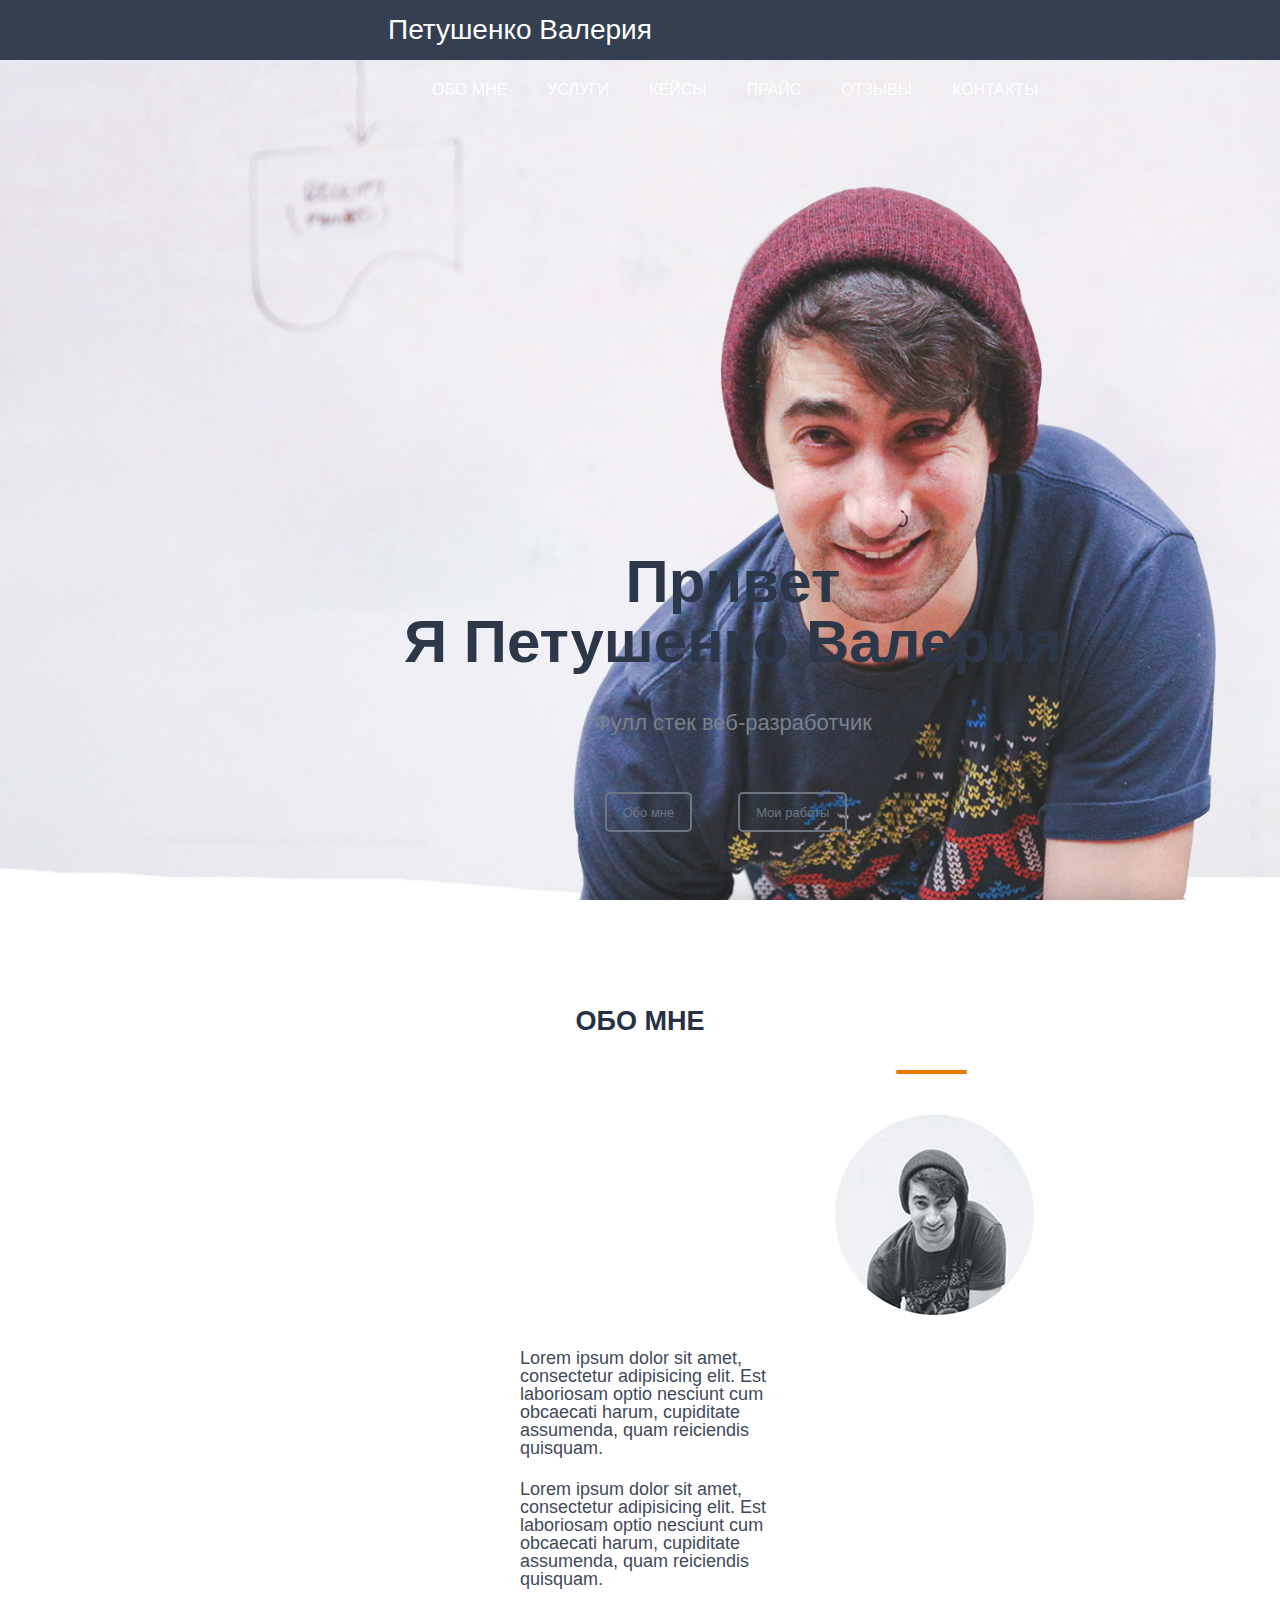
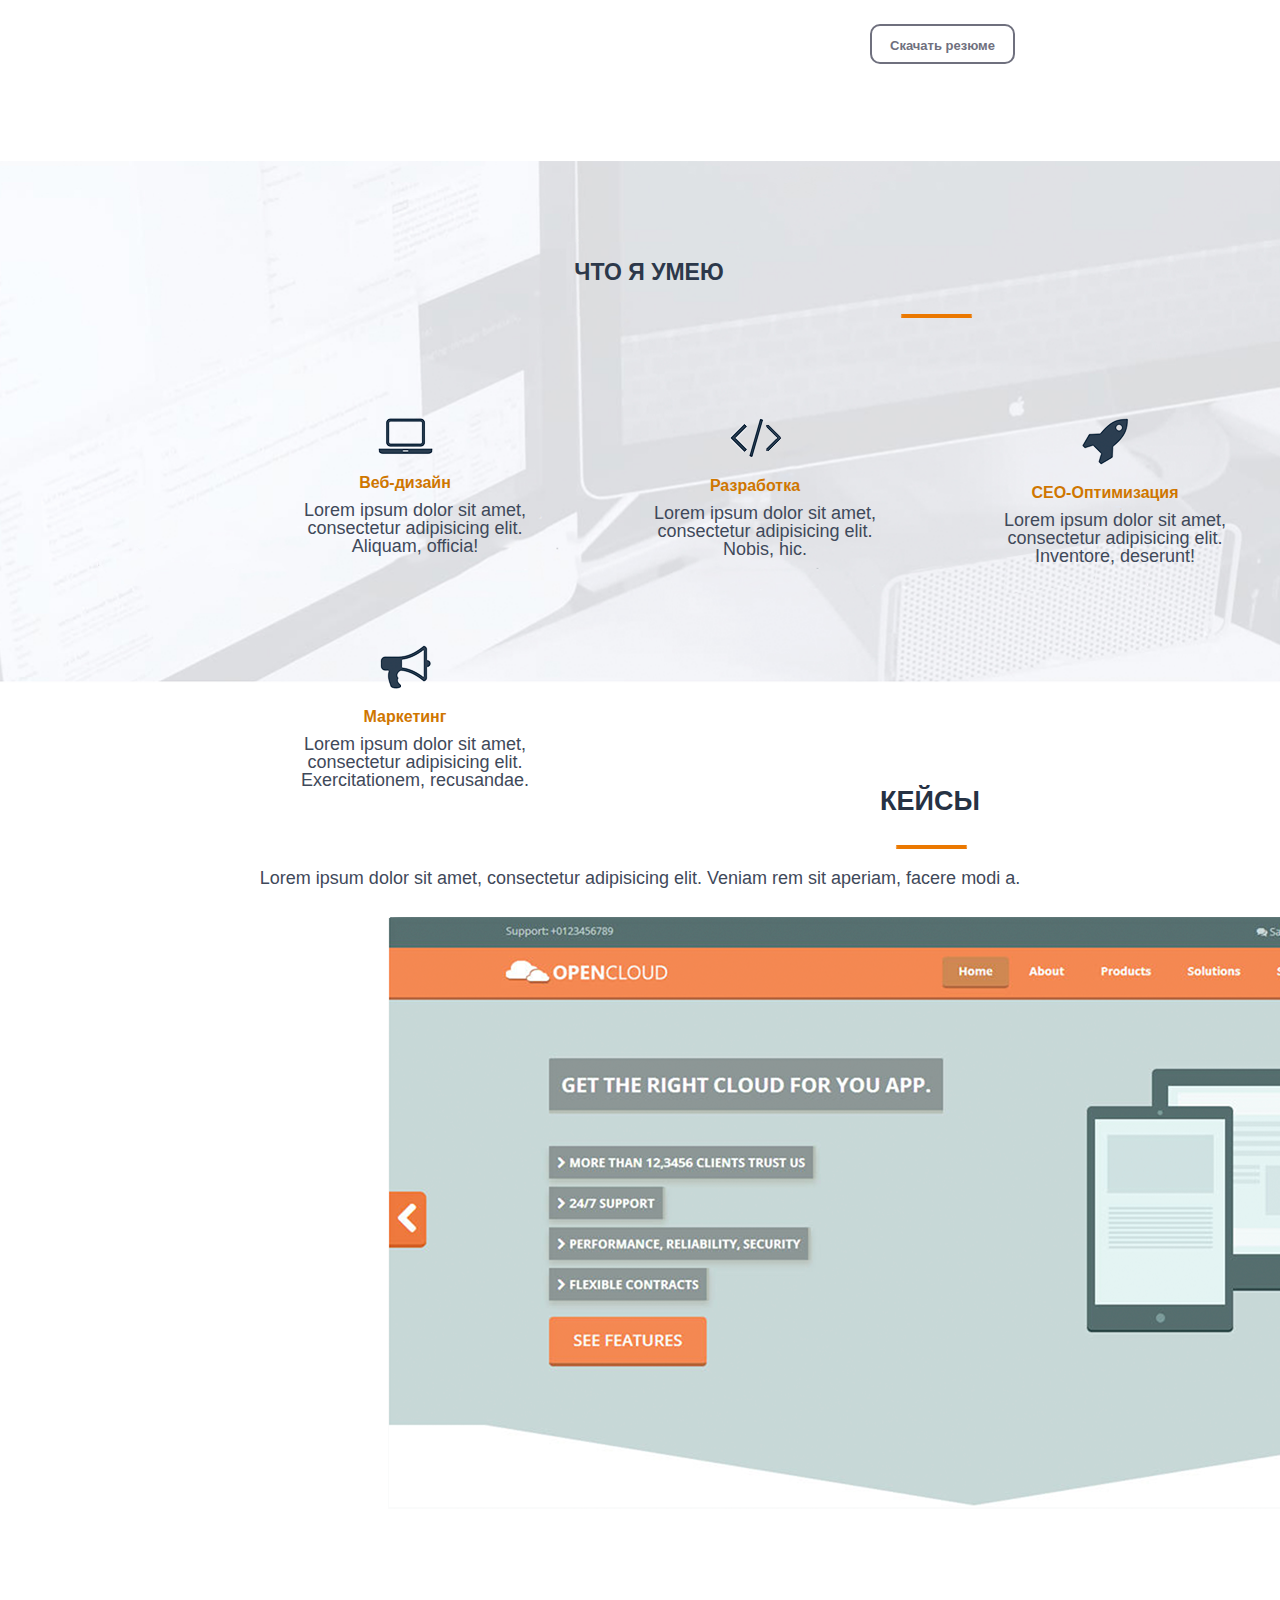
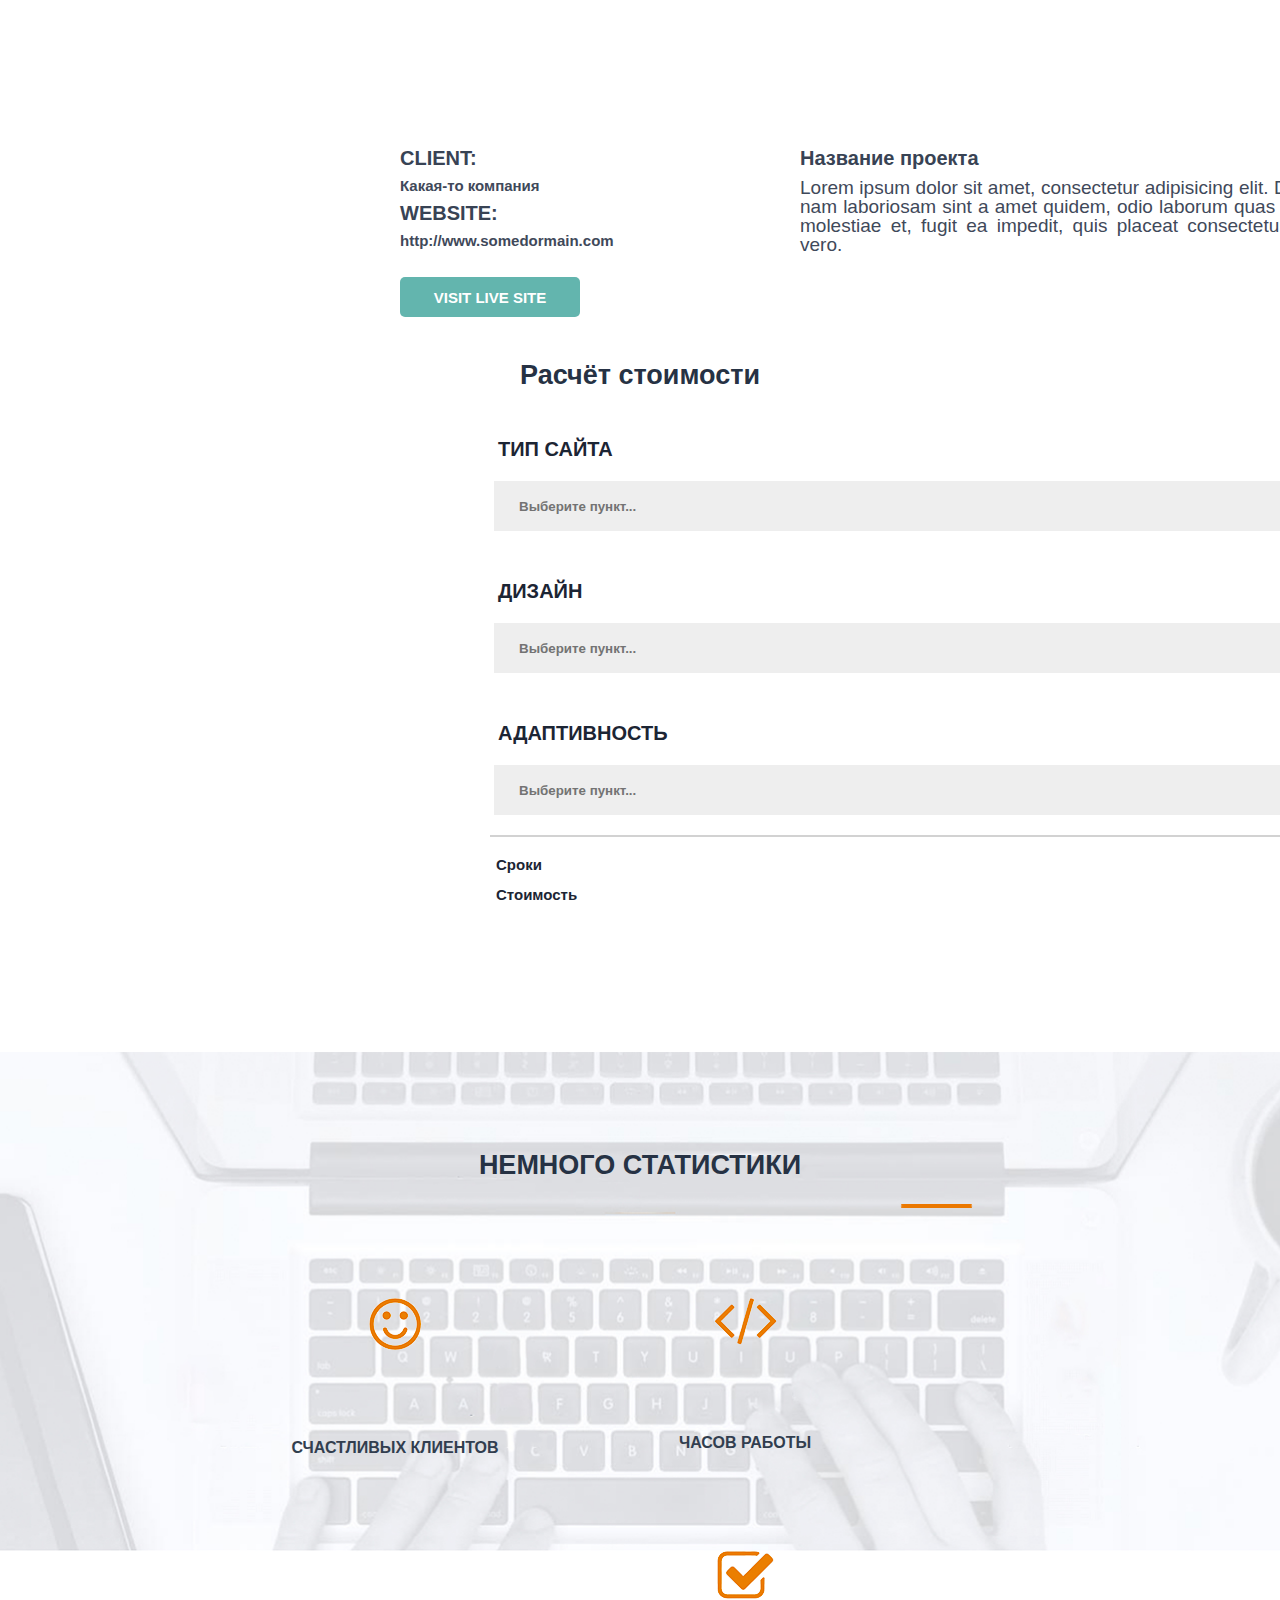
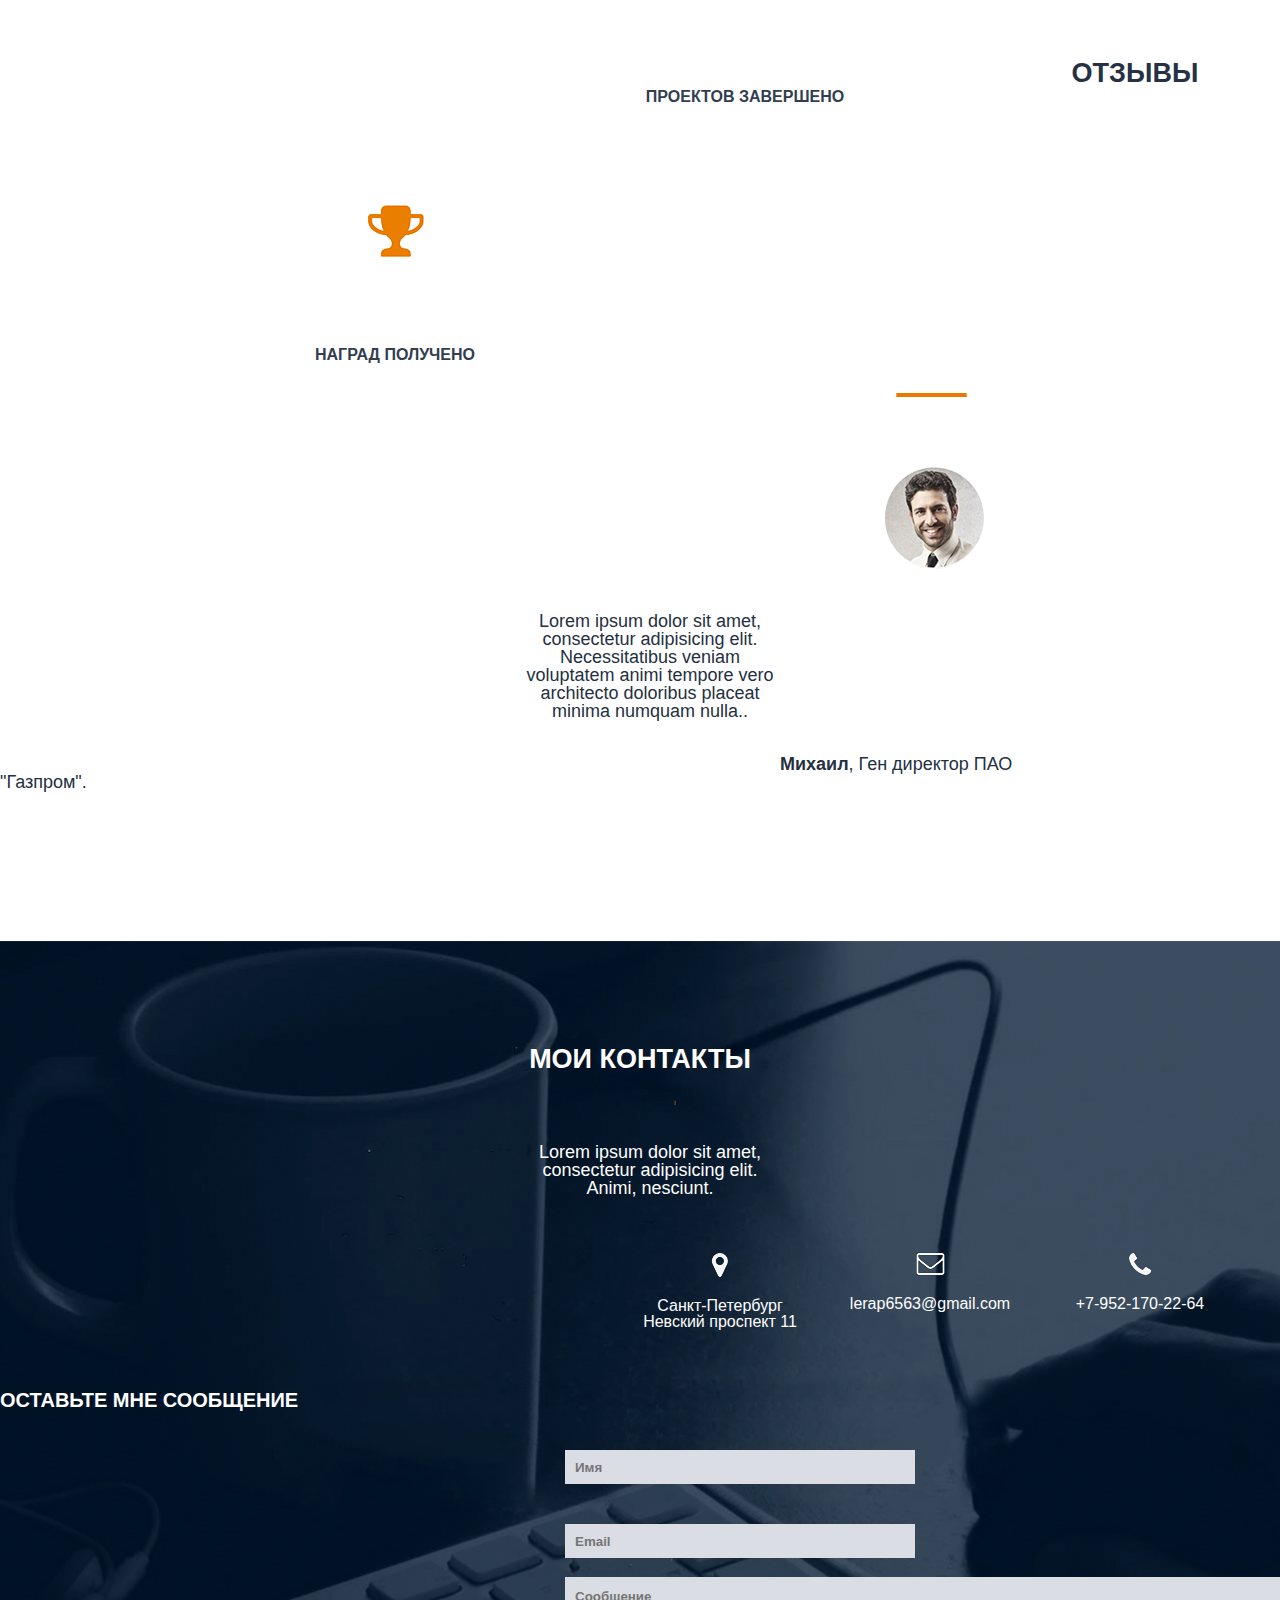
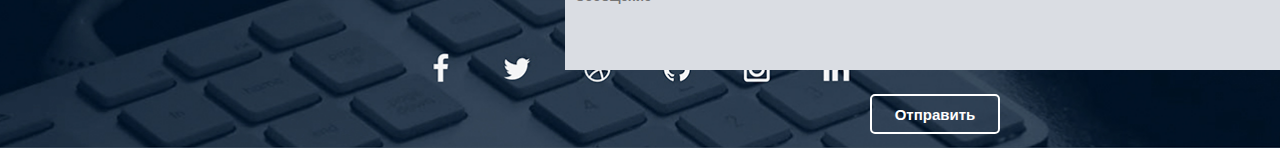
==== MyProject/src/index.html @ 8e2f85c7 "Переделаны "Кейсы", "Мои контакты", 'Отзывы'" ====
<!DOCTYPE html>
<html lang="en">

<head>
<meta charset="UTF-8">
<meta name="description"content="Моя первая страница">
<meta name="autor"content="Valeria">
<meta name="robots"content="all">

<meta property="og:title"content="Моя первая страница">

<title>Петушенко Валерия - Веб-разработчик</title>
<link rel="stylesheet" href="css/reset.css">
<link rel="stylesheet" href="css/style.css">
</head>

<body>

<header> 
<nav>
    <div class="logo">Петушенко Валерия</div>
    <div class="menu">
    <ul>
    <li>ОБО МНЕ</li>
    <li>УСЛУГИ</li>
    <li>КЕЙСЫ</li>
    <li>ПРАЙС</li>
    <li>ОТЗЫВЫ</li>
    <li>КОНТАКТЫ</li>
        </ul></div>
</nav>
</header>

<div class="main"><div class="title__container">
    <h1>Привет<br>Я Петушенко Валерия</h1>
    <h4>Фулл стек веб-разработчик</h4>
    <input type="submit"value="Обо мне">
    <input type="submit"value="Мои работы">
    </div>
    </div>
    
    <div class="obomne">
    <h2>ОБО МНЕ</h2>
    <div class="cherta">
    <img src="img/chertazagolovka.png">
    </div>
    <img src="img/photo.png"alt="аватарка">
    <p>Lorem ipsum dolor sit amet, consectetur adipisicing elit. Est laboriosam optio nesciunt cum obcaecati harum, cupiditate assumenda, quam reiciendis quisquam.</p>
    <p>Lorem ipsum dolor sit amet, consectetur adipisicing elit. Est laboriosam optio nesciunt cum obcaecati harum, cupiditate assumenda, quam reiciendis quisquam.</p>
     <input type="submit"value="Скачать резюме">
    </div>
     
    <div class="shtoumeu">
      <h2>ЧТО Я УМЕЮ</h2>
      <div class="herta">
      <img src="img/chertazagolovka.png">
      </div>
      <div class="block">
	 <h3><img src="img/noutbuk.png"alt="картинка"><br>Веб-дизайн<p>Lorem ipsum dolor sit amet, consectetur adipisicing elit. Aliquam, officia!</p></h3>
     <h3><img src="img/znak.png"alt="картинка"><br>Разработка<p>Lorem ipsum dolor sit amet, consectetur adipisicing elit. Nobis, hic.</p></h3>
     <h3><img src="img/raketa.png"alt="картинка"><br>CEO-Оптимизация<p>Lorem ipsum dolor sit amet, consectetur adipisicing elit. Inventore, deserunt!</p></h3>
     <h3><img src="img/gromofon.png"alt="картинка"><br>Маркетинг<p>Lorem ipsum dolor sit amet, consectetur adipisicing elit. Exercitationem, recusandae.</p></h3>
    </div> 
    </div>
    
    <div class="keic">
    <h2>КЕЙСЫ</h2>
    <div class="certa">
    <img src="img/chertazagolovka.png">
    </div>
    <p>Lorem ipsum dolor sit amet, consectetur adipisicing elit. Veniam rem sit aperiam, facere modi a.</p>
    <img src="img/kartinka.png">
    <div class="cl">
    <h3>CLIENT:</h3>
    <h4>Какая-то компания</h4>
     <h5>WEBSITE:</h5>
    <h4>http://www.somedormain.com</h4>
    <br><input type="submit"value="VISIT LIVE SITE">
    </div>
    <div class="naz">
    <h3>Название проекта</h3>
    <p>Lorem ipsum dolor sit amet, consectetur adipisicing elit. Dolore iusto illo esse nam laboriosam sint a amet quidem, odio laborum quas mollitia nisi nostrum molestiae et, fugit ea impedit, quis placeat consectetur laudantium neque vero.</p>
    </div>
   </div>
    
    <div class="stoimost">
    <h2>Расчёт стоимости</h2>
    <div class="pun">
    <h3>ТИП САЙТА</h3>
    <select name="list1"id="list">
        <option value="Opt1">Выберите пункт...</option>
    </select>
    <h3>ДИЗАЙН</h3>
    <select name="list1"id="list">
        <option value="Opt1">Выберите пункт...</option>
    </select>
    <h3>АДАПТИВНОСТЬ</h3>
    <select name="list1"id="list">
        <option value="Opt1">Выберите пункт...</option>
    </select>
    </div>
    <img src="img/liniaitoga.png">
    <h4>Сроки</h4>
    <h4>Стоимость</h4>
     </div>
    
    <div class="statistica">
    <h2>НЕМНОГО СТАТИСТИКИ</h2>
    <div class="hcerta">
    <img src="img/chertazagolovka.png">
    </div>
    <div class="bloc">
    <h4><img src="img/smile.png"alt="картинка"><br>СЧАСТЛИВЫХ КЛИЕНТОВ</h4>
    <h4><img src="img/skobki.png"alt="картинка"><br>ЧАСОВ РАБОТЫ</h4>
    <h4><img src="img/galka.png"alt="картинка"><br>ПРОЕКТОВ ЗАВЕРШЕНО</h4>
    <h4><img src="img/kubok.png"alt="картинка"><br>НАГРАД ПОЛУЧЕНО</h4>
    </div>
    </div>
    
    <div class="otz">
    <h2>ОТЗЫВЫ</h2>
    <div class="zag">
    <img src="img/chertazagolovka.png">
    </div>
    <img src="img/photo2.png"alt="аватарка">
    <p>Lorem ipsum dolor sit amet, consectetur adipisicing elit. Necessitatibus veniam voluptatem animi tempore vero architecto doloribus placeat minima numquam nulla..</p>
    <span><b>Михаил</b>, Ген директор ПАО "Газпром".</span>
    </div>
    
    <footer>
        <div class="podval">
         <h2>МОИ КОНТАКТЫ</h2>
        <p>Lorem ipsum dolor sit amet, consectetur adipisicing elit. Animi, nesciunt.</p>
        <div class="blok">
        <h4><img src="img/geo.png"alt="картинка"><br>Санкт-Петербург<br>Невский проспект 11</h4>
        <h4><img src="img/email.png"alt="картинка"><br>lerap6563@gmail.com</h4>
        <h4><img src="img/phone.png"alt="картинка"><br>+7-952-170-22-64</h4> 
        </div>
        <h3>ОСТАВЬТЕ МНЕ СООБЩЕНИЕ</h3>
        <form action="#">
        <div class="vvod">
        <input type="text"name="text_unput"value=""placeholder="Имя">
        <input type="text"name="text_unput"value=""placeholder="Email">
        </div>
        <div class="soob">
        <br><input type="text"name="text_unput"value=""placeholder="Сообщение">
        </div>
        <div class="otpravit">
        <br><input type="reset"value="Отправить">
        </div>
        </form>
        </div>
    </footer>
</body>
</html>
---- MyProject/src/css/style.css ----
body{
    font-family: Arial, sans-serif;
}
nav{
   width: 100%;
   height: 60px;
   background: #344051
}

.logo{
   color:#fff;
   font-size: 28px;
   line-height: 60px;
   padding-left:388px;
   float: left;   
}

.menu{
   float: left;
   padding-left:432px;
}

.menu li{
    float:left;
    line-height: 60px;
    color:#fff;
    margin-right: 40px;
    font-size: 16px;
}

.main{
    width: 100%;
    height: calc(100% - 60px);
    background: url(../img/boy.png)90% 100%/auto 85% no-repeat, url(../img/bg.jpg) center/cover no-repeat;
}

.title__container{
    float:left;
    margin:432px 0px 0px 404px;
    color:#2c384a;
    text-align: center;
}

.title__container h1{
   font-size: 60px;
   font-weight: bold;
}

.title__container h4{
    margin-top:40px;
    font-size: 22px;
    color:#79818d;
}
    
.title__container input{
    height: 40px;
    text-align: center;
    border: 2px solid #6d7682;
    background: none;
    border-radius: 5px;
    color:#6d7682;
    font-size:13px;
    padding: 0px 16px;
    margin:58px 28px 0px 14px;
}    
    
.obomne h2{
    text-align: center;
    font-size: 27px;
    margin:108px 0px 0px 0px;
    color:#263244;
    font-weight: 600; 
}

.cherta img{
    padding: 5px 0px 0px 60px;
}

.obomne img{
    margin: 30px 0px 10px 835px;
}

.obomne p{
    font-size: 18px;
    color:#3f495a;
    margin:23px 500px 0px 520px;
}

.obomne input{
    height: 40px;
    text-align: center;
    border: 2px solid #6f707e;
    background: none;
    border-radius: 10px;
    color:#6f707e;
    font-size:13px;
    padding: 12px 18px;
    margin:36px 0px 97px 870px;
    font-weight: 600;
}

.shtoumeu{
    background: url(../img/bg2.jpg) center/cover no-repeat; 
    width: 100%;
    height:522px;
}

.shtoumeu h2{
    text-align: center;
    font-size: 23px;
    padding: 100px 0px 0px 18px;
    color:#2c384a;
    font-weight: 600;
}

.herta img{
    padding: 30px 0px 20px 900px;
}

.shtoumeu h3{
    float: left;
    font-size: 16px;
    color:#cf7600;
    font-weight: 600;
    margin: 0px 50px 0px 50px;
	width:250px;
	text-align: center;
}

.block img{
    padding-top: 80px;
	padding-bottom: 20px;	
}

.shtoumeu p{
    float: left;
    text-align: center;
    font-weight:500;
    font-size: 18px;
    color:#3f495a;
    width: 100%;
    margin: 10px 10px 0px 10px;
}

.block{
    margin-left: 230px;
}

.keic h2{
    text-align: center;
    font-size: 27px;
    margin-top:105px;
    color:#263244;
    font-weight: 600;
}

.certa img{
   margin: 30px 0px 20px 895px;
   
}

.keic p{
    text-align: center;
    font-size: 18px;
    color:#3f495a;
}

.keic img{
    margin-top: 30px;
}

.keic h3{
    font-size: 20px;
    margin:0px 0px 0px 400px;
    color:#384354;
    font-weight: 600;
}

.keic h4{
    font-size: 15px;
    margin:10px 0px 10px 400px;
    color:#3f495a;
    font-weight: 600; 
}

.keic h5{
    font-size: 20px;
    margin:0px 0px 0px 400px;
    color:#384354;
    font-weight: 600;
}

.cl{
    float:left;
    width: 800px;
}

.naz p{
    color:#3f495a;
    margin: 10px 0px 0px 600px;
    font-size: 19px;
    text-align:justify;
    width: 850px;
}

.keic input{
    height: 40px;
    text-align: center;
    background-color: #63b5ae;
    border-radius: 5px;
    color:#ffffff;
    font-size:15px;
    font-weight: 600;
    padding: 0px 16px;
    margin:5px 28px 0px 400px;
    width: 180px;
}

.stoimost h2{
    text-align: center;
    font-size: 27px;
    margin:108px 0px 0px 0px;
    color:#263244;
    font-weight: 600;
}

.pun h3{
    font-size: 20px;
    margin:50px 0px 0px 498px;
    color:#1c2534;
    font-weight: 600;
}

.pun select{
    background-color: #eeeeee;
    width: 880px; 
    height: 50px;
    margin: 22px 0px 0px 494px;
    color:#737373;
    padding:0px 20px;
    border: 1px solid #eeeeee;
    font-weight: 600;
}

.stoimost img{
    margin: 20px 0px 5px 490px;
}

.stoimost h4{
    font-size:15px;
    font-weight: 600;
    margin:15px 0px 0px 496px;
    color:#1c2534;
}

.statistica{
    background: url(../img/bg3.jpg) center/cover no-repeat; 
    width: 100%;
    height:500px;
    margin-top: 150px; 
}

.statistica h2{
    text-align: center;
    font-size: 27px;
    padding: 100px 0px 0px 0px;
    color:#263244;
    font-weight: 600;
}

.hcerta img{
    padding: 25px 0px 0px 900px;
}

.bloc h4{ 
    float: left;
    font-size: 16px;
    color:#323e4f;
    font-weight: 600;
    margin: 90px 140px 10px 0px;
	width:210px;
	text-align: center;
}

.bloc img{
	position:relative;
	margin-bottom: 90px;	
}

.bloc{
    margin-left: 290px;
}

.otz h2{
    text-align: center;
    font-size: 27px;
    margin:108px 0px 0px 0px;
    color:#263244;
    font-weight: 600;
}

.zag {
  margin: 10px 20px 30px 10px;
}

.otz img{
    margin: 20px 0px 20px 885px;
}

.otz p{
    color: #243042;
    font-size: 18px;
    margin:23px 500px 35px 520px;
    text-align: center;
}

.otz span{
    color: #243042;
    font-size: 18px;
    margin:0px 500px 0px 780px;
    text-align: center;
}

.podval{
    background: url(../img/bg4.jpg) center/cover no-repeat; 
    width: 100%;
    height:807px;
    margin-top: 150px; 
}

.podval h2{
    text-align: center;
    font-size: 27px;
    color:#ffffff;
    font-weight: 600;
    padding:105px 0px 0px 0px;
}
 
.podval p{
    color:#ffffff;
    font-size: 18px;
    margin:70px 500px 35px 520px;
    text-align: center;
}

.podval h4{
    float: left;
    font-size: 16px;
    color:#ffffff;
    margin: 20px 0px 60px 30px;
	width:180px;
	text-align: center;
}

.podval img{
    position:relative;
	margin-left: 0%;
	margin-bottom: 20px;	
}

.blok{
    height: 110px;
    margin-left: 600px;
}

.podval h3{
    font-size: 20px;
    color:#ffffff;
    font-weight: 600;
    margin:10px 600px 0px 0px;
}

.podval input{
 background-color:rgba(218, 221, 227,1); 
 width: 350px; 
 height: 34px;
 margin-right:20px; 
 color:#5d5d5e;
 font-weight: 600;
 padding-left: 10px;
margin: 40px 0px 0px 20px;
}

.soob input{
 padding-bottom: 55px;
 width: 724px; 
 height: 93px;
 margin:5px 0px 0px 565px;
}

.vvod{
    margin-left: 545px;
}

.otpravit input{
    height: 40px;
    text-align: center;
    border: 2px solid #ffffff;
    background: none;
    border-radius: 5px;
    color:#ffffff;
    font-size:15px;
    padding: 0px 16px;
    margin:10px 28px 0px 870px;
    width: 130px;
    font-weight: 600;
}
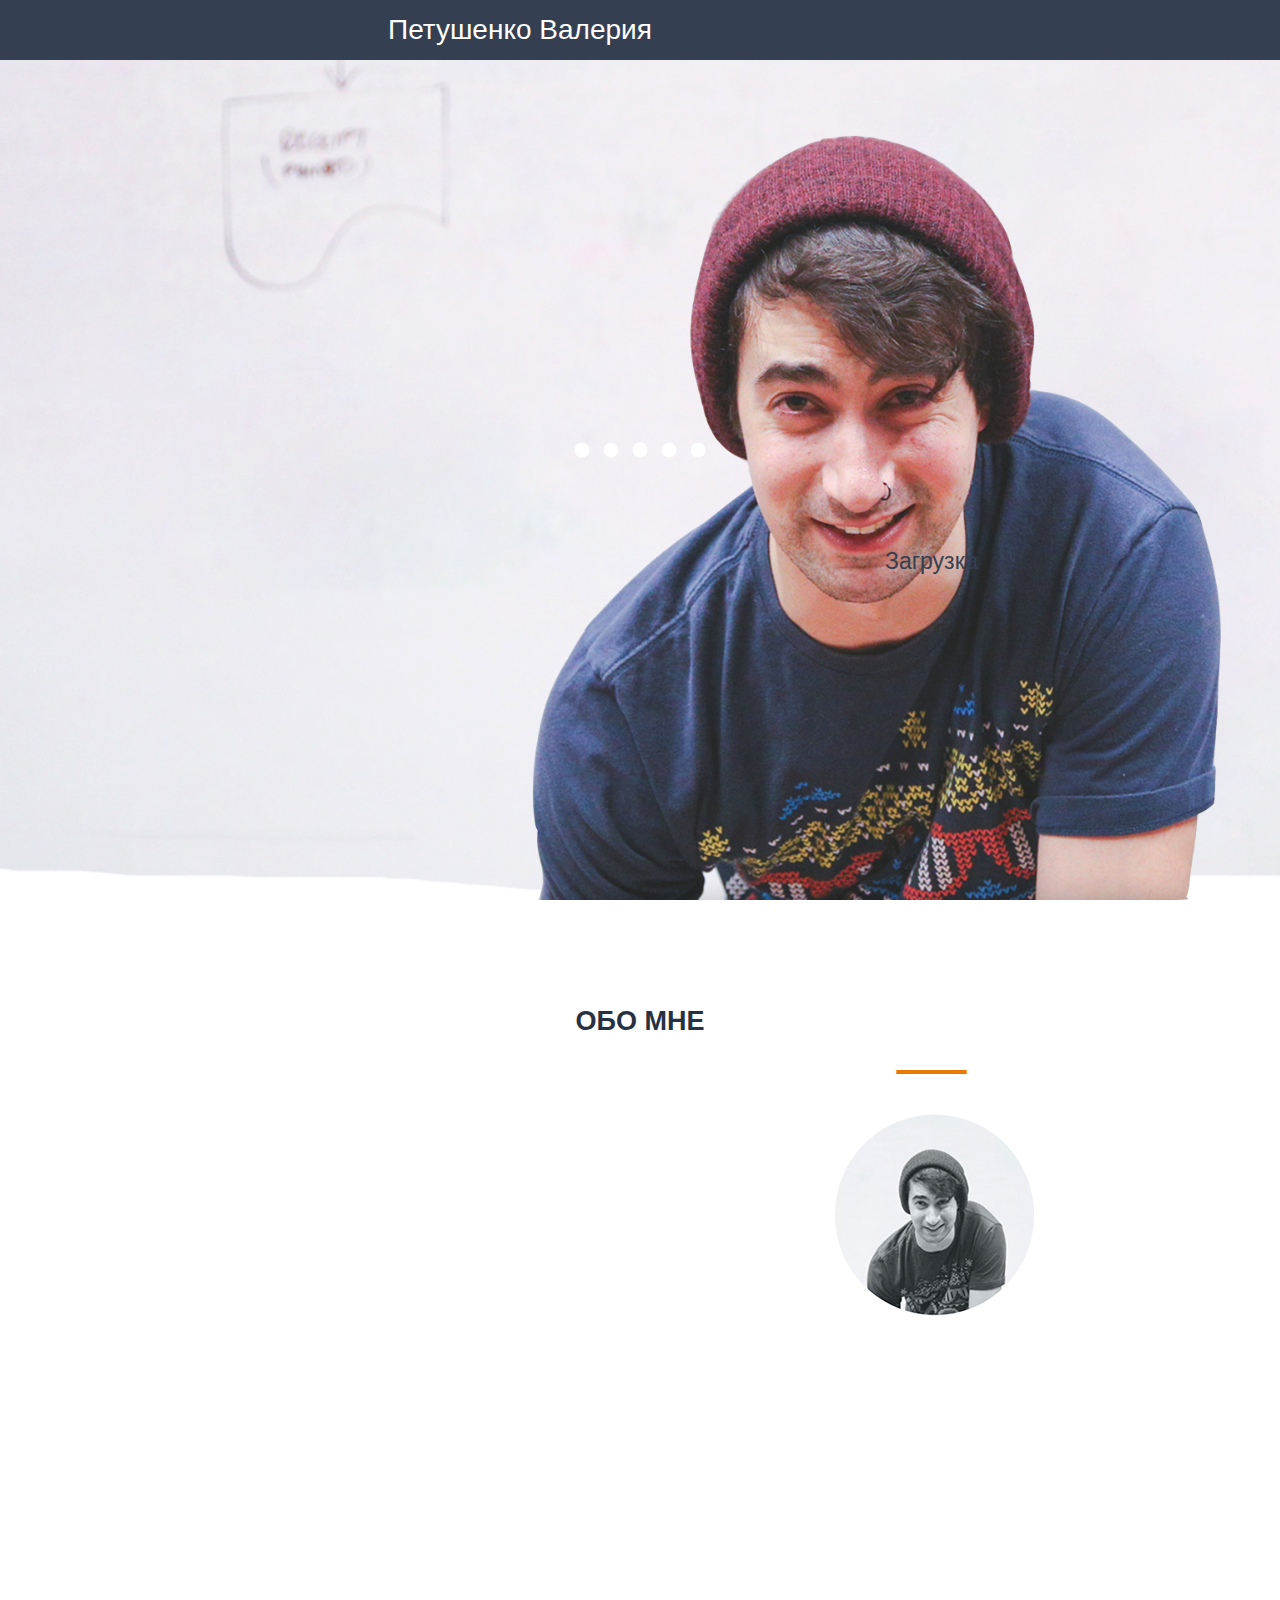
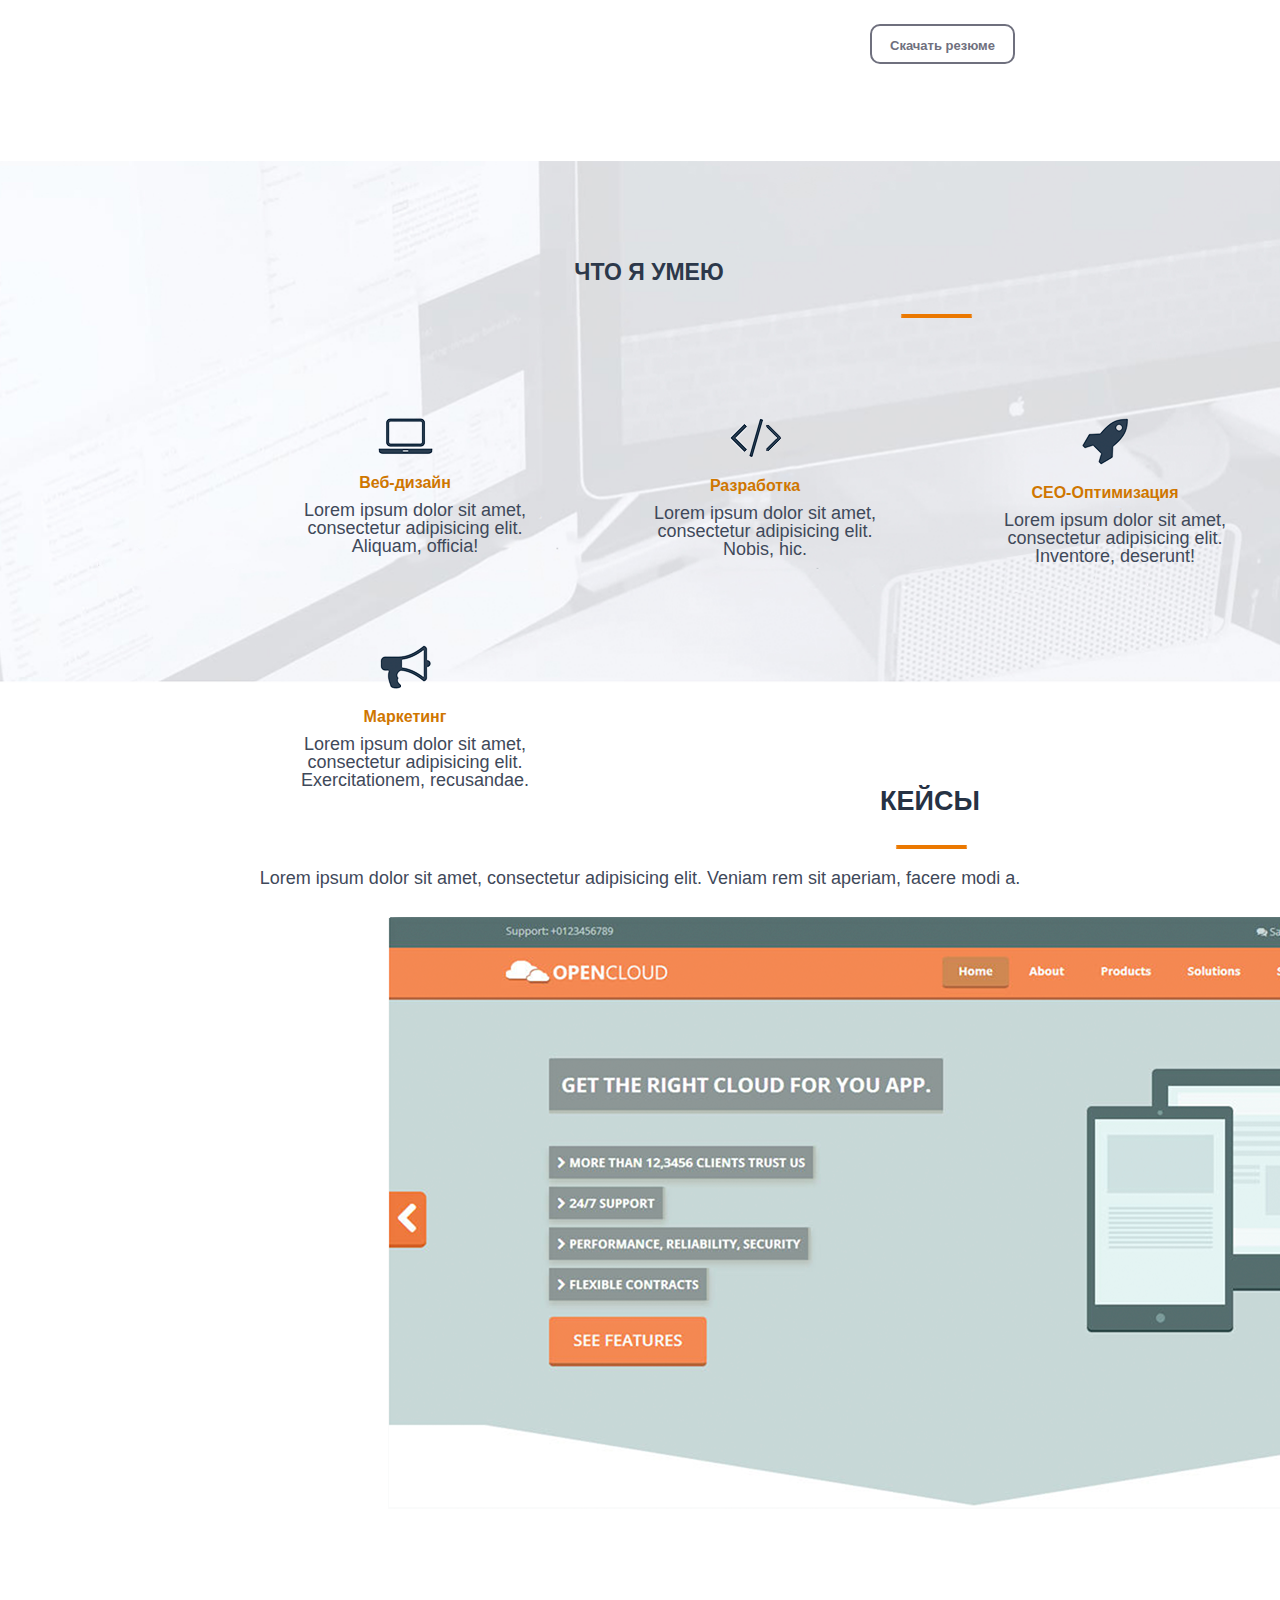
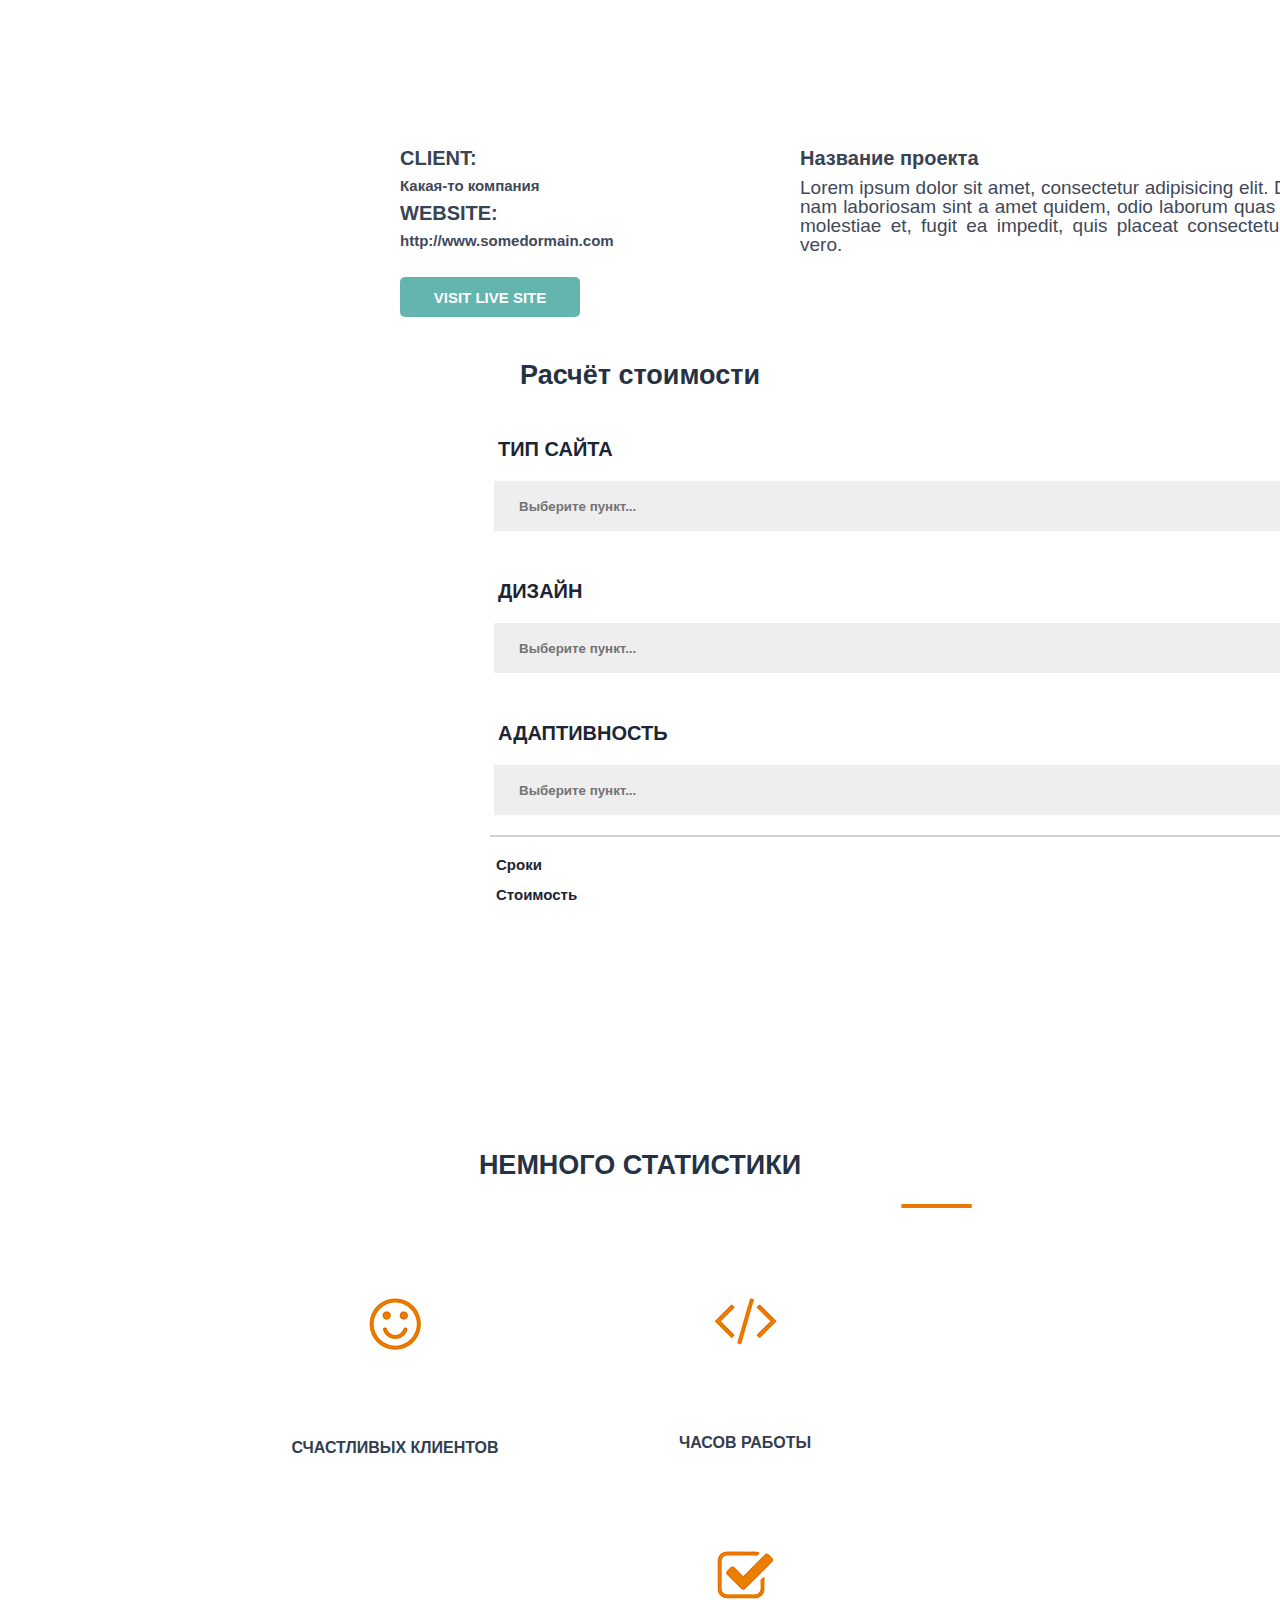
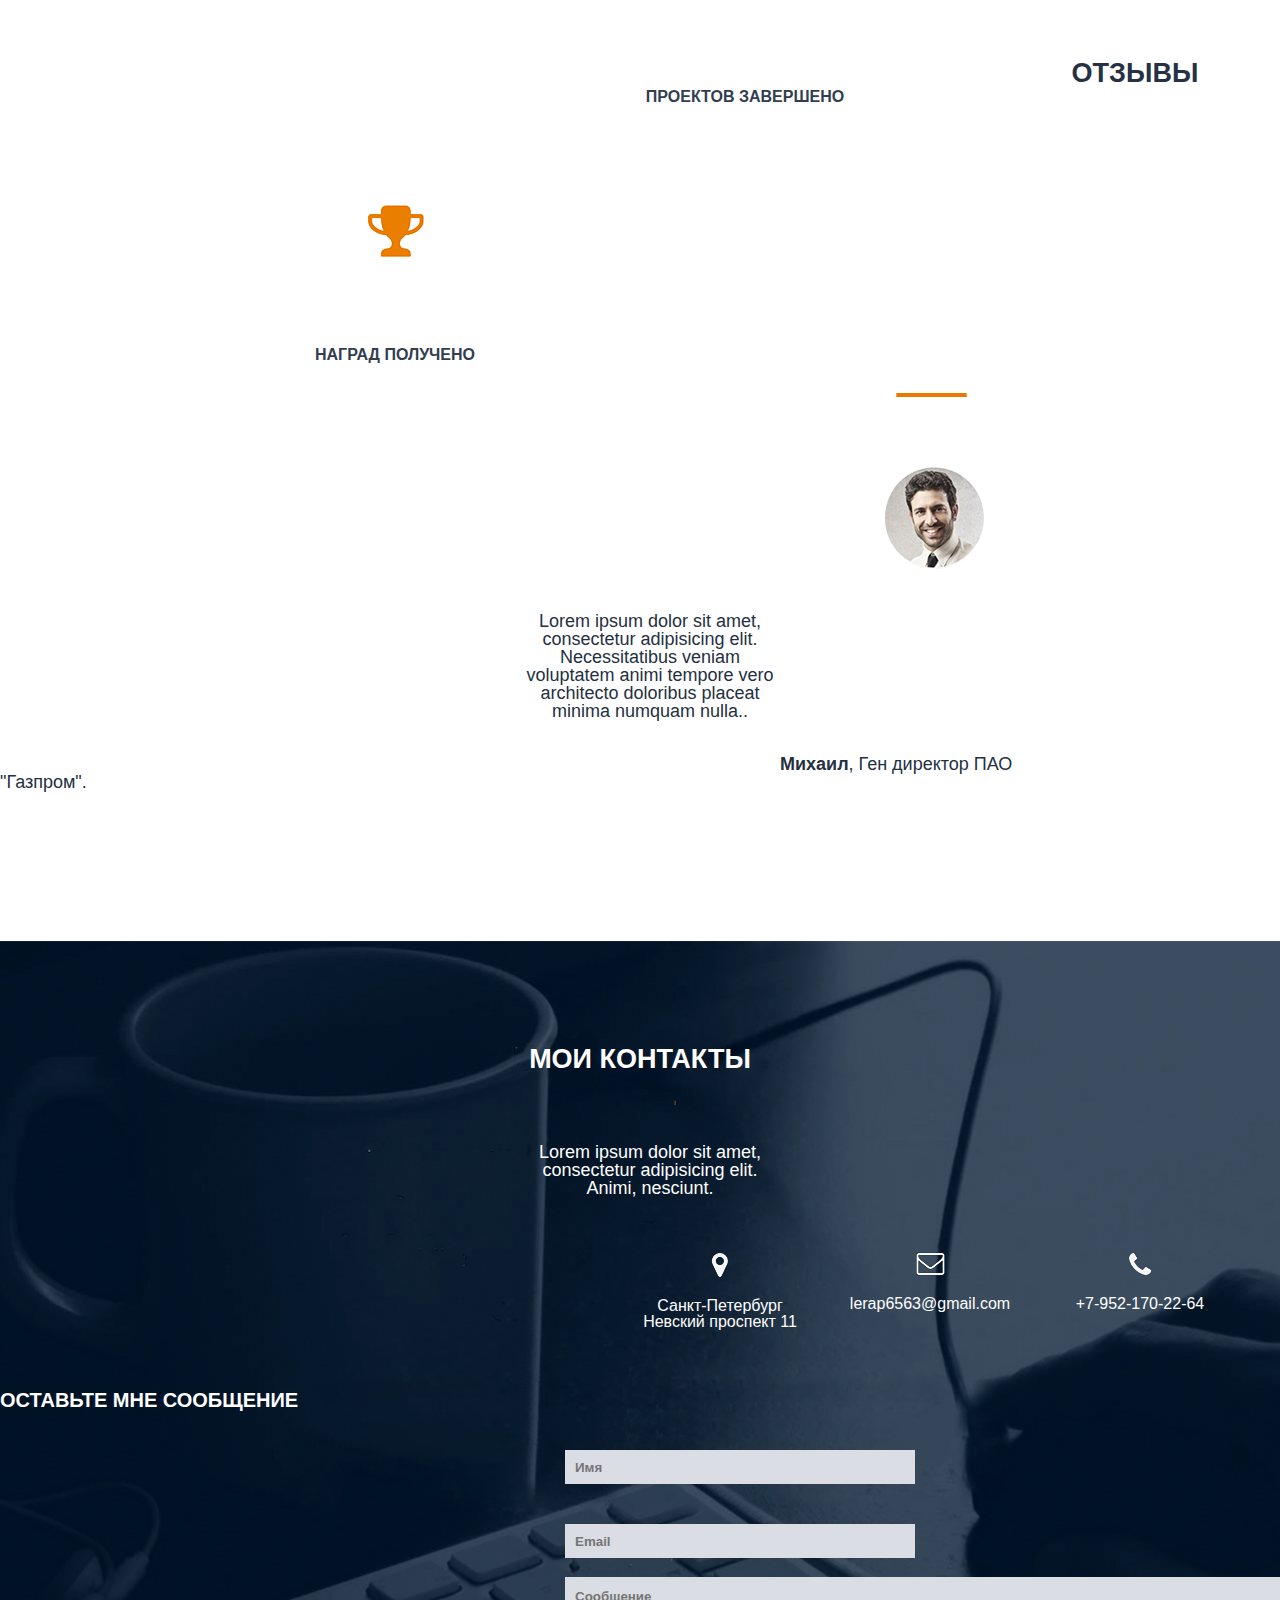
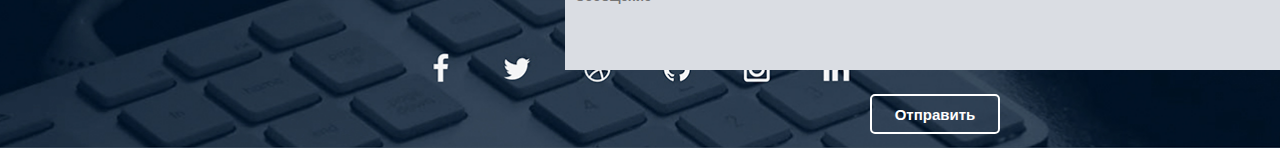
==== commit c3447cb7: "Добавлено +- 8 анимаций, параллакс, загрузка" ====
--- a/MyProject/src/index.html
+++ b/MyProject/src/index.html
@@ -12,36 +12,48 @@
 <title>Петушенко Валерия - Веб-разработчик</title>
 <link rel="stylesheet" href="css/reset.css">
 <link rel="stylesheet" href="css/style.css">
+<link rel="stylesheet" href="css/animate.min.css">
 </head>
 
 <body>
+
+<div class="preloader">
+<span></span>
+<span></span>
+<span></span>
+<span></span>
+<span></span>
+</div>
+<div class="loader animate__animated animate__bounce">Загрузка</div>
 
 <header> 
 <nav>
     <div class="logo">Петушенко Валерия</div>
     <div class="menu">
     <ul>
-    <li>ОБО МНЕ</li>
-    <li>УСЛУГИ</li>
-    <li>КЕЙСЫ</li>
-    <li>ПРАЙС</li>
-    <li>ОТЗЫВЫ</li>
-    <li>КОНТАКТЫ</li>
+        <li><a href="#">ОБО МНЕ</a></li>
+    <li><a href="#">УСЛУГИ</a></li>
+    <li><a href="#">КЕЙСЫ</a></li>
+    <li><a href="#">ПРАЙС</a></li>
+    <li><a href="#">ОТЗЫВЫ</a></li>
+    <li><a href="#">КОНТАКТЫ</a></li>
         </ul></div>
 </nav>
 </header>
 
-<div class="main"><div class="title__container">
+<main>
+<section class="main"><div class="title__container">
     <h1>Привет<br>Я Петушенко Валерия</h1>
     <h4>Фулл стек веб-разработчик</h4>
-    <input type="submit"value="Обо мне">
-    <input type="submit"value="Мои работы">
+    <input type="button" value="Обо мне">
+    <input type="button" value="Мои работы">
     </div>
-    </div>
+    </section>
+    </main>
     
     <div class="obomne">
     <h2>ОБО МНЕ</h2>
-    <div class="cherta">
+    <div class="cherta_1">
     <img src="img/chertazagolovka.png">
     </div>
     <img src="img/photo.png"alt="аватарка">
@@ -52,7 +64,7 @@
      
     <div class="shtoumeu">
       <h2>ЧТО Я УМЕЮ</h2>
-      <div class="herta">
+      <div class="cherta_2">
       <img src="img/chertazagolovka.png">
       </div>
       <div class="block">
@@ -65,11 +77,13 @@
     
     <div class="keic">
     <h2>КЕЙСЫ</h2>
-    <div class="certa">
+    <div class="cherta_3">
     <img src="img/chertazagolovka.png">
     </div>
     <p>Lorem ipsum dolor sit amet, consectetur adipisicing elit. Veniam rem sit aperiam, facere modi a.</p>
+    <div class="kart">
     <img src="img/kartinka.png">
+        </div>
     <div class="cl">
     <h3>CLIENT:</h3>
     <h4>Какая-то компания</h4>
@@ -106,7 +120,7 @@
     
     <div class="statistica">
     <h2>НЕМНОГО СТАТИСТИКИ</h2>
-    <div class="hcerta">
+    <div class="cherta_4">
     <img src="img/chertazagolovka.png">
     </div>
     <div class="bloc">
@@ -119,7 +133,7 @@
     
     <div class="otz">
     <h2>ОТЗЫВЫ</h2>
-    <div class="zag">
+    <div class="cherta_5">
     <img src="img/chertazagolovka.png">
     </div>
     <img src="img/photo2.png"alt="аватарка">
@@ -130,7 +144,7 @@
     <footer>
         <div class="podval">
          <h2>МОИ КОНТАКТЫ</h2>
-        <p>Lorem ipsum dolor sit amet, consectetur adipisicing elit. Animi, nesciunt.</p>
+            <p>Lorem ipsum dolor sit amet, consectetur adipisicing elit. Animi, nesciunt.</p>
         <div class="blok">
         <h4><img src="img/geo.png"alt="картинка"><br>Санкт-Петербург<br>Невский проспект 11</h4>
         <h4><img src="img/email.png"alt="картинка"><br>lerap6563@gmail.com</h4>
@@ -139,14 +153,14 @@
         <h3>ОСТАВЬТЕ МНЕ СООБЩЕНИЕ</h3>
         <form action="#">
         <div class="vvod">
-        <input type="text"name="text_unput"value=""placeholder="Имя">
-        <input type="text"name="text_unput"value=""placeholder="Email">
+        <input type="text"value="" autocomplete="on" required placeholder="Имя">
+        <input type="email" autocomplete="on" required placeholder="Email">
         </div>
         <div class="soob">
-        <br><input type="text"name="text_unput"value=""placeholder="Сообщение">
+        <br><input type="text"value="" placeholder="Сообщение">
         </div>
         <div class="otpravit">
-        <br><input type="reset"value="Отправить">
+        <br><input type="submit" value="Отправить">
         </div>
         </form>
         </div>
--- a/MyProject/src/css/style.css
+++ b/MyProject/src/css/style.css
@@ -1,10 +1,82 @@
 body{
     font-family: Arial, sans-serif;
 }
+
+.preloader{
+    position: absolute;
+    top:50%;
+    left:50%;
+    transform:translate(-50%, -50%);
+    display: flex;
+    justify-content: center;
+    align-items: center;
+}
+
+.preloader span{
+    display: block;
+    height: 15px;
+    width: 15px;
+    background: #ffffff;
+    margin:0px 7px;
+    border-radius: 10px;
+    animation: 1.2s upDown ease infinite;
+}
+
+.preloader span:first-child{
+    animation-delay: .15s;
+}
+
+.preloader span:nth-child(2){
+    animation-delay: .3s;
+}
+
+.preloader span:nth-child(3){
+    animation-delay: .45s;
+}
+
+.preloader span:nth-child(4){
+    animation-delay: .6s;
+}
+
+.preloader span:last-child{
+    animation-delay: .75s;
+}
+
+
+@keyframes upDown{
+    0%{
+        height:15px;
+        background:#f5c6ab; 
+    }
+    50%{
+        height:60px;
+        background:#ff5f02;
+    }
+    100%{
+        height:15px;
+        background:#db8756;
+    }
+}
+
+.loader {
+    position: absolute;
+    top:550px;
+    left:885px;
+    display: flex;
+    color:#344051;
+    font-size: 23px;
+}
+
+.loader.animate__bounce{
+    animation-iteration-count: infinite;
+}
+
 nav{
    width: 100%;
    height: 60px;
-   background: #344051
+   background: #344051;
+   position:fixed;
+    z-index: 1;
 }
 
 .logo{
@@ -12,7 +84,13 @@
    font-size: 28px;
    line-height: 60px;
    padding-left:388px;
-   float: left;   
+   float: left; 
+    animation: comming 2s ease;
+}
+
+main{
+   width: 100%;
+    height:100%;
 }
 
 .menu{
@@ -26,11 +104,13 @@
     color:#fff;
     margin-right: 40px;
     font-size: 16px;
+    animation: topshift 0.4s ease forwards;
+    opacity: 0;
 }
 
 .main{
     width: 100%;
-    height: calc(100% - 60px);
+    height: 100% ;
     background: url(../img/boy.png)90% 100%/auto 85% no-repeat, url(../img/bg.jpg) center/cover no-repeat;
 }
 
@@ -39,6 +119,9 @@
     margin:432px 0px 0px 404px;
     color:#2c384a;
     text-align: center;
+    opacity: 0;
+    animation: titlemove 1s ease forwards;
+    animation-delay: 2.4s;
 }
 
 .title__container h1{
@@ -63,7 +146,91 @@
     padding: 0px 16px;
     margin:58px 28px 0px 14px;
 }    
-    
+   
+.menu li a{
+    transition: all 0.1s;
+    color: white;
+    transform: scale(1);
+    display: inline-block;
+}
+
+.menu li a:visited{
+    color: white;
+}
+
+.menu li a:hover{
+    color: orange;
+}
+
+.menu li a:active{
+    transform: scale(1.1);
+}
+
+.title__container input{
+    transition: all 0.2s;
+    transform: scale(1);
+}
+
+.title__container input:hover{
+    background: #344051;
+    color: white;
+}
+
+.title__container input:active{
+    transform: scale(1.1);
+}
+
+@keyframes comming{
+    from{
+        opacity:0;
+    }
+    to{
+        opacity:1;
+    }
+}
+
+@keyframes topshift{
+    from{
+        opacity:0;
+        margin-top:-80px;
+    }
+    to{
+        opacity:1;
+        margin-top:0px;
+    }
+}
+
+.menu li:nth-child(2){
+    animation-delay:0.4s;
+}
+
+.menu li:nth-child(3){
+    animation-delay:0.8s;
+}
+
+.menu li:nth-child(4){
+    animation-delay:1.2s;
+} 
+
+.menu li:nth-child(5){
+    animation-delay:1.6s;
+} 
+
+.menu li:nth-child(6){
+    animation-delay:2s;
+}
+
+@keyframes titlemove{
+    from{
+        opacity:0;
+        margin-left:-500px;
+    }
+    to{
+        opacity:1;
+        margin-left:404px;
+    }
+}
+
 .obomne h2{
     text-align: center;
     font-size: 27px;
@@ -72,7 +239,7 @@
     font-weight: 600; 
 }
 
-.cherta img{
+.cherta_1 img{
     padding: 5px 0px 0px 60px;
 }
 
@@ -84,6 +251,18 @@
     font-size: 18px;
     color:#3f495a;
     margin:23px 500px 0px 520px;
+    opacity: 0;
+    animation: obomnemove 1s ease forwards;
+    animation-delay: 3.5s;
+}
+
+@keyframes obomnemove{
+    from{
+        opacity:0;
+    }
+    to{
+        opacity:1;
+    }
 }
 
 .obomne input{
@@ -97,10 +276,21 @@
     padding: 12px 18px;
     margin:36px 0px 97px 870px;
     font-weight: 600;
+    transition: all 0.2s;
+    transform: scale(1);
+}
+
+.obomne input:hover{
+     background: #344051;
+    color: white;
+}
+
+.obomne input:active{
+    transform: scale(1.1);
 }
 
 .shtoumeu{
-    background: url(../img/bg2.jpg) center/cover no-repeat; 
+    background: url(../img/bg2.jpg) center/cover no-repeat;
     width: 100%;
     height:522px;
 }
@@ -113,7 +303,7 @@
     font-weight: 600;
 }
 
-.herta img{
+.cherta_2 img{
     padding: 30px 0px 20px 900px;
 }
 
@@ -129,7 +319,11 @@
 
 .block img{
     padding-top: 80px;
-	padding-bottom: 20px;	
+	padding-bottom: 20px;
+}
+
+.block img:hover{
+    transform: scale(1.1);
 }
 
 .shtoumeu p{
@@ -154,7 +348,7 @@
     font-weight: 600;
 }
 
-.certa img{
+.cherta_3 img{
    margin: 30px 0px 20px 895px;
    
 }
@@ -165,8 +359,8 @@
     color:#3f495a;
 }
 
-.keic img{
-    margin-top: 30px;
+.kart img{
+     margin-top: 30px;
 }
 
 .keic h3{
@@ -214,6 +408,14 @@
     padding: 0px 16px;
     margin:5px 28px 0px 400px;
     width: 180px;
+}
+
+.keic input:hover{
+    background-color: #3f495a;
+}
+
+.keic input:active{
+    transform: scale(1.1);
 }
 
 .stoimost h2{
@@ -254,7 +456,9 @@
 }
 
 .statistica{
-    background: url(../img/bg3.jpg) center/cover no-repeat; 
+    background: url(../img/bg3.jpg) center/cover
+        no-repeat; 
+    background-attachment: fixed;
     width: 100%;
     height:500px;
     margin-top: 150px; 
@@ -268,7 +472,7 @@
     font-weight: 600;
 }
 
-.hcerta img{
+.cherta_4 img{
     padding: 25px 0px 0px 900px;
 }
 
@@ -287,6 +491,10 @@
 	margin-bottom: 90px;	
 }
 
+.bloc img:hover{
+ transform: scale(1.1);
+}
+
 .bloc{
     margin-left: 290px;
 }
@@ -299,7 +507,7 @@
     font-weight: 600;
 }
 
-.zag {
+.cherta_5 {
   margin: 10px 20px 30px 10px;
 }
 
@@ -388,10 +596,17 @@
  margin:5px 0px 0px 565px;
 }
 
+.soob input:focus{
+    border: 2px solid orange;
+}
+
 .vvod{
     margin-left: 545px;
 }
 
+.vvod input:focus{
+    border: 2px solid orange;
+}
 .otpravit input{
     height: 40px;
     text-align: center;
@@ -404,6 +619,15 @@
     margin:10px 28px 0px 870px;
     width: 130px;
     font-weight: 600;
-}
-
+    transition: all 0.2s;
+    transform: scale(1);
+}
+
+.otpravit input:hover{
+    border-color: orange;
+    color: orange;
+}
   
+.otpravit input:active{
+    transform: scale(1.1);
+}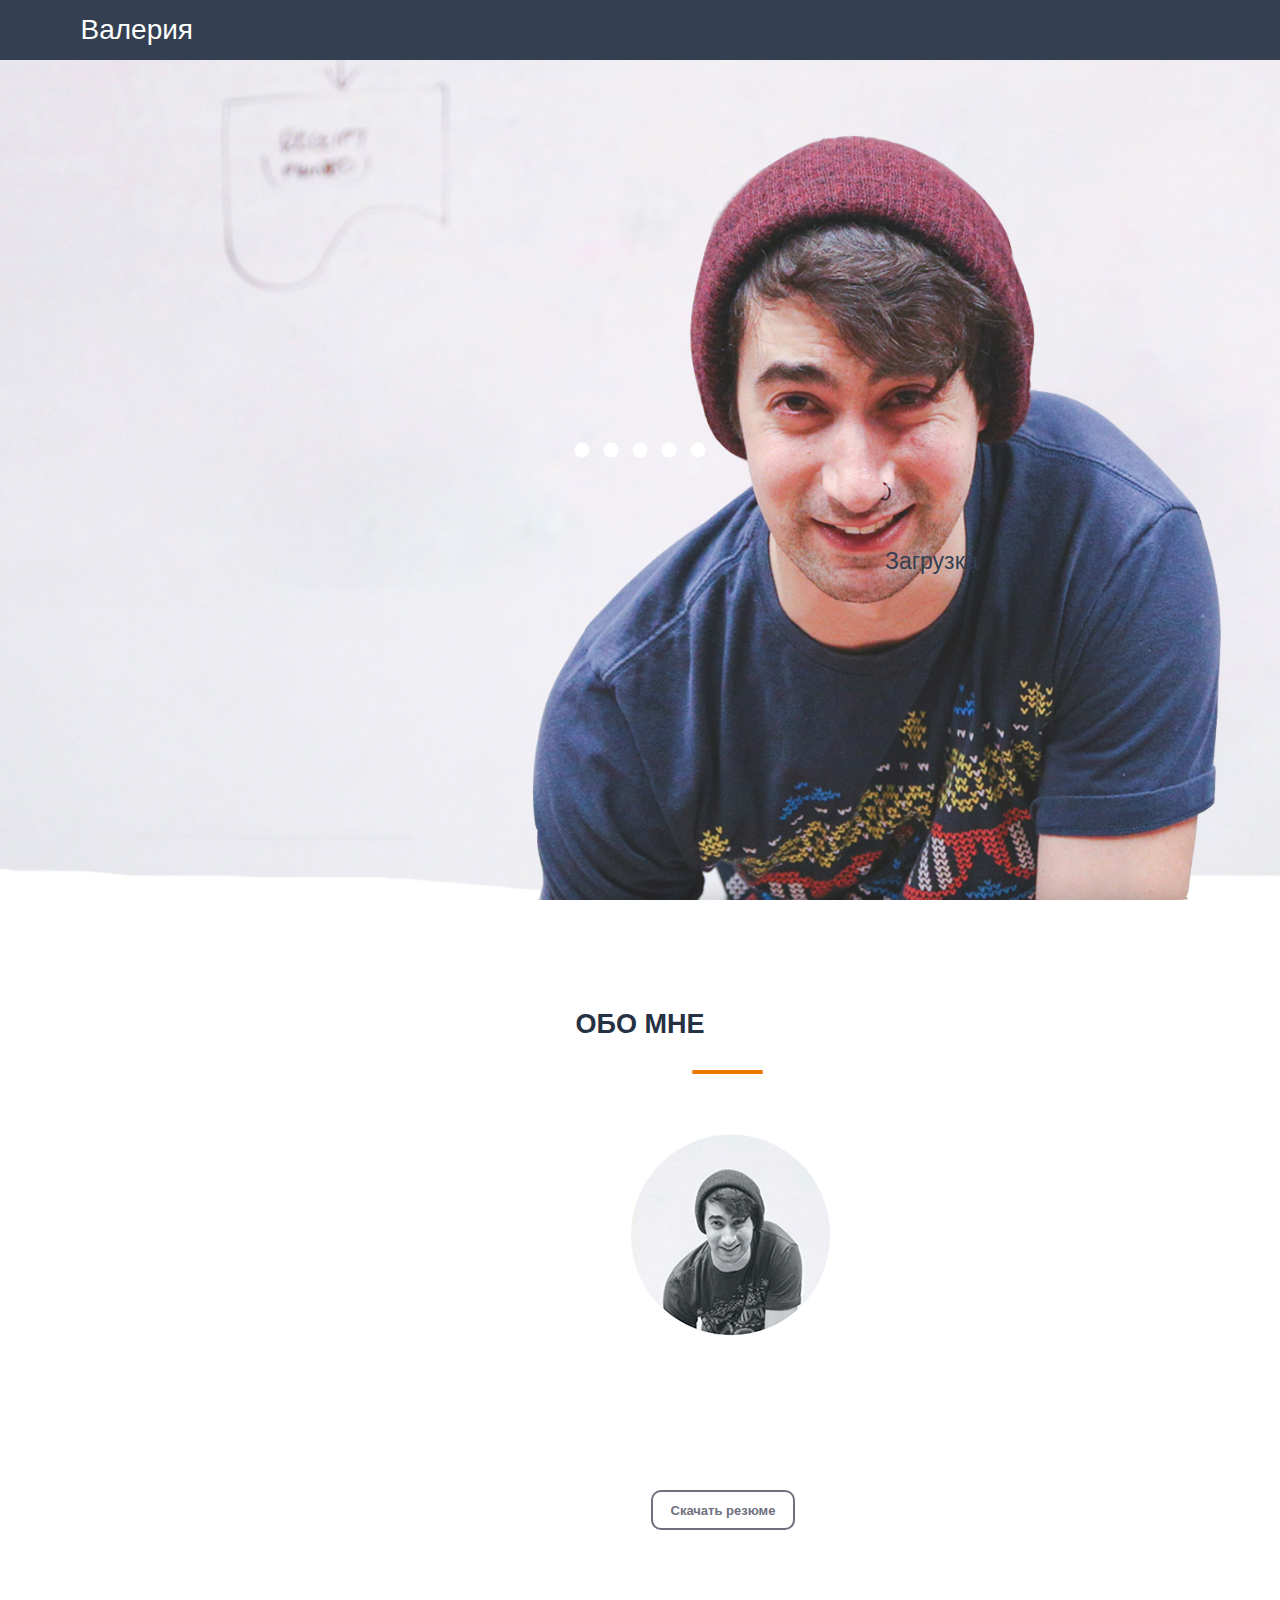
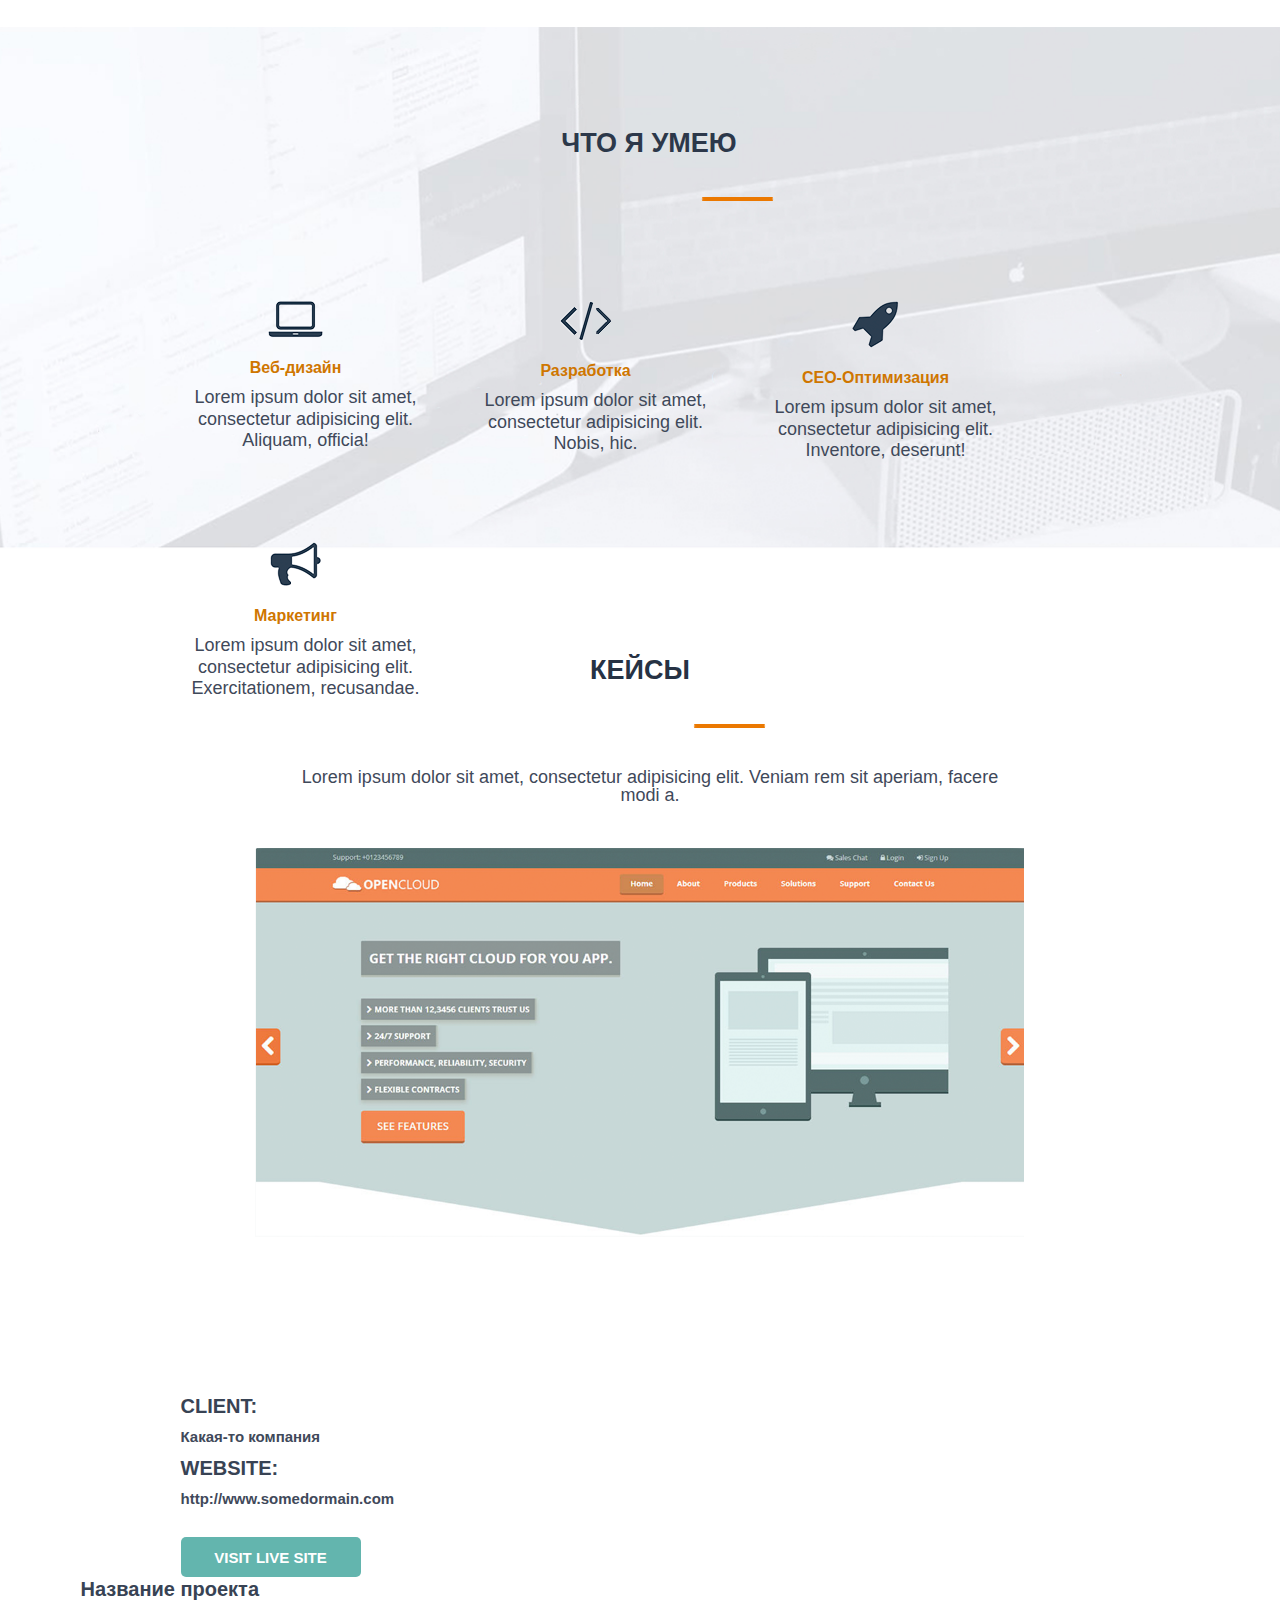
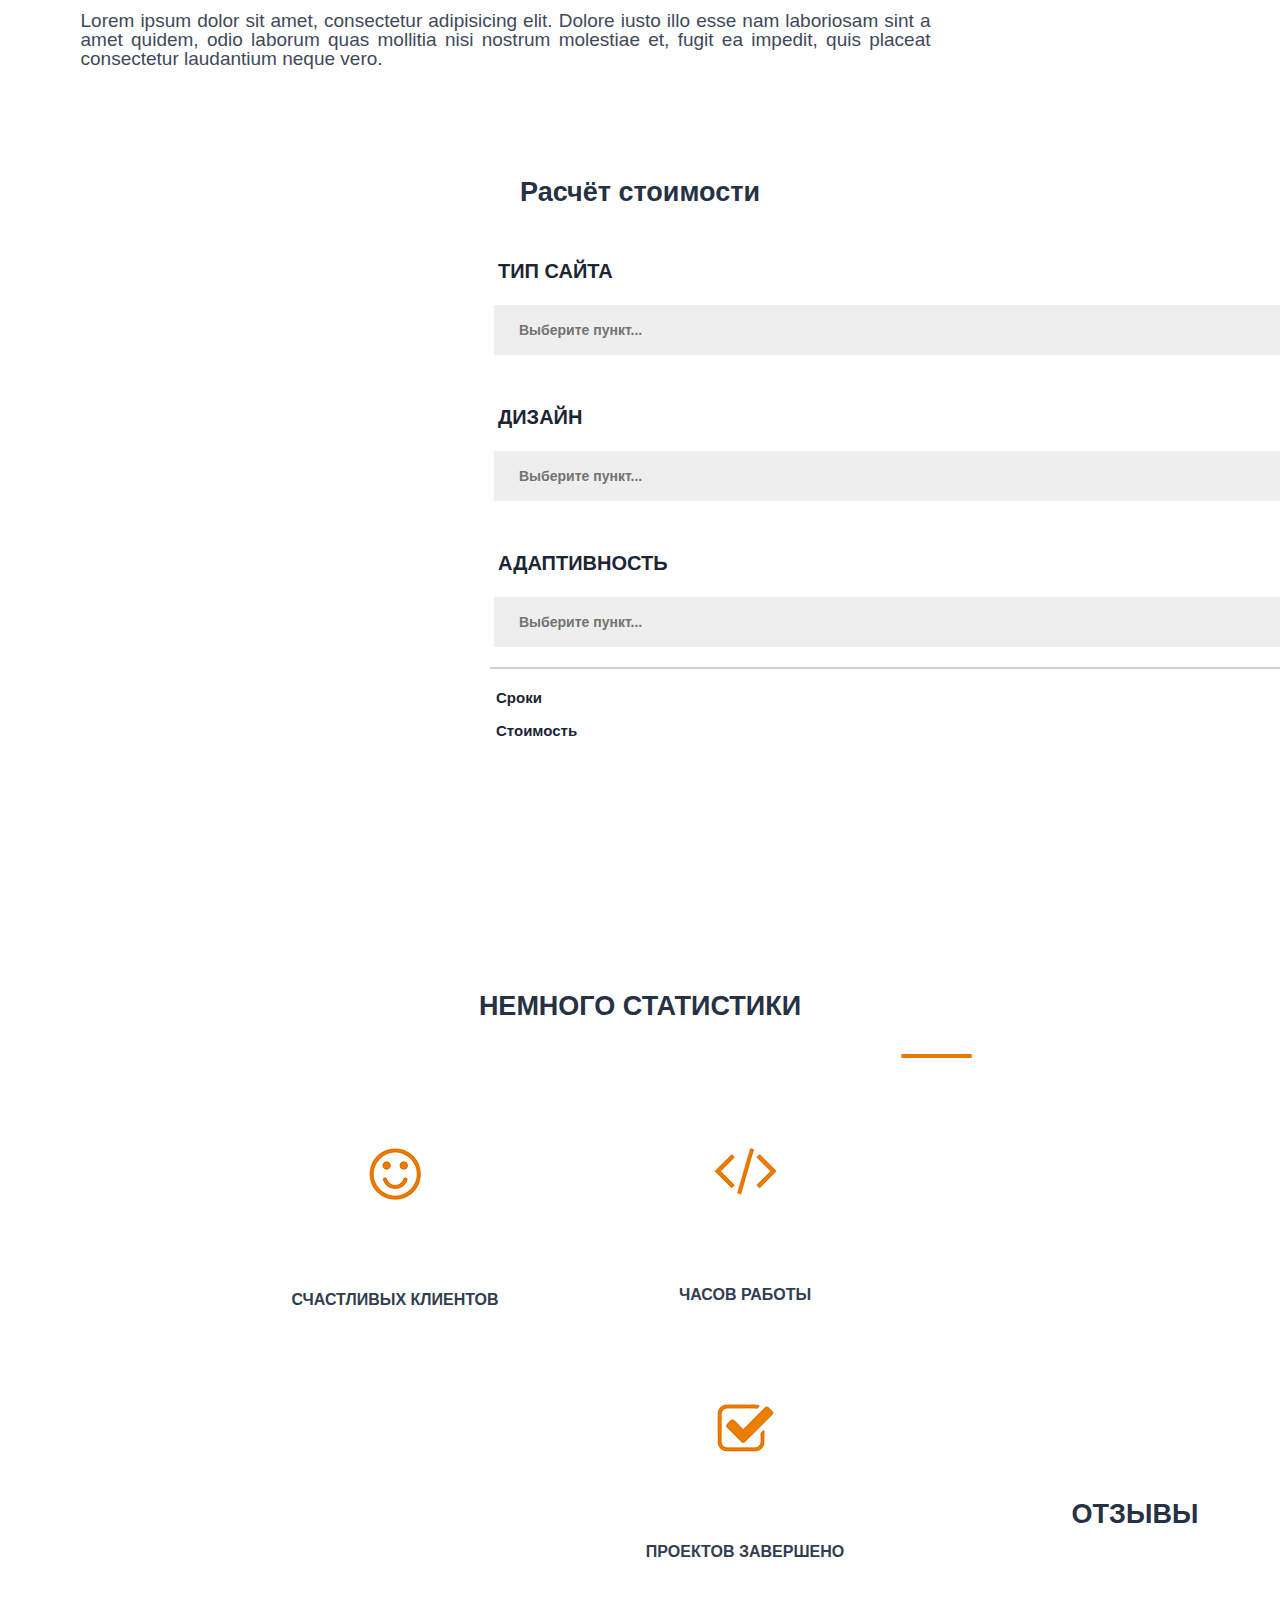
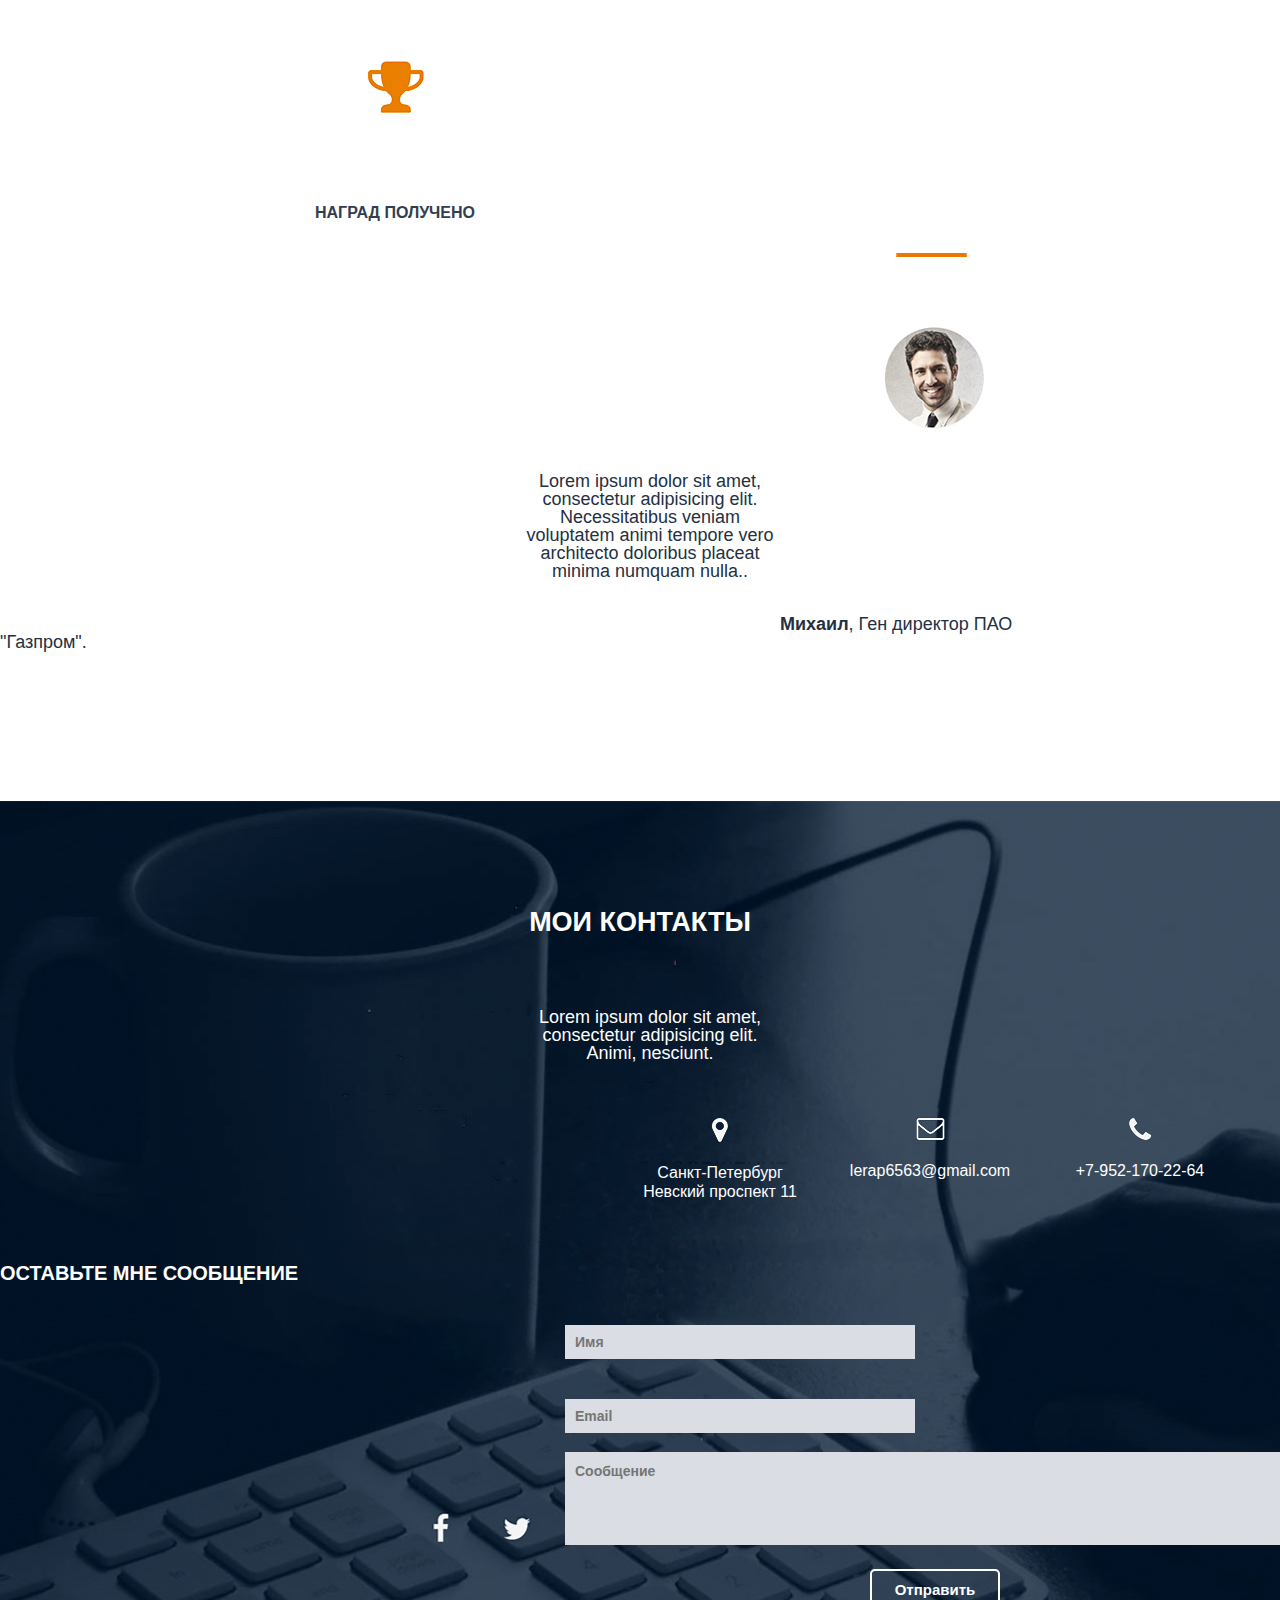
==== commit 0d891e0f: "7-8" ====
--- a/MyProject/src/index.html
+++ b/MyProject/src/index.html
@@ -6,13 +6,17 @@
 <meta name="description"content="Моя первая страница">
 <meta name="autor"content="Valeria">
 <meta name="robots"content="all">
+<meta name="viewport" content="width=device-width, initial-scale=1.0">
 
 <meta property="og:title"content="Моя первая страница">
 
 <title>Петушенко Валерия - Веб-разработчик</title>
+<link rel="stylesheet" href="css/bootstrap.min.css">
 <link rel="stylesheet" href="css/reset.css">
+<link rel="stylesheet" href="css/font-awesome.css">
 <link rel="stylesheet" href="css/style.css">
 <link rel="stylesheet" href="css/animate.min.css">
+
 </head>
 
 <body>
@@ -28,45 +32,97 @@
 
 <header> 
 <nav>
-    <div class="logo">Петушенко Валерия</div>
-    <div class="menu">
+   <div class="container">
+       <div class="row">
+          <div class="col-xxl-2 col-lg-3 col-7"><div class="logo">Валерия</div></div>
+          <div class="px-0 col-xxl-6 col-xl-7 col-lg-8 offset-xxl-4 offset-xl- offset-lg-1 d-none d-lg-block"> 
+          <div class="menu">
     <ul>
-        <li><a href="#">ОБО МНЕ</a></li>
+    <li><a href="#">ОБО МНЕ</a></li>
     <li><a href="#">УСЛУГИ</a></li>
     <li><a href="#">КЕЙСЫ</a></li>
     <li><a href="#">ПРАЙС</a></li>
     <li><a href="#">ОТЗЫВЫ</a></li>
     <li><a href="#">КОНТАКТЫ</a></li>
-        </ul></div>
+    </ul>
+    </div>
+      </div>
+      <div class="col-5 d-flex d-lg-none flex-column justify-content-center align-items-end">
+       <div class="dropdown">
+  <a class="btn btn-outline-secondary dropdown-toggle white-btn" href="#" role="button" id="dropdownMenuLink" data-bs-toggle="dropdown" aria-expanded="false">
+  Навигация
+  </a>
+  <ul class="dropdown-menu" aria-labelledby="dropdownMenuLink">
+     <li><a class="dropdown-item" href="#">ОБО МНЕ</a></li>
+    <li><a class="dropdown-item" href="#">УСЛУГИ</a></li>
+    <li><a class="dropdown-item" href="#">КЕЙСЫ</a></li>
+    <li><a class="dropdown-item" href="#">ПРАЙС</a></li>
+    <li><a class="dropdown-item" href="#">ОТЗЫВЫ</a></li>
+    <li><a class="dropdown-item" href="#">КОНТАКТЫ</a></li>
+  </ul>
+</div>
+    </div>
+     
+       </div>
+   </div>
+    
+   
 </nav>
 </header>
 
 <main>
-<section class="main"><div class="title__container">
+<section class="main">
+  <div class="container h-100">
+  <div class="row align-items-center h-100">
+  <div class="col-lg-8 mt-5 pt-5">
+      <div class="title__container mt-5">
     <h1>Привет<br>Я Петушенко Валерия</h1>
     <h4>Фулл стек веб-разработчик</h4>
     <input type="button" value="Обо мне">
     <input type="button" value="Мои работы">
     </div>
+  </div>
+  </div>
+  </div>
+   
     </section>
     </main>
-    
-    <div class="obomne">
-    <h2>ОБО МНЕ</h2>
+    <div class="container ">
+        <div class="row ">
+         <div class="obomne">
+         <h2>ОБО МНЕ</h2>
+        <div class="col-xl-2 col-lg-4 colsize_img"> 
     <div class="cherta_1">
     <img src="img/chertazagolovka.png">
     </div>
+    <div class="photo">
     <img src="img/photo.png"alt="аватарка">
-    <p>Lorem ipsum dolor sit amet, consectetur adipisicing elit. Est laboriosam optio nesciunt cum obcaecati harum, cupiditate assumenda, quam reiciendis quisquam.</p>
-    <p>Lorem ipsum dolor sit amet, consectetur adipisicing elit. Est laboriosam optio nesciunt cum obcaecati harum, cupiditate assumenda, quam reiciendis quisquam.</p>
-     <input type="submit"value="Скачать резюме">
+    </div>
+    </div>
+     <div class="col-xxl-8 col-lg-8 colsize_p"><p>Lorem ipsum dolor sit amet, consectetur adipisicing elit. Est laboriosam optio nesciunt cum obcaecati harum, cupiditate assumenda, quam reiciendis quisquam.</p>
+     <p>Lorem ipsum dolor sit amet, consectetur adipisicing elit. Est laboriosam optio nesciunt cum obcaecati harum, cupiditate assumenda, quam reiciendis quisquam.</p>
+     </div>
+     <div class="col-xxl-2 col-xl-2 colsize_input"> 
+    <input type="submit"value="Скачать резюме">
+    </div>
+    </div>
+    </div>
     </div>
      
     <div class="shtoumeu">
       <h2>ЧТО Я УМЕЮ</h2>
-      <div class="cherta_2">
+      <div class="container">
+        <div class="row">
+        <div class="col-2 colsize-cherta2">
+        <div class="cherta_2">
       <img src="img/chertazagolovka.png">
       </div>
+        </div>
+          </div>
+      </div>
+      <div class="container">
+      <div class="row">
+      <div class="col-12 colsize-block">
       <div class="block">
 	 <h3><img src="img/noutbuk.png"alt="картинка"><br>Веб-дизайн<p>Lorem ipsum dolor sit amet, consectetur adipisicing elit. Aliquam, officia!</p></h3>
      <h3><img src="img/znak.png"alt="картинка"><br>Разработка<p>Lorem ipsum dolor sit amet, consectetur adipisicing elit. Nobis, hic.</p></h3>
@@ -74,16 +130,31 @@
      <h3><img src="img/gromofon.png"alt="картинка"><br>Маркетинг<p>Lorem ipsum dolor sit amet, consectetur adipisicing elit. Exercitationem, recusandae.</p></h3>
     </div> 
     </div>
+    </div>
+    </div>
+    </div>
     
     <div class="keic">
     <h2>КЕЙСЫ</h2>
+     <div class="container">
+      <div class="row">
     <div class="cherta_3">
-    <img src="img/chertazagolovka.png">
-    </div>
+    <div class="col-2 colsize-cherta3">
+    <img src="img/chertazagolovka.png">
+    </div>
+    </div>
+    <div class="col-8 colp">
     <p>Lorem ipsum dolor sit amet, consectetur adipisicing elit. Veniam rem sit aperiam, facere modi a.</p>
+    </div>
+     </div>
+    </div>
     <div class="kart">
     <img src="img/kartinka.png">
         </div>
+    
+    <div class="container">
+    <div class="row">
+    <div class="col-3 colsize-cl">
     <div class="cl">
     <h3>CLIENT:</h3>
     <h4>Какая-то компания</h4>
@@ -91,12 +162,16 @@
     <h4>http://www.somedormain.com</h4>
     <br><input type="submit"value="VISIT LIVE SITE">
     </div>
+    </div>
+    <div class="col-9 colsize-naz">
     <div class="naz">
     <h3>Название проекта</h3>
     <p>Lorem ipsum dolor sit amet, consectetur adipisicing elit. Dolore iusto illo esse nam laboriosam sint a amet quidem, odio laborum quas mollitia nisi nostrum molestiae et, fugit ea impedit, quis placeat consectetur laudantium neque vero.</p>
     </div>
    </div>
-    
+   </div>
+    </div>
+    </div>
     <div class="stoimost">
     <h2>Расчёт стоимости</h2>
     <div class="pun">
@@ -165,5 +240,6 @@
         </form>
         </div>
     </footer>
+    <script src="js/bootstrap.bundle.min.js"></script>
 </body>
 </html>--- a/MyProject/src/css/style.css
+++ b/MyProject/src/css/style.css
@@ -1,3 +1,15 @@
+@font-face {
+    font-family: 'Franklin Gothic';
+    src: url('FranklinGothic-Medium.eot');
+    src: url('FranklinGothic-Medium.eot?#iefix') format('embedded-opentype'),
+        url('FranklinGothic-Medium.woff2') format('woff2'),
+        url('FranklinGothic-Medium.woff') format('woff'),
+        url('FranklinGothic-Medium.ttf') format('truetype'),
+        url('FranklinGothic-Medium.svg#FranklinGothic-Medium') format('svg');
+    font-weight: 500;
+    font-style: normal;
+}
+
 body{
     font-family: Arial, sans-serif;
 }
@@ -65,6 +77,7 @@
     display: flex;
     color:#344051;
     font-size: 23px;
+    text-align: center;
 }
 
 .loader.animate__bounce{
@@ -76,16 +89,16 @@
    height: 60px;
    background: #344051;
    position:fixed;
-    z-index: 1;
+   z-index: 10;
 }
 
 .logo{
    color:#fff;
    font-size: 28px;
    line-height: 60px;
-   padding-left:388px;
    float: left; 
     animation: comming 2s ease;
+    font-family:'Franklin Gothic', sans-serif;
 }
 
 main{
@@ -95,7 +108,7 @@
 
 .menu{
    float: left;
-   padding-left:432px;
+
 }
 
 .menu li{
@@ -103,7 +116,7 @@
     line-height: 60px;
     color:#fff;
     margin-right: 40px;
-    font-size: 16px;
+    font-size: 14px;
     animation: topshift 0.4s ease forwards;
     opacity: 0;
 }
@@ -116,17 +129,17 @@
 
 .title__container{
     float:left;
-    margin:432px 0px 0px 404px;
     color:#2c384a;
     text-align: center;
     opacity: 0;
     animation: titlemove 1s ease forwards;
-    animation-delay: 2.4s;
+    animation-delay: 2.4s; 
 }
 
 .title__container h1{
-   font-size: 60px;
-   font-weight: bold;
+   font-size: 72px;
+   font-weight: 600;
+   font-family:Arial, sans-serif;
 }
 
 .title__container h4{
@@ -227,30 +240,59 @@
     }
     to{
         opacity:1;
-        margin-left:404px;
-    }
+        margin-left:0px;
+    }
+}
+
+.white-btn:visited{
+    color:white; 
+}
+
+@media (max-width:991px){
+    .title__container, .title__container h4, .title__container input{
+        color:white;
+        position:relative;
+        z-index: 3;
+    }
+    .title__container input{
+        border: 2px solid #fff; 
+    }
+    .main{
+        position:relative;
+    }
+    .main:after{
+        content:"";
+        bottom:0;
+        top:0;
+        left:0;
+        right:0;
+        position:absolute;
+        background: rgba(0,0,0,0.4);
+        z-index: 1;
+    }
+    
 }
 
 .obomne h2{
     text-align: center;
     font-size: 27px;
-    margin:108px 0px 0px 0px;
+    margin:108px 0px 0px 0px; 
     color:#263244;
     font-weight: 600; 
 }
 
 .cherta_1 img{
-    padding: 5px 0px 0px 60px;
-}
-
-.obomne img{
-    margin: 30px 0px 10px 835px;
+    padding: 30px 0px 0px 60px;
+}
+
+.photo{
+    margin: 60px 0px 10px 0px;
 }
 
 .obomne p{
     font-size: 18px;
     color:#3f495a;
-    margin:23px 500px 0px 520px;
+   margin:23px 0px 0px 0px;
     opacity: 0;
     animation: obomnemove 1s ease forwards;
     animation-delay: 3.5s;
@@ -274,7 +316,7 @@
     color:#6f707e;
     font-size:13px;
     padding: 12px 18px;
-    margin:36px 0px 97px 870px;
+    margin:36px 0px 97px 0px;
     font-weight: 600;
     transition: all 0.2s;
     transform: scale(1);
@@ -287,6 +329,18 @@
 
 .obomne input:active{
     transform: scale(1.1);
+}
+
+.colsize_img{
+    margin-left: 550px;
+}
+
+.colsize_p{
+    margin-left: 230px;
+}
+
+.colsize_input{
+   margin-left: 570px; 
 }
 
 .shtoumeu{
@@ -297,14 +351,14 @@
 
 .shtoumeu h2{
     text-align: center;
-    font-size: 23px;
+    font-size: 27px;
     padding: 100px 0px 0px 18px;
     color:#2c384a;
     font-weight: 600;
 }
 
 .cherta_2 img{
-    padding: 30px 0px 20px 900px;
+    padding: 30px 0px 20px 0px;
 }
 
 .shtoumeu h3{
@@ -312,7 +366,6 @@
     font-size: 16px;
     color:#cf7600;
     font-weight: 600;
-    margin: 0px 50px 0px 50px;
 	width:250px;
 	text-align: center;
 }
@@ -324,6 +377,10 @@
 
 .block img:hover{
     transform: scale(1.1);
+}
+
+.block h3{
+    margin:0px 20px 0px 20px;
 }
 
 .shtoumeu p{
@@ -336,8 +393,12 @@
     margin: 10px 10px 0px 10px;
 }
 
-.block{
-    margin-left: 230px;
+.colsize-block{
+    margin-left: 70px;
+}
+
+.colsize-cherta2{
+    margin-left: 620px;
 }
 
 .keic h2{
@@ -349,8 +410,11 @@
 }
 
 .cherta_3 img{
-   margin: 30px 0px 20px 895px;
-   
+   margin: 30px 0px 40px 0px;
+}
+
+.colsize-cherta3{
+    margin-left: 612px;
 }
 
 .keic p{
@@ -359,42 +423,55 @@
     color:#3f495a;
 }
 
+.colp{
+  margin-left: 200px;  
+}
+
 .kart img{
      margin-top: 30px;
+    position:relative;
+    width: 80%;
 }
 
 .keic h3{
     font-size: 20px;
-    margin:0px 0px 0px 400px;
     color:#384354;
     font-weight: 600;
 }
 
 .keic h4{
     font-size: 15px;
-    margin:10px 0px 10px 400px;
+    margin:10px 0px 10px 0px;
     color:#3f495a;
     font-weight: 600; 
 }
 
 .keic h5{
     font-size: 20px;
-    margin:0px 0px 0px 400px;
     color:#384354;
     font-weight: 600;
 }
 
 .cl{
+    width: 800px;
+}
+
+.colsize-cl{
+    margin-left: 100px;
     float:left;
     width: 800px;
 }
 
 .naz p{
     color:#3f495a;
-    margin: 10px 0px 0px 600px;
+    margin: 10px 0px 0px 0px;
     font-size: 19px;
     text-align:justify;
     width: 850px;
+}
+
+.colsize-naz{
+    
 }
 
 .keic input{
@@ -406,7 +483,7 @@
     font-size:15px;
     font-weight: 600;
     padding: 0px 16px;
-    margin:5px 28px 0px 400px;
+    margin:5px 28px 0px 0px;
     width: 180px;
 }
 
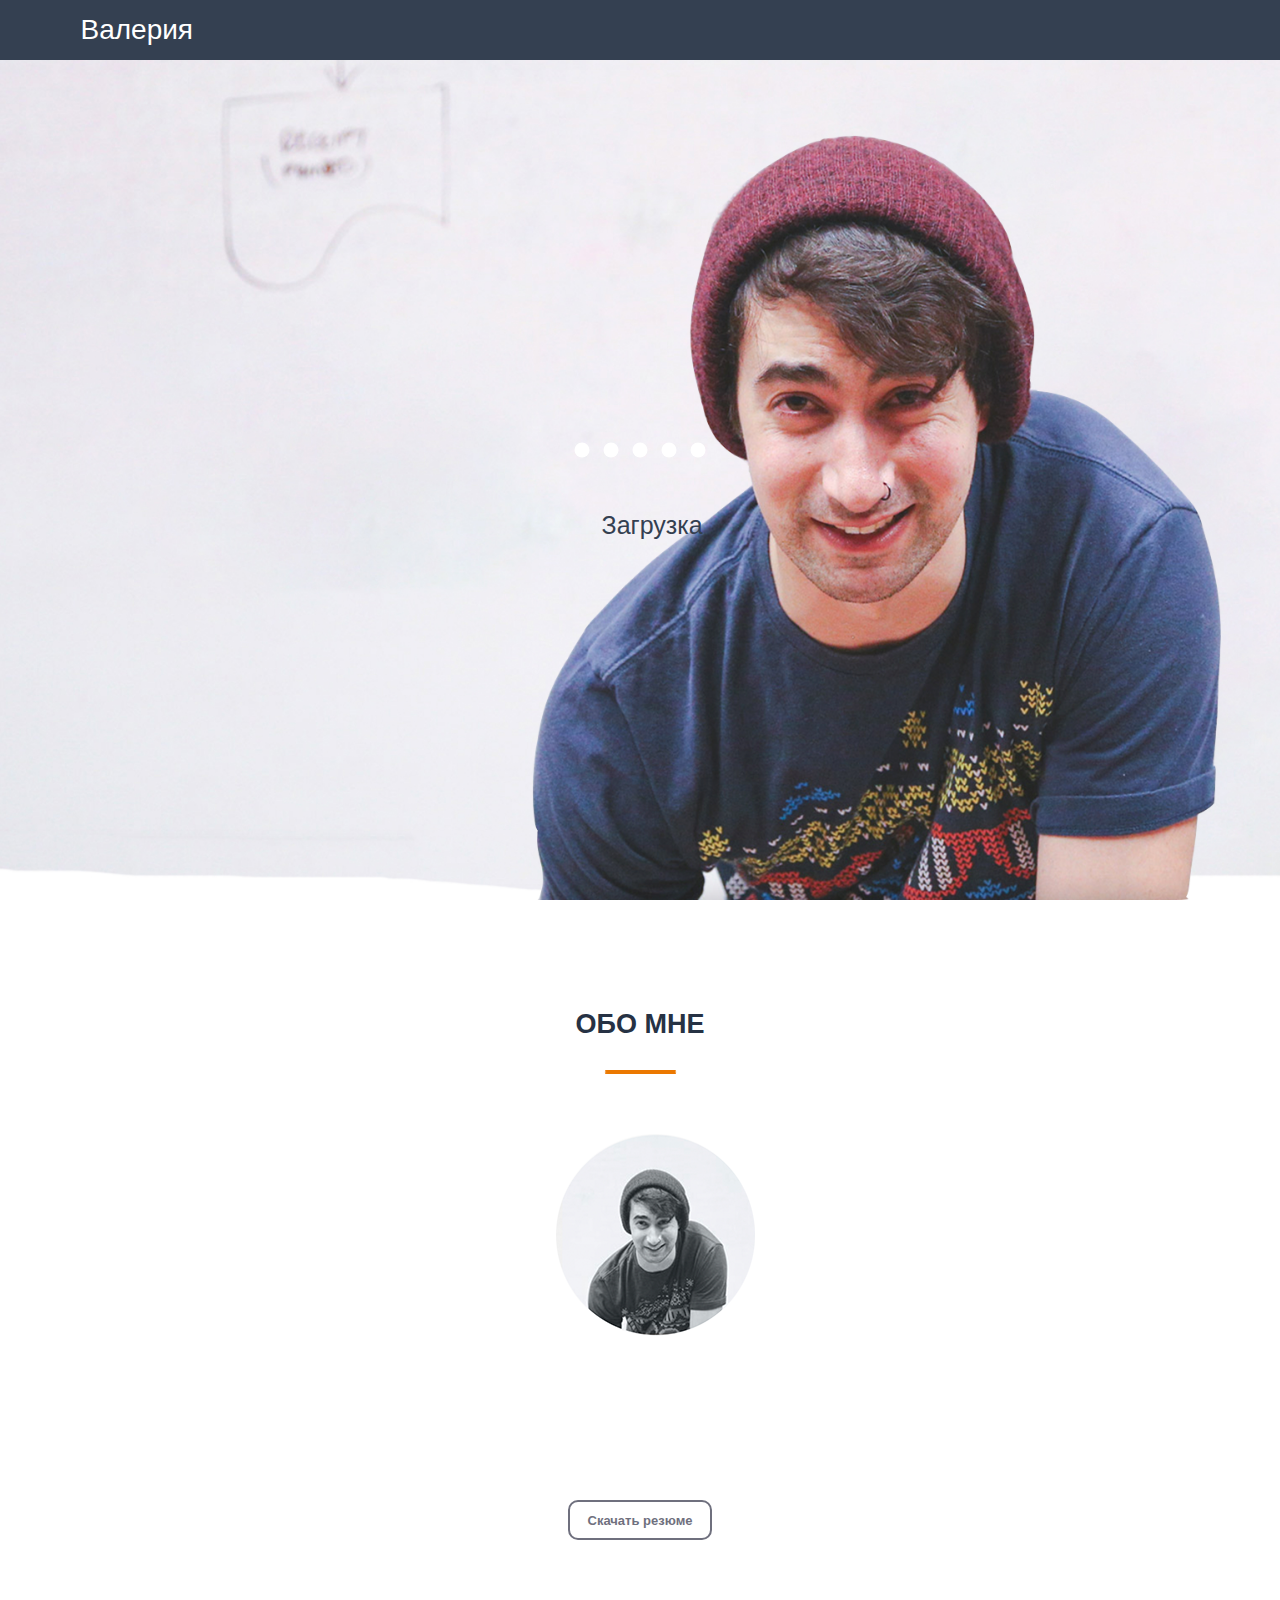
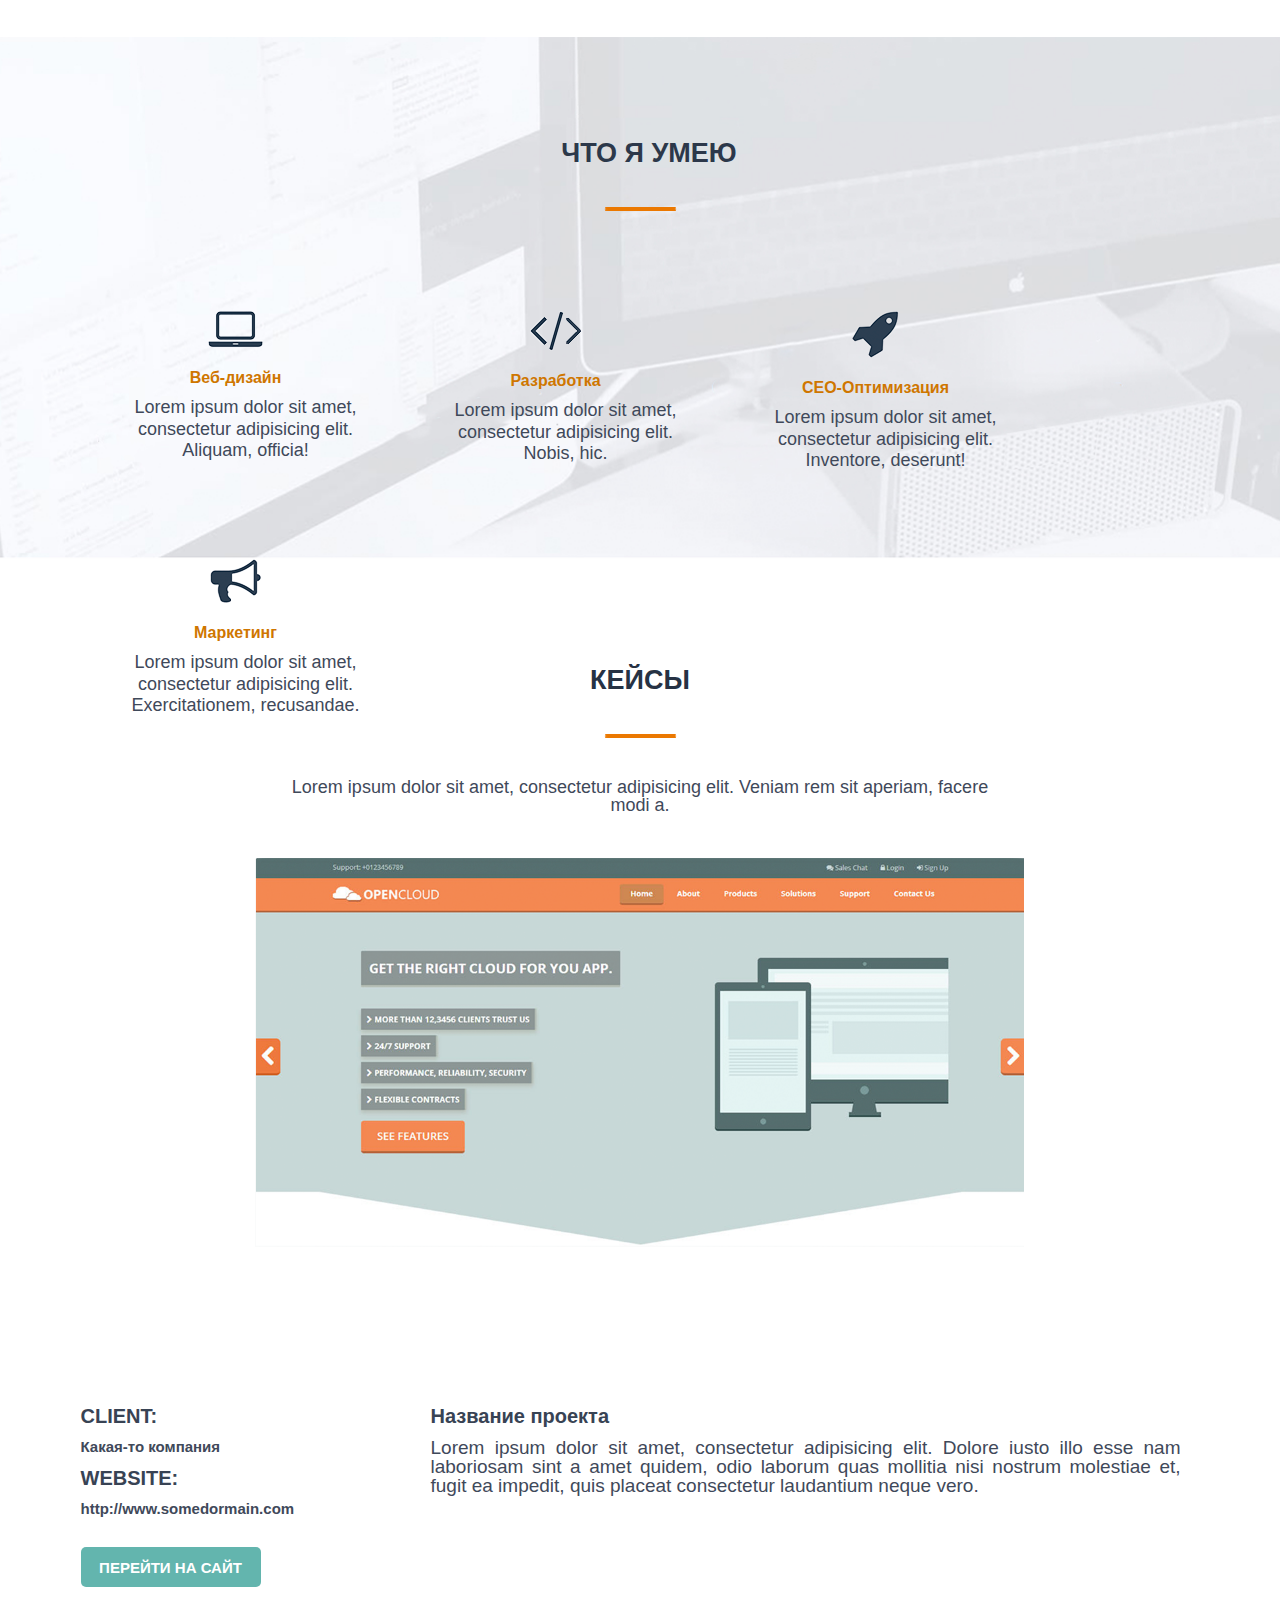
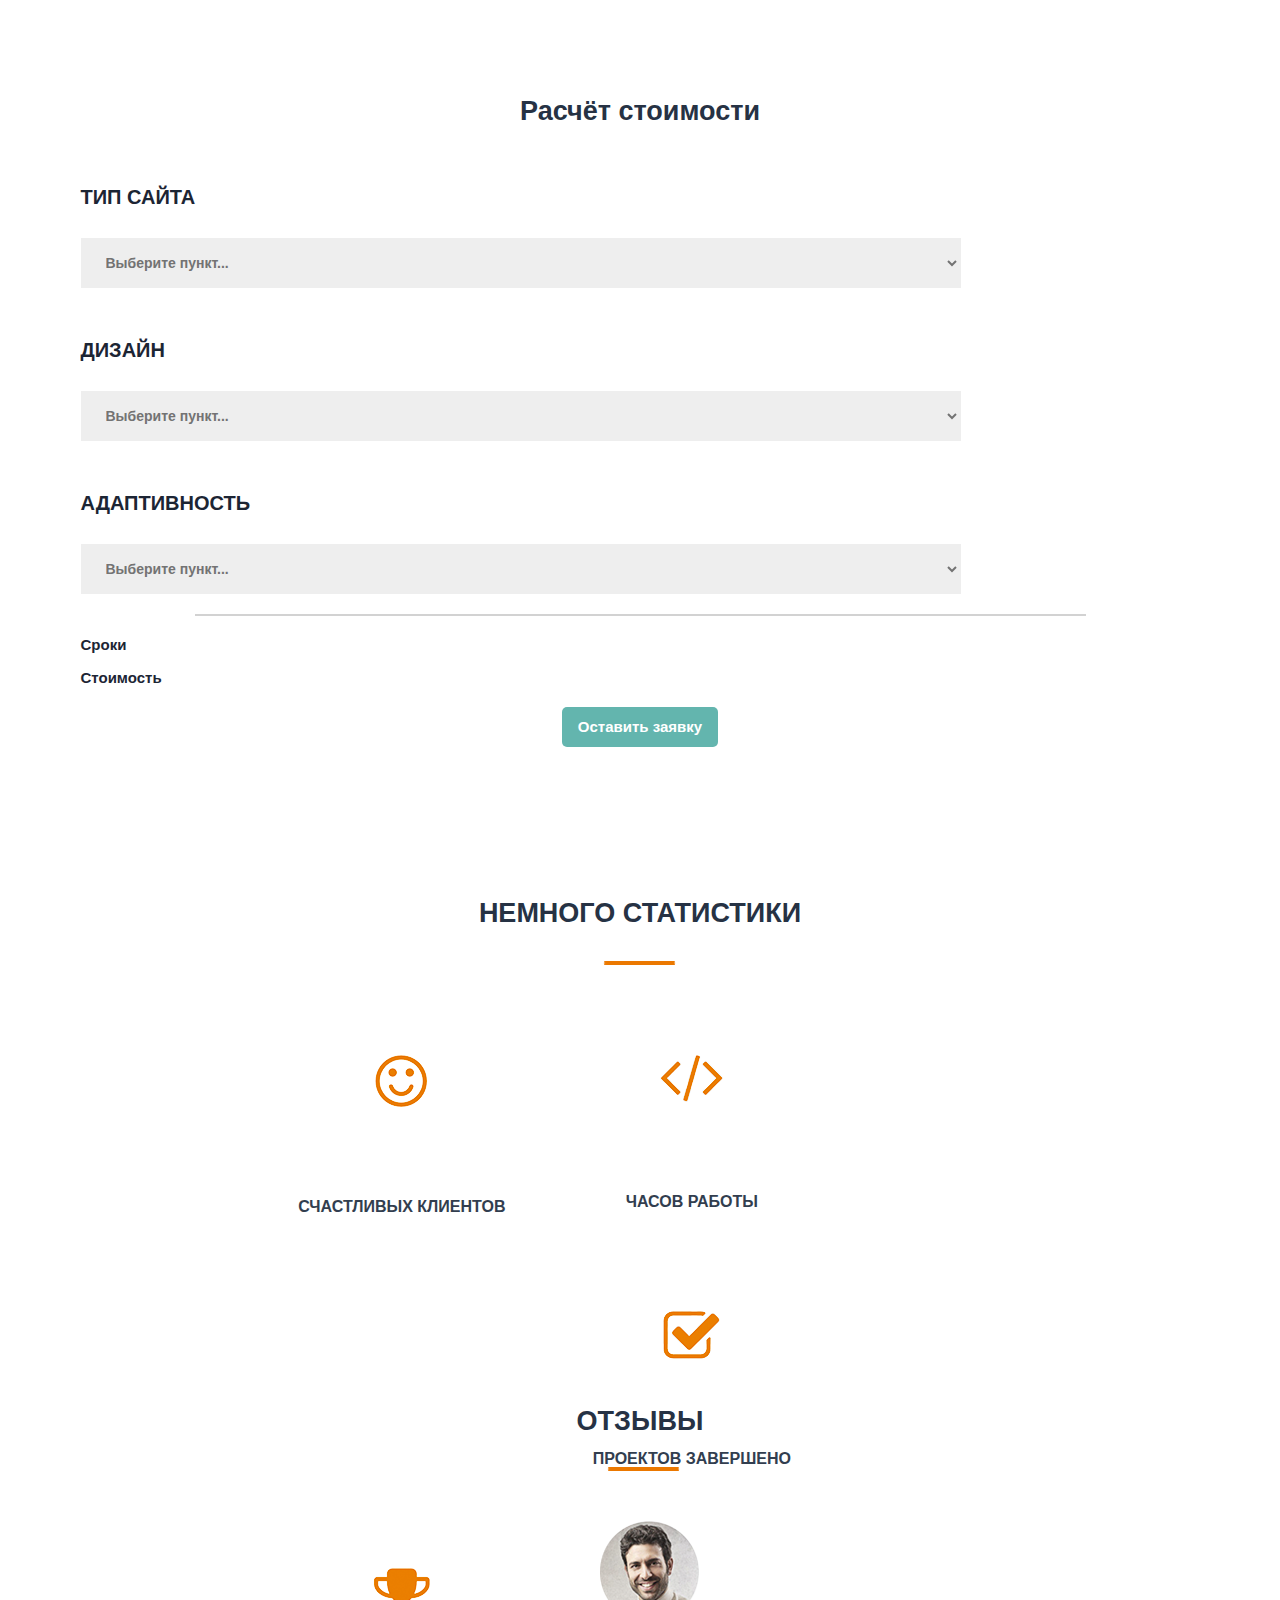
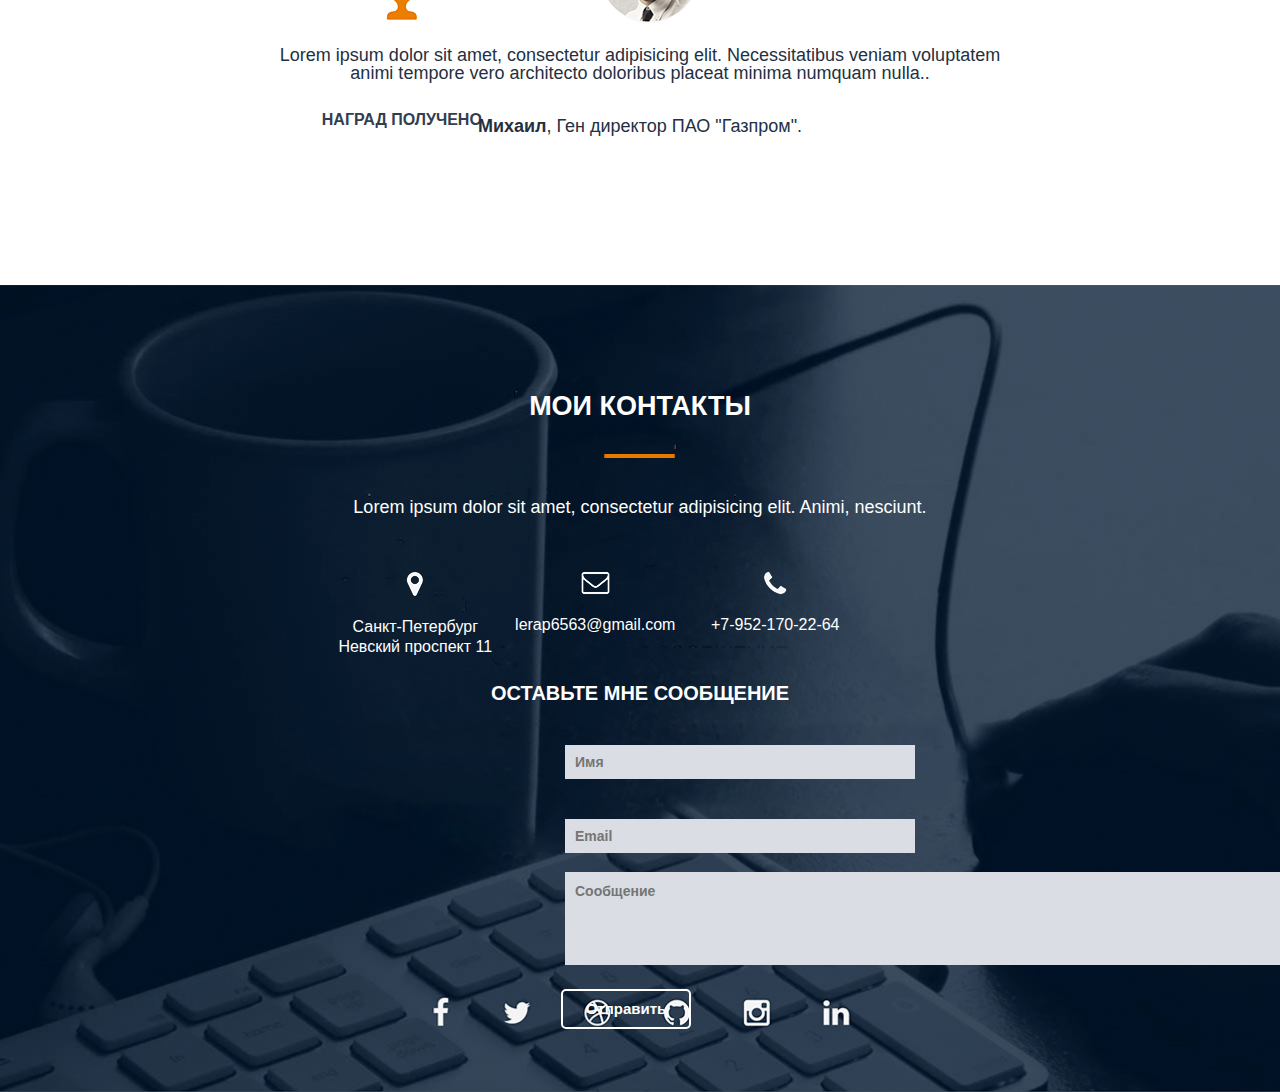
==== commit 6b55732b: "Для понимания, что происходит)" ====
--- a/MyProject/src/index.html
+++ b/MyProject/src/index.html
@@ -28,7 +28,10 @@
 <span></span>
 <span></span>
 </div>
-<div class="loader animate__animated animate__bounce">Загрузка</div>
+    <div class="loader animate__animated animate__bounce">Загрузка</div>
+    
+   
+
 
 <header> 
 <nav>
@@ -84,45 +87,61 @@
   </div>
   </div>
   </div>
-   
     </section>
+    
     </main>
-    <div class="container ">
-        <div class="row ">
+    <div class="container">
          <div class="obomne">
-         <h2>ОБО МНЕ</h2>
-        <div class="col-xl-2 col-lg-4 colsize_img"> 
+         <div class="row justify-content-center">
+            <div class="col-xxl-2 col-xl-3 text-center">
+            <h2>ОБО МНЕ</h2>
+            </div>
+         </div>
+         <div class="row justify-content-center"> 
+        <div class="col-xl-2 col-lg-4 text-center"> 
     <div class="cherta_1">
     <img src="img/chertazagolovka.png">
     </div>
+       </div> 
+        </div>  
+         <div class="row justify-content-center"> 
+        <div class="col-xl-2 col-lg-3 text-center">  
     <div class="photo">
     <img src="img/photo.png"alt="аватарка">
     </div>
     </div>
-     <div class="col-xxl-8 col-lg-8 colsize_p"><p>Lorem ipsum dolor sit amet, consectetur adipisicing elit. Est laboriosam optio nesciunt cum obcaecati harum, cupiditate assumenda, quam reiciendis quisquam.</p>
+    </div>     
+     <div class="row justify-content-center"> 
+     <div class="col-xxl-8 col-lg-8 text-center">
      <p>Lorem ipsum dolor sit amet, consectetur adipisicing elit. Est laboriosam optio nesciunt cum obcaecati harum, cupiditate assumenda, quam reiciendis quisquam.</p>
-     </div>
-     <div class="col-xxl-2 col-xl-2 colsize_input"> 
+     <p>Lorem ipsum dolor sit amet, consectetur adipisicing elit. Est laboriosam optio nesciunt cum obcaecati harum, cupiditate assumenda, quam reiciendis quisquam.</p>
+     </div>
+     </div>
+    <div class="row justify-content-center ">
+     <div class="col-xxl-2 col-xl-2 text-center colsize_input"> 
     <input type="submit"value="Скачать резюме">
     </div>
     </div>
     </div>
     </div>
-     
+    
+    <div class="container-fluid consh">
+     <div class="container">
     <div class="shtoumeu">
-      <h2>ЧТО Я УМЕЮ</h2>
-      <div class="container">
-        <div class="row">
-        <div class="col-2 colsize-cherta2">
+     <div class="row justify-content-center">
+         <div class="col-xxl-2 col-xl-3 text-center">
+          <h2>ЧТО Я УМЕЮ</h2>   
+         </div>
+     </div>
+        <div class="row justify-content-center">
+        <div class="col-2 text-center">
         <div class="cherta_2">
       <img src="img/chertazagolovka.png">
       </div>
         </div>
           </div>
-      </div>
-      <div class="container">
       <div class="row">
-      <div class="col-12 colsize-block">
+      <div class="col-12 text-center">
       <div class="block">
 	 <h3><img src="img/noutbuk.png"alt="картинка"><br>Веб-дизайн<p>Lorem ipsum dolor sit amet, consectetur adipisicing elit. Aliquam, officia!</p></h3>
      <h3><img src="img/znak.png"alt="картинка"><br>Разработка<p>Lorem ipsum dolor sit amet, consectetur adipisicing elit. Nobis, hic.</p></h3>
@@ -131,50 +150,62 @@
     </div> 
     </div>
     </div>
-    </div>
-    </div>
-    
-    <div class="keic">
-    <h2>КЕЙСЫ</h2>
-     <div class="container">
-      <div class="row">
+     </div>
+    </div>
+    </div>
+    
+     <div class="keic">
+    <div class="container">
+      <div class="row justify-content-center">
+      <div class="col-xxl-2 col-xl-3 text-center">
+      <h2>КЕЙСЫ</h2>
+      </div>
+      </div>
+    <div class="row justify-content-center">
+    <div class="col-xxl-2 col-xl-3 text-center">
     <div class="cherta_3">
-    <div class="col-2 colsize-cherta3">
     <img src="img/chertazagolovka.png">
     </div>
     </div>
-    <div class="col-8 colp">
+    </div>
+    <div class="row justify-content-center">
+    <div class="col-8 text-center">
     <p>Lorem ipsum dolor sit amet, consectetur adipisicing elit. Veniam rem sit aperiam, facere modi a.</p>
     </div>
-     </div>
+    </div>
     </div>
     <div class="kart">
     <img src="img/kartinka.png">
         </div>
-    
-    <div class="container">
-    <div class="row">
-    <div class="col-3 colsize-cl">
-    <div class="cl">
+        <div class="container">
+        <div class="row justify-content-center">
+        <div class="col-12 size-clnaz">
+        <div class="cl">
     <h3>CLIENT:</h3>
     <h4>Какая-то компания</h4>
      <h5>WEBSITE:</h5>
     <h4>http://www.somedormain.com</h4>
-    <br><input type="submit"value="VISIT LIVE SITE">
-    </div>
-    </div>
-    <div class="col-9 colsize-naz">
+    <br><input type="submit"value="ПЕРЕЙТИ НА САЙТ">
+    </div>
     <div class="naz">
     <h3>Название проекта</h3>
     <p>Lorem ipsum dolor sit amet, consectetur adipisicing elit. Dolore iusto illo esse nam laboriosam sint a amet quidem, odio laborum quas mollitia nisi nostrum molestiae et, fugit ea impedit, quis placeat consectetur laudantium neque vero.</p>
-    </div>
-   </div>
-   </div>
-    </div>
-    </div>
+    </div>   
+    </div>
+    </div>
+    </div>
+    </div>
+    
     <div class="stoimost">
-    <h2>Расчёт стоимости</h2>
-    <div class="pun">
+    <div class="container">
+    <div class="row justify-content-center">
+    <div class="col-xxl-3 col-xl-4 text-center">
+    <h2>Расчёт стоимости</h2>       
+    </div>
+    </div>
+    <div class="row justify-content-center">
+    <div class="col-12">
+        <div class="pun">
     <h3>ТИП САЙТА</h3>
     <select name="list1"id="list">
         <option value="Opt1">Выберите пункт...</option>
@@ -187,17 +218,45 @@
     <select name="list1"id="list">
         <option value="Opt1">Выберите пункт...</option>
     </select>
-    </div>
+        </div>    
+        </div>
+    </div>
+    <div class="row justify-content-center">
+    <div class="col-10 text-center">
     <img src="img/liniaitoga.png">
+    </div>
+    </div>
+    <div class="row ">
+    <div class="col-10">
     <h4>Сроки</h4>
-    <h4>Стоимость</h4>
+    <h4>Стоимость</h4>  
+    </div>
+    </div>
+    <div class="row justify-content-center">
+    <div class="co-xxl-2 col-xl-3 text-center">
+    <input type="submit"value="Оставить заявку">
+    </div>
+    </div>
+    </div>
      </div>
     
     <div class="statistica">
-    <h2>НЕМНОГО СТАТИСТИКИ</h2>
+    <div class="conteiner-fluid const">
+    <div class="conteiner">
+    <div class="row justify-content-center">
+        <div class="col-xxl-4 col-xl-5 text-center">
+        <h2>НЕМНОГО СТАТИСТИКИ</h2>    
+        </div>
+    </div>
+    <div class="row justify-content-center">
+    <div class="col-2 text-center">
     <div class="cherta_4">
     <img src="img/chertazagolovka.png">
     </div>
+    </div>
+    </div>
+    <div class="row justify-content-center">
+    <div class="col-8 text-center">
     <div class="bloc">
     <h4><img src="img/smile.png"alt="картинка"><br>СЧАСТЛИВЫХ КЛИЕНТОВ</h4>
     <h4><img src="img/skobki.png"alt="картинка"><br>ЧАСОВ РАБОТЫ</h4>
@@ -205,27 +264,80 @@
     <h4><img src="img/kubok.png"alt="картинка"><br>НАГРАД ПОЛУЧЕНО</h4>
     </div>
     </div>
+    </div>
+    </div>
+    </div>
+    </div>
     
     <div class="otz">
-    <h2>ОТЗЫВЫ</h2>
-    <div class="cherta_5">
+    <div class="container">
+    <div class="row justify-content-center">
+    <div class="col-2 text-center">
+    <h2>ОТЗЫВЫ</h2>      
+    </div>
+    </div>
+    <div class="row justify-content-center">
+        <div class="col-1 px-3">
+            <div class="cherta_5">
     <img src="img/chertazagolovka.png">
     </div>
+    </div>
+    </div>
+    <div class="row justify-content-center">
+        <div class="col-1 px-2">
+    <div class="photo2">
     <img src="img/photo2.png"alt="аватарка">
+    </div>
+        </div>
+        </div>
+        <div class="row justify-content-center">
+        <div class="col-xxl-7 col-xl-8 text-center">
     <p>Lorem ipsum dolor sit amet, consectetur adipisicing elit. Necessitatibus veniam voluptatem animi tempore vero architecto doloribus placeat minima numquam nulla..</p>
+    </div>
+    </div>
+    <div class="row justify-content-center">
+    <div class="col-xxl-4 col-xl-5 text-center">
     <span><b>Михаил</b>, Ген директор ПАО "Газпром".</span>
     </div>
+    </div>
+    </div>
+     </div>
     
     <footer>
         <div class="podval">
-         <h2>МОИ КОНТАКТЫ</h2>
-            <p>Lorem ipsum dolor sit amet, consectetur adipisicing elit. Animi, nesciunt.</p>
-        <div class="blok">
+        <div class="container">
+        <div class="row justify-content-center">
+            <div class="col-xxl-3 xol-xl-4 text-center">
+            <h2>МОИ КОНТАКТЫ</h2>  
+            </div>
+        </div>
+        </div>
+         <div class="row justify-content-center">
+      <div class="col-2 text-center">
+      <div class="cherta_4">
+      <img src="img/chertazagolovka.png">
+      </div>
+      </div>
+      </div>
+        <div class="row justify-content-center">
+            <div class="col-xxl-6 xol-xl7 text-center">
+             <p>Lorem ipsum dolor sit amet, consectetur adipisicing elit. Animi, nesciunt.</p>    
+            </div>
+        </div>
+           <div class="row justify-content-center">
+               <div class="col-6">
+                <div class="blok">
         <h4><img src="img/geo.png"alt="картинка"><br>Санкт-Петербург<br>Невский проспект 11</h4>
         <h4><img src="img/email.png"alt="картинка"><br>lerap6563@gmail.com</h4>
         <h4><img src="img/phone.png"alt="картинка"><br>+7-952-170-22-64</h4> 
-        </div>
-        <h3>ОСТАВЬТЕ МНЕ СООБЩЕНИЕ</h3>
+        </div>    
+               </div>
+           </div>
+        <div class="row justify-content-center">
+            <div class="col-xxl-3 col-xl-4 text-center">
+               <h3>ОСТАВЬТЕ МНЕ СООБЩЕНИЕ</h3>  
+            </div>
+        </div>
         <form action="#">
         <div class="vvod">
         <input type="text"value="" autocomplete="on" required placeholder="Имя">
@@ -234,9 +346,14 @@
         <div class="soob">
         <br><input type="text"value="" placeholder="Сообщение">
         </div>
-        <div class="otpravit">
-        <br><input type="submit" value="Отправить">
-        </div>
+        <div class="row justify-content-center">
+            <div class="col-xxl-2 col-xl-3 text-center">
+           <div class="otpravit">
+         <br><input type="submit" value="Отправить">
+           </div>     
+            </div>
+        </div>
+        
         </form>
         </div>
     </footer>
--- a/MyProject/src/css/style.css
+++ b/MyProject/src/css/style.css
@@ -72,11 +72,10 @@
 
 .loader {
     position: absolute;
-    top:550px;
-    left:885px;
-    display: flex;
+    top:57%;
+    left:47%;
     color:#344051;
-    font-size: 23px;
+    font-size: 25px;
     text-align: center;
 }
 
@@ -270,11 +269,9 @@
         background: rgba(0,0,0,0.4);
         z-index: 1;
     }
-    
 }
 
 .obomne h2{
-    text-align: center;
     font-size: 27px;
     margin:108px 0px 0px 0px; 
     color:#263244;
@@ -282,7 +279,7 @@
 }
 
 .cherta_1 img{
-    padding: 30px 0px 0px 60px;
+    padding-top: 30px;
 }
 
 .photo{
@@ -331,26 +328,13 @@
     transform: scale(1.1);
 }
 
-.colsize_img{
-    margin-left: 550px;
-}
-
-.colsize_p{
-    margin-left: 230px;
-}
-
-.colsize_input{
-   margin-left: 570px; 
-}
-
-.shtoumeu{
+.consh{
     background: url(../img/bg2.jpg) center/cover no-repeat;
-    width: 100%;
+    width:100%;
     height:522px;
 }
 
 .shtoumeu h2{
-    text-align: center;
     font-size: 27px;
     padding: 100px 0px 0px 18px;
     color:#2c384a;
@@ -380,7 +364,8 @@
 }
 
 .block h3{
-    margin:0px 20px 0px 20px;
+    margin-left:30px;
+    margin-right: 40px;
 }
 
 .shtoumeu p{
@@ -393,14 +378,6 @@
     margin: 10px 10px 0px 10px;
 }
 
-.colsize-block{
-    margin-left: 70px;
-}
-
-.colsize-cherta2{
-    margin-left: 620px;
-}
-
 .keic h2{
     text-align: center;
     font-size: 27px;
@@ -413,18 +390,9 @@
    margin: 30px 0px 40px 0px;
 }
 
-.colsize-cherta3{
-    margin-left: 612px;
-}
-
 .keic p{
-    text-align: center;
     font-size: 18px;
     color:#3f495a;
-}
-
-.colp{
-  margin-left: 200px;  
 }
 
 .kart img{
@@ -453,13 +421,8 @@
 }
 
 .cl{
-    width: 800px;
-}
-
-.colsize-cl{
-    margin-left: 100px;
-    float:left;
-    width: 800px;
+    width: 350px;
+    float: left;
 }
 
 .naz p{
@@ -467,11 +430,7 @@
     margin: 10px 0px 0px 0px;
     font-size: 19px;
     text-align:justify;
-    width: 850px;
-}
-
-.colsize-naz{
-    
+    width: 1100px;
 }
 
 .keic input{
@@ -496,16 +455,15 @@
 }
 
 .stoimost h2{
-    text-align: center;
     font-size: 27px;
-    margin:108px 0px 0px 0px;
+    margin-top:108px;
     color:#263244;
     font-weight: 600;
 }
 
 .pun h3{
     font-size: 20px;
-    margin:50px 0px 0px 498px;
+    margin-top:50px;
     color:#1c2534;
     font-weight: 600;
 }
@@ -514,7 +472,7 @@
     background-color: #eeeeee;
     width: 880px; 
     height: 50px;
-    margin: 22px 0px 0px 494px;
+    margin-top: 22px;
     color:#737373;
     padding:0px 20px;
     border: 1px solid #eeeeee;
@@ -522,27 +480,45 @@
 }
 
 .stoimost img{
-    margin: 20px 0px 5px 490px;
+    margin: 20px 0px 5px 0px;
 }
 
 .stoimost h4{
     font-size:15px;
     font-weight: 600;
-    margin:15px 0px 0px 496px;
+    margin:15px 0px 0px 0px;
     color:#1c2534;
 }
 
-.statistica{
+.stoimost input{
+     height: 40px;
+   
+    background-color: #63b5ae;
+    border-radius: 5px;
+    color:#ffffff;
+    font-size:15px;
+    font-weight: 600;
+    padding: 0px 16px;
+    margin-top:20px;
+}
+
+.stoimost input:hover{
+    background-color: #3f495a;
+}
+
+.stoimost input:active{
+    transform: scale(1.1);
+}
+
+.const{
     background: url(../img/bg3.jpg) center/cover
         no-repeat; 
     background-attachment: fixed;
-    width: 100%;
     height:500px;
-    margin-top: 150px; 
+    margin-top: 50px; 
 }
 
 .statistica h2{
-    text-align: center;
     font-size: 27px;
     padding: 100px 0px 0px 0px;
     color:#263244;
@@ -550,7 +526,7 @@
 }
 
 .cherta_4 img{
-    padding: 25px 0px 0px 900px;
+    padding: 25px 0px 0px 0px;
 }
 
 .bloc h4{ 
@@ -558,9 +534,8 @@
     font-size: 16px;
     color:#323e4f;
     font-weight: 600;
-    margin: 90px 140px 10px 0px;
+    margin: 90px 0px 10px 80px;
 	width:210px;
-	text-align: center;
 }
 
 .bloc img{
@@ -572,12 +547,7 @@
  transform: scale(1.1);
 }
 
-.bloc{
-    margin-left: 290px;
-}
-
 .otz h2{
-    text-align: center;
     font-size: 27px;
     margin:108px 0px 0px 0px;
     color:#263244;
@@ -585,25 +555,22 @@
 }
 
 .cherta_5 {
-  margin: 10px 20px 30px 10px;
-}
-
-.otz img{
-    margin: 20px 0px 20px 885px;
+  margin: 30px 0px 0px 0px;
+}
+
+.photo2{
+    margin-top: 40px;
 }
 
 .otz p{
     color: #243042;
     font-size: 18px;
-    margin:23px 500px 35px 520px;
-    text-align: center;
+    margin:23px 0px 35px 0px;
 }
 
 .otz span{
     color: #243042;
     font-size: 18px;
-    margin:0px 500px 0px 780px;
-    text-align: center;
 }
 
 .podval{
@@ -624,15 +591,14 @@
 .podval p{
     color:#ffffff;
     font-size: 18px;
-    margin:70px 500px 35px 520px;
-    text-align: center;
+    margin:20px 0px 35px 0px;
 }
 
 .podval h4{
     float: left;
     font-size: 16px;
     color:#ffffff;
-    margin: 20px 0px 60px 30px;
+    margin: 20px 0px 20px 0px;
 	width:180px;
 	text-align: center;
 }
@@ -644,15 +610,14 @@
 }
 
 .blok{
-    height: 110px;
-    margin-left: 600px;
+    height: px;
 }
 
 .podval h3{
     font-size: 20px;
     color:#ffffff;
     font-weight: 600;
-    margin:10px 600px 0px 0px;
+    margin:5px 0px 0px 0px;
 }
 
 .podval input{
@@ -693,7 +658,7 @@
     color:#ffffff;
     font-size:15px;
     padding: 0px 16px;
-    margin:10px 28px 0px 870px;
+    margin:10px 28px 0px 0px;
     width: 130px;
     font-weight: 600;
     transition: all 0.2s;
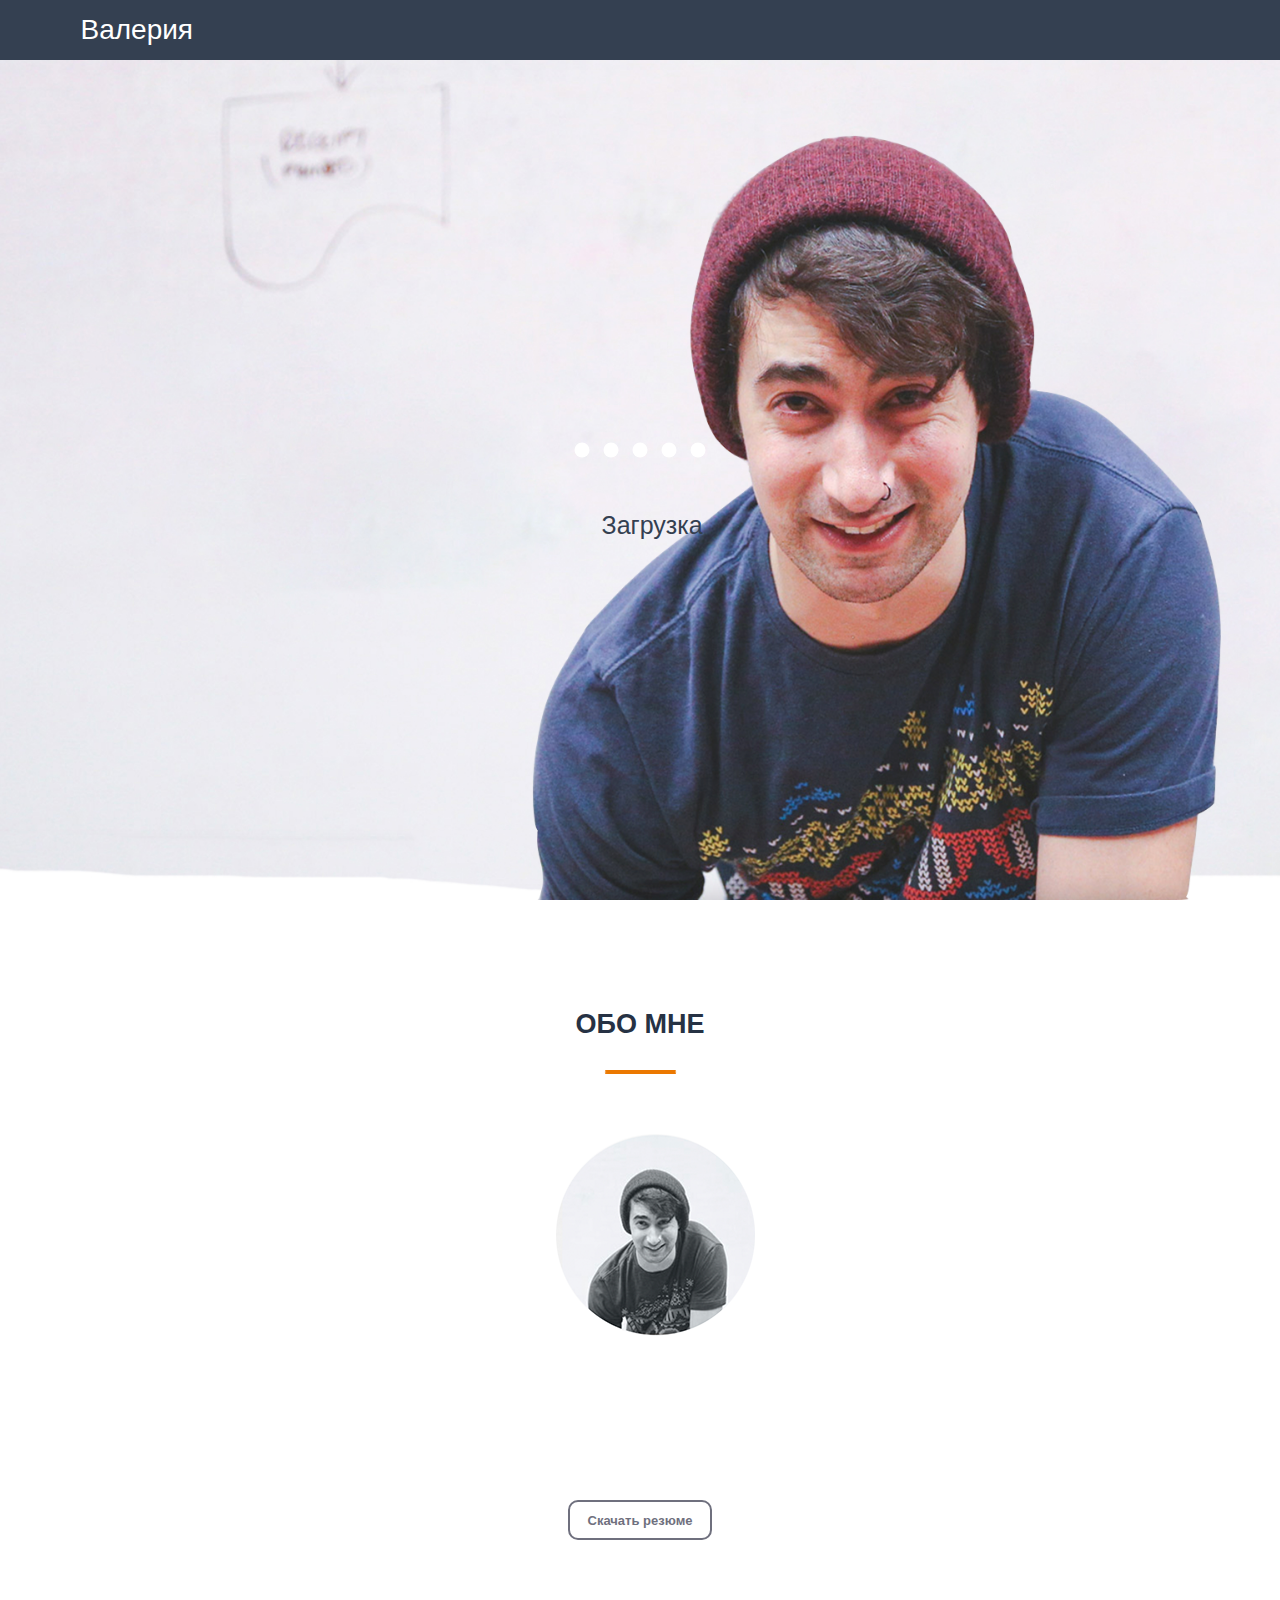
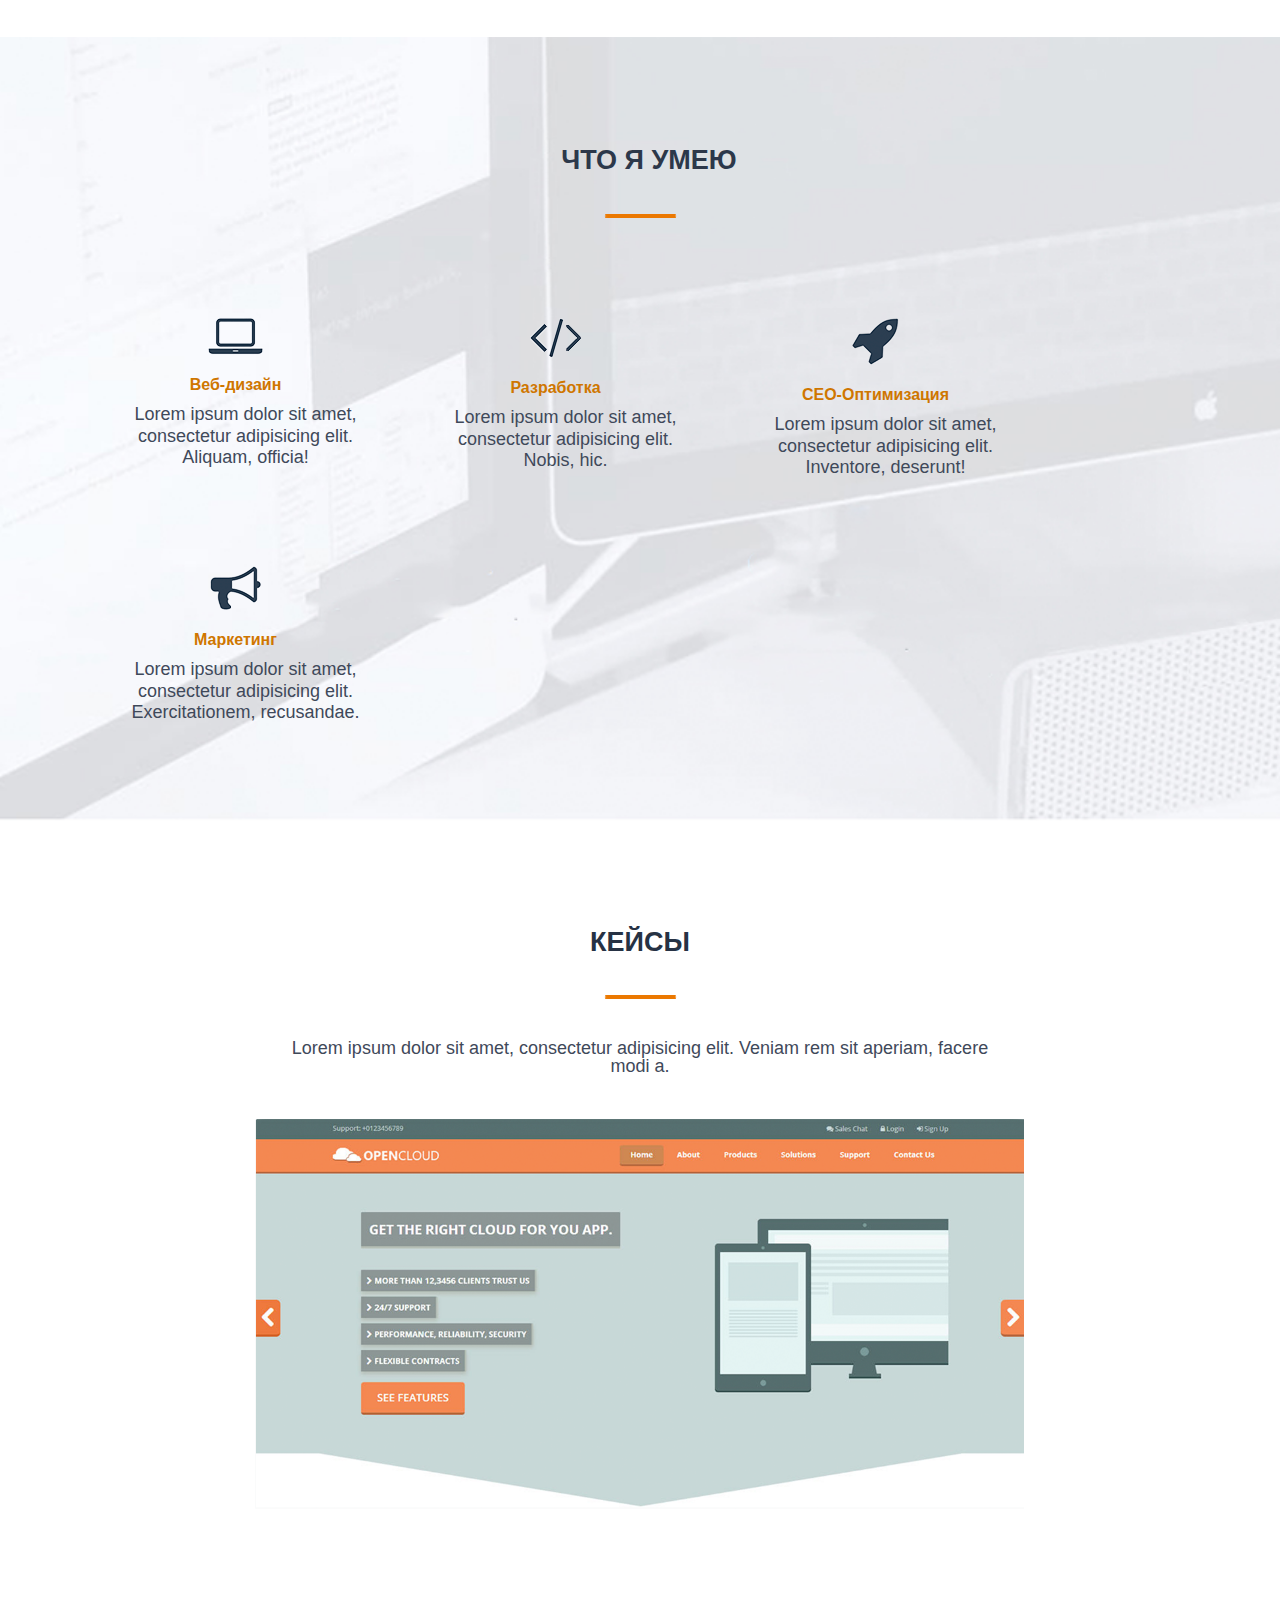
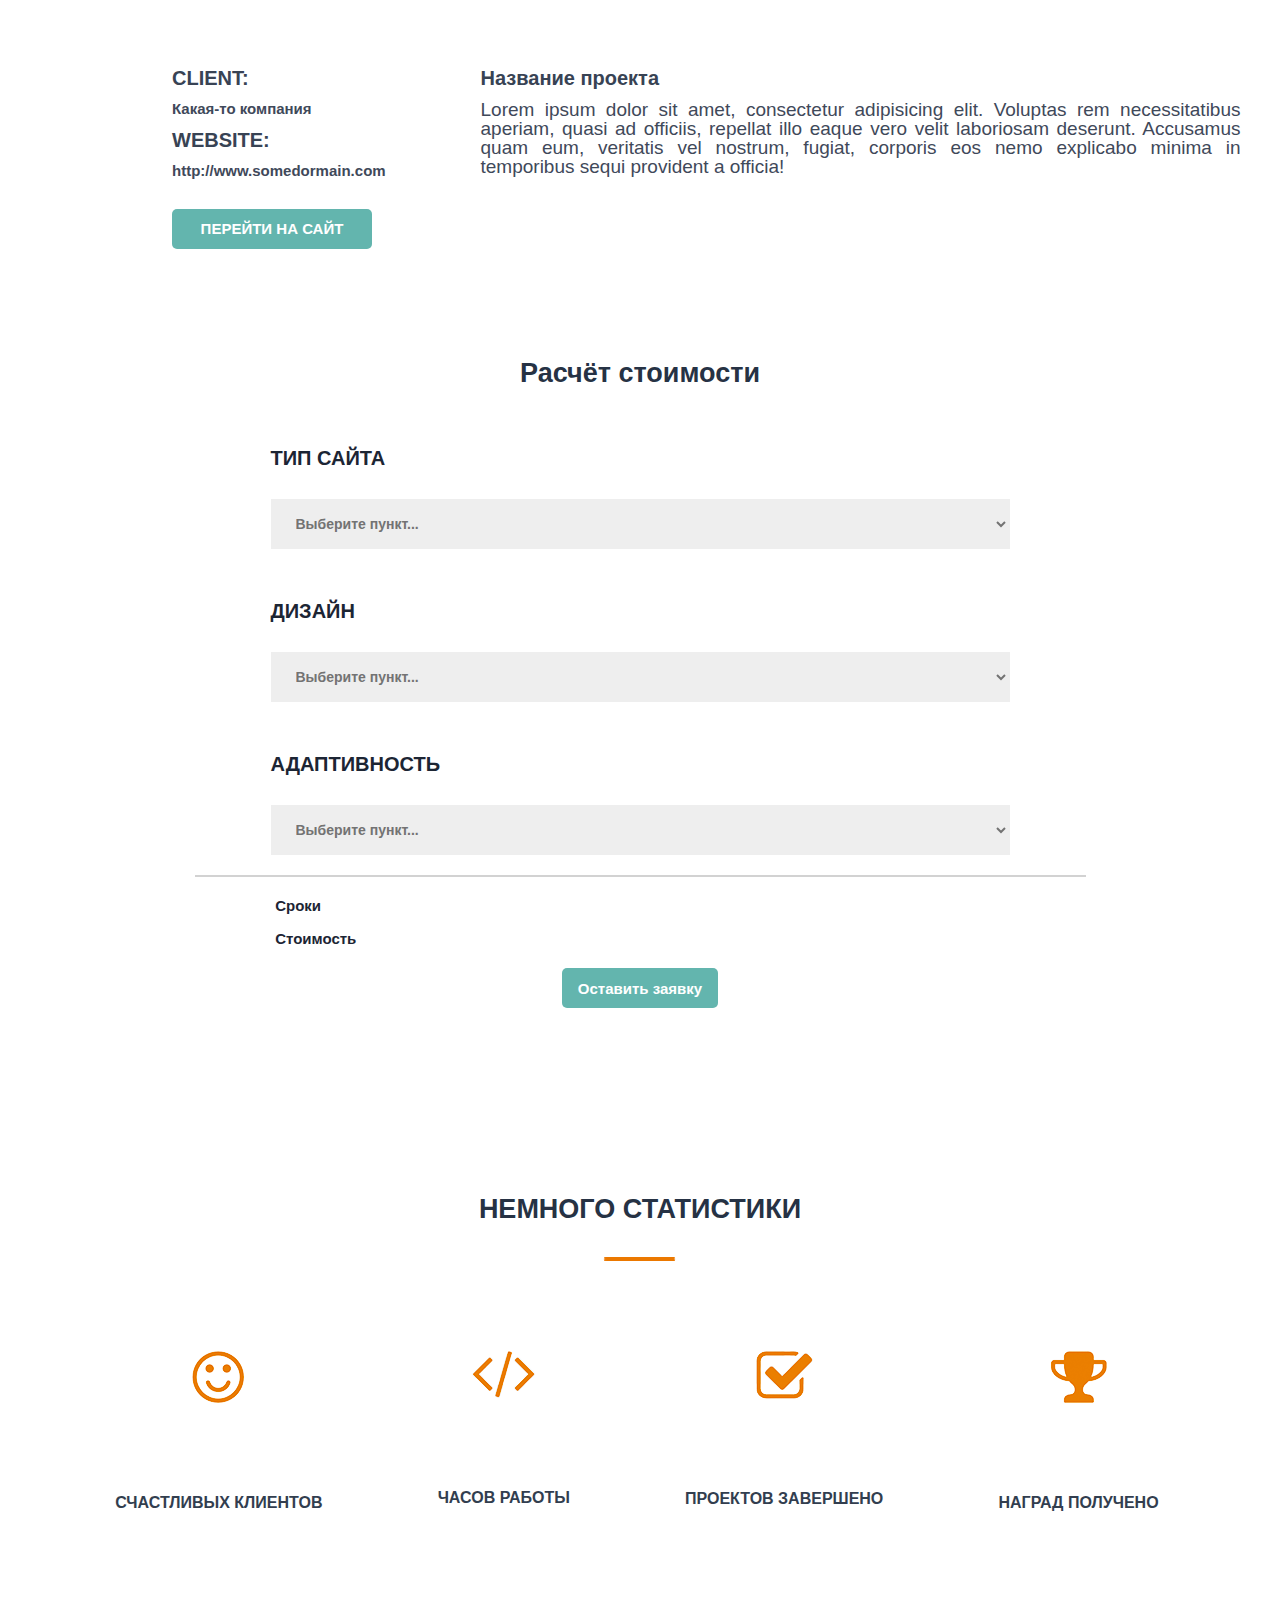
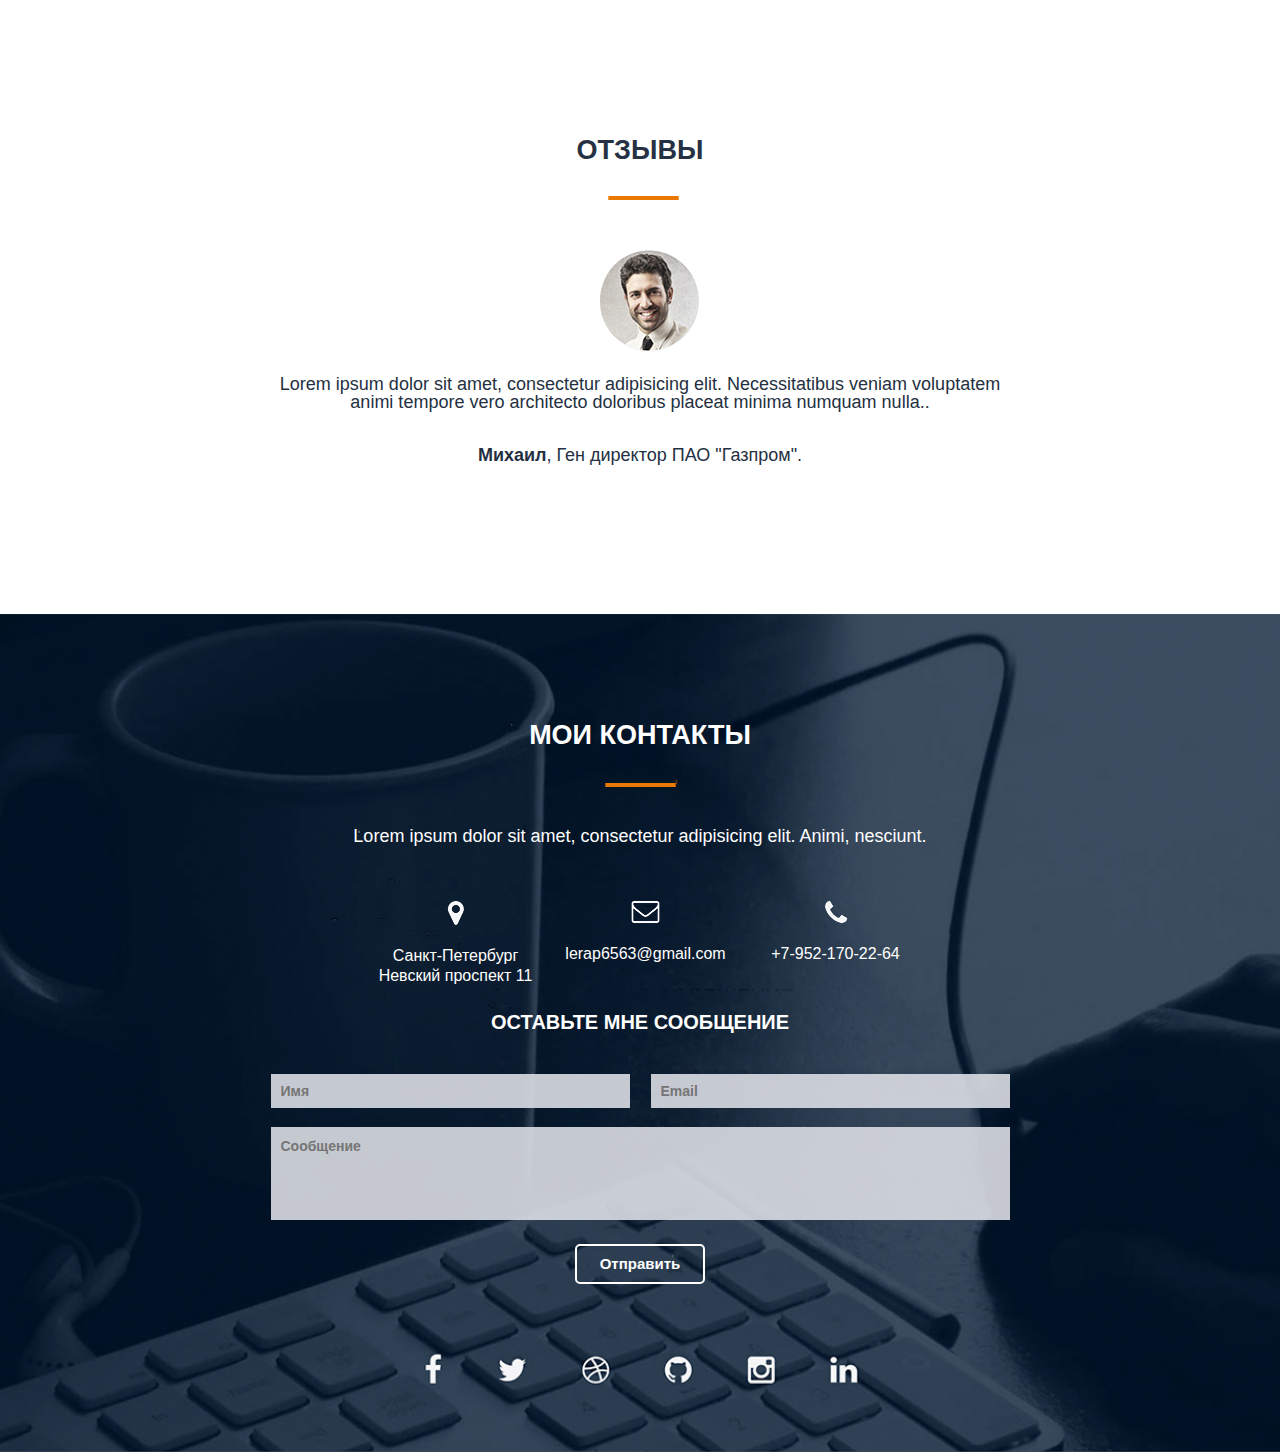
==== commit b04c7458: "bootstrap" ====
--- a/MyProject/src/index.html
+++ b/MyProject/src/index.html
@@ -140,7 +140,7 @@
       </div>
         </div>
           </div>
-      <div class="row">
+      <div class="row justify-content-center">
       <div class="col-12 text-center">
       <div class="block">
 	 <h3><img src="img/noutbuk.png"alt="картинка"><br>Веб-дизайн<p>Lorem ipsum dolor sit amet, consectetur adipisicing elit. Aliquam, officia!</p></h3>
@@ -179,7 +179,7 @@
         </div>
         <div class="container">
         <div class="row justify-content-center">
-        <div class="col-12 size-clnaz">
+        <div class="col-3 px-2">
         <div class="cl">
     <h3>CLIENT:</h3>
     <h4>Какая-то компания</h4>
@@ -187,12 +187,14 @@
     <h4>http://www.somedormain.com</h4>
     <br><input type="submit"value="ПЕРЕЙТИ НА САЙТ">
     </div>
+     </div>
+        <div class="col-7">
     <div class="naz">
     <h3>Название проекта</h3>
-    <p>Lorem ipsum dolor sit amet, consectetur adipisicing elit. Dolore iusto illo esse nam laboriosam sint a amet quidem, odio laborum quas mollitia nisi nostrum molestiae et, fugit ea impedit, quis placeat consectetur laudantium neque vero.</p>
-    </div>   
-    </div>
-    </div>
+    <p>Lorem ipsum dolor sit amet, consectetur adipisicing elit. Voluptas rem necessitatibus aperiam, quasi ad officiis, repellat illo eaque vero velit laboriosam deserunt. Accusamus quam eum, veritatis vel nostrum, fugiat, corporis eos nemo explicabo minima in temporibus sequi provident a officia!</p>
+    </div>  
+    </div>
+     </div>
     </div>
     </div>
     
@@ -204,7 +206,7 @@
     </div>
     </div>
     <div class="row justify-content-center">
-    <div class="col-12">
+    <div class="col-8">
         <div class="pun">
     <h3>ТИП САЙТА</h3>
     <select name="list1"id="list">
@@ -222,12 +224,12 @@
         </div>
     </div>
     <div class="row justify-content-center">
-    <div class="col-10 text-center">
+    <div class="col-xxl-9 col-xl-10 text-center">
     <img src="img/liniaitoga.png">
     </div>
     </div>
-    <div class="row ">
-    <div class="col-10">
+    <div class="row">
+    <div class="col-1 colsize-h4">
     <h4>Сроки</h4>
     <h4>Стоимость</h4>  
     </div>
@@ -256,7 +258,7 @@
     </div>
     </div>
     <div class="row justify-content-center">
-    <div class="col-8 text-center">
+    <div class="col-xxl-8 col-xl-12 text-center">
     <div class="bloc">
     <h4><img src="img/smile.png"alt="картинка"><br>СЧАСТЛИВЫХ КЛИЕНТОВ</h4>
     <h4><img src="img/skobki.png"alt="картинка"><br>ЧАСОВ РАБОТЫ</h4>
@@ -305,13 +307,14 @@
     
     <footer>
         <div class="podval">
+        <div class="container-fluid conpod">
         <div class="container">
         <div class="row justify-content-center">
             <div class="col-xxl-3 xol-xl-4 text-center">
             <h2>МОИ КОНТАКТЫ</h2>  
             </div>
         </div>
-        </div>
+        
          <div class="row justify-content-center">
       <div class="col-2 text-center">
       <div class="cherta_4">
@@ -324,15 +327,19 @@
              <p>Lorem ipsum dolor sit amet, consectetur adipisicing elit. Animi, nesciunt.</p>    
             </div>
         </div>
+          <div class="blok">
            <div class="row justify-content-center">
-               <div class="col-6">
-                <div class="blok">
+        <div class="col-2 text-center"> 
         <h4><img src="img/geo.png"alt="картинка"><br>Санкт-Петербург<br>Невский проспект 11</h4>
+        </div>   
+         <div class="col-2 text-center">
         <h4><img src="img/email.png"alt="картинка"><br>lerap6563@gmail.com</h4>
+        </div>
+             <div class="col-2 text-center">                       
         <h4><img src="img/phone.png"alt="картинка"><br>+7-952-170-22-64</h4> 
-        </div>    
-               </div>
-           </div>
+        </div>   
+        </div> 
+            </div>
         <div class="row justify-content-center">
             <div class="col-xxl-3 col-xl-4 text-center">
                <h3>ОСТАВЬТЕ МНЕ СООБЩЕНИЕ</h3>  
@@ -340,11 +347,21 @@
         </div>
         <form action="#">
         <div class="vvod">
-        <input type="text"value="" autocomplete="on" required placeholder="Имя">
-        <input type="email" autocomplete="on" required placeholder="Email">
-        </div>
-        <div class="soob">
+        <div class="row justify-content-center">
+            <div class="col-4">
+             <input type="text"value="" autocomplete="on" required placeholder="Имя">      
+            </div>
+     <div class="col-4">
+          <input type="email" autocomplete="on" required placeholder="Email">
+     </div>
+       </div>
+        </div>
+        <div class="row justify-content-center ">
+            <div class="col-8">
+           <div class="soob">
         <br><input type="text"value="" placeholder="Сообщение">
+        </div>  
+        </div> 
         </div>
         <div class="row justify-content-center">
             <div class="col-xxl-2 col-xl-3 text-center">
@@ -353,8 +370,9 @@
            </div>     
             </div>
         </div>
-        
         </form>
+        </div>
+        </div>
         </div>
     </footer>
     <script src="js/bootstrap.bundle.min.js"></script>
--- a/MyProject/src/css/style.css
+++ b/MyProject/src/css/style.css
@@ -331,12 +331,12 @@
 .consh{
     background: url(../img/bg2.jpg) center/cover no-repeat;
     width:100%;
-    height:522px;
+    padding: 107px 0px 90px 0px;
 }
 
 .shtoumeu h2{
     font-size: 27px;
-    padding: 100px 0px 0px 18px;
+    padding: 0px 0px 0px 18px;
     color:#2c384a;
     font-weight: 600;
 }
@@ -352,6 +352,10 @@
     font-weight: 600;
 	width:250px;
 	text-align: center;
+}
+
+.block{
+  width: 100%;  
 }
 
 .block img{
@@ -396,7 +400,7 @@
 }
 
 .kart img{
-     margin-top: 30px;
+    margin-top: 30px;
     position:relative;
     width: 80%;
 }
@@ -421,8 +425,12 @@
 }
 
 .cl{
-    width: 350px;
     float: left;
+}
+
+.naz{
+    padding-left:20px;
+    max-width: 100%;
 }
 
 .naz p{
@@ -430,7 +438,7 @@
     margin: 10px 0px 0px 0px;
     font-size: 19px;
     text-align:justify;
-    width: 1100px;
+    width: 760px;
 }
 
 .keic input{
@@ -443,7 +451,7 @@
     font-weight: 600;
     padding: 0px 16px;
     margin:5px 28px 0px 0px;
-    width: 180px;
+    width: 200px;
 }
 
 .keic input:hover{
@@ -470,7 +478,7 @@
 
 .pun select{
     background-color: #eeeeee;
-    width: 880px; 
+    width: 100%; 
     height: 50px;
     margin-top: 22px;
     color:#737373;
@@ -479,6 +487,10 @@
     font-weight: 600;
 }
 
+.colsize-h4{
+    padding-left: 18%;
+}
+
 .stoimost img{
     margin: 20px 0px 5px 0px;
 }
@@ -492,7 +504,6 @@
 
 .stoimost input{
      height: 40px;
-   
     background-color: #63b5ae;
     border-radius: 5px;
     color:#ffffff;
@@ -514,13 +525,12 @@
     background: url(../img/bg3.jpg) center/cover
         no-repeat; 
     background-attachment: fixed;
-    height:500px;
+   padding: 135px 0px 103px 0px;
     margin-top: 50px; 
 }
 
 .statistica h2{
     font-size: 27px;
-    padding: 100px 0px 0px 0px;
     color:#263244;
     font-weight: 600;
 }
@@ -534,8 +544,7 @@
     font-size: 16px;
     color:#323e4f;
     font-weight: 600;
-    margin: 90px 0px 10px 80px;
-	width:210px;
+    margin: 90px 0px 10px 9%;
 }
 
 .bloc img{
@@ -573,10 +582,10 @@
     font-size: 18px;
 }
 
-.podval{
+.conpod{
     background: url(../img/bg4.jpg) center/cover no-repeat; 
     width: 100%;
-    height:807px;
+    padding: 105px 0px 168px 0px;
     margin-top: 150px; 
 }
 
@@ -585,7 +594,6 @@
     font-size: 27px;
     color:#ffffff;
     font-weight: 600;
-    padding:105px 0px 0px 0px;
 }
  
 .podval p{
@@ -609,10 +617,6 @@
 	margin-bottom: 20px;	
 }
 
-.blok{
-    height: px;
-}
-
 .podval h3{
     font-size: 20px;
     color:#ffffff;
@@ -621,34 +625,35 @@
 }
 
 .podval input{
- background-color:rgba(218, 221, 227,1); 
+ background-color:rgba(218, 221, 227,0.9); 
  width: 350px; 
  height: 34px;
- margin-right:20px; 
+ margin-right:0px; 
  color:#5d5d5e;
  font-weight: 600;
  padding-left: 10px;
-margin: 40px 0px 0px 20px;
+margin-top: 40px;
 }
 
 .soob input{
  padding-bottom: 55px;
- width: 724px; 
+ width: 100%; 
  height: 93px;
- margin:5px 0px 0px 565px;
+ margin:5px 0px 0px 0px;
 }
 
 .soob input:focus{
     border: 2px solid orange;
 }
 
-.vvod{
-    margin-left: 545px;
-}
-
 .vvod input:focus{
     border: 2px solid orange;
 }
+
+.vvod input{
+     width: 100%; 
+}
+
 .otpravit input{
     height: 40px;
     text-align: center;
@@ -658,7 +663,7 @@
     color:#ffffff;
     font-size:15px;
     padding: 0px 16px;
-    margin:10px 28px 0px 0px;
+    margin-top:10px;
     width: 130px;
     font-weight: 600;
     transition: all 0.2s;
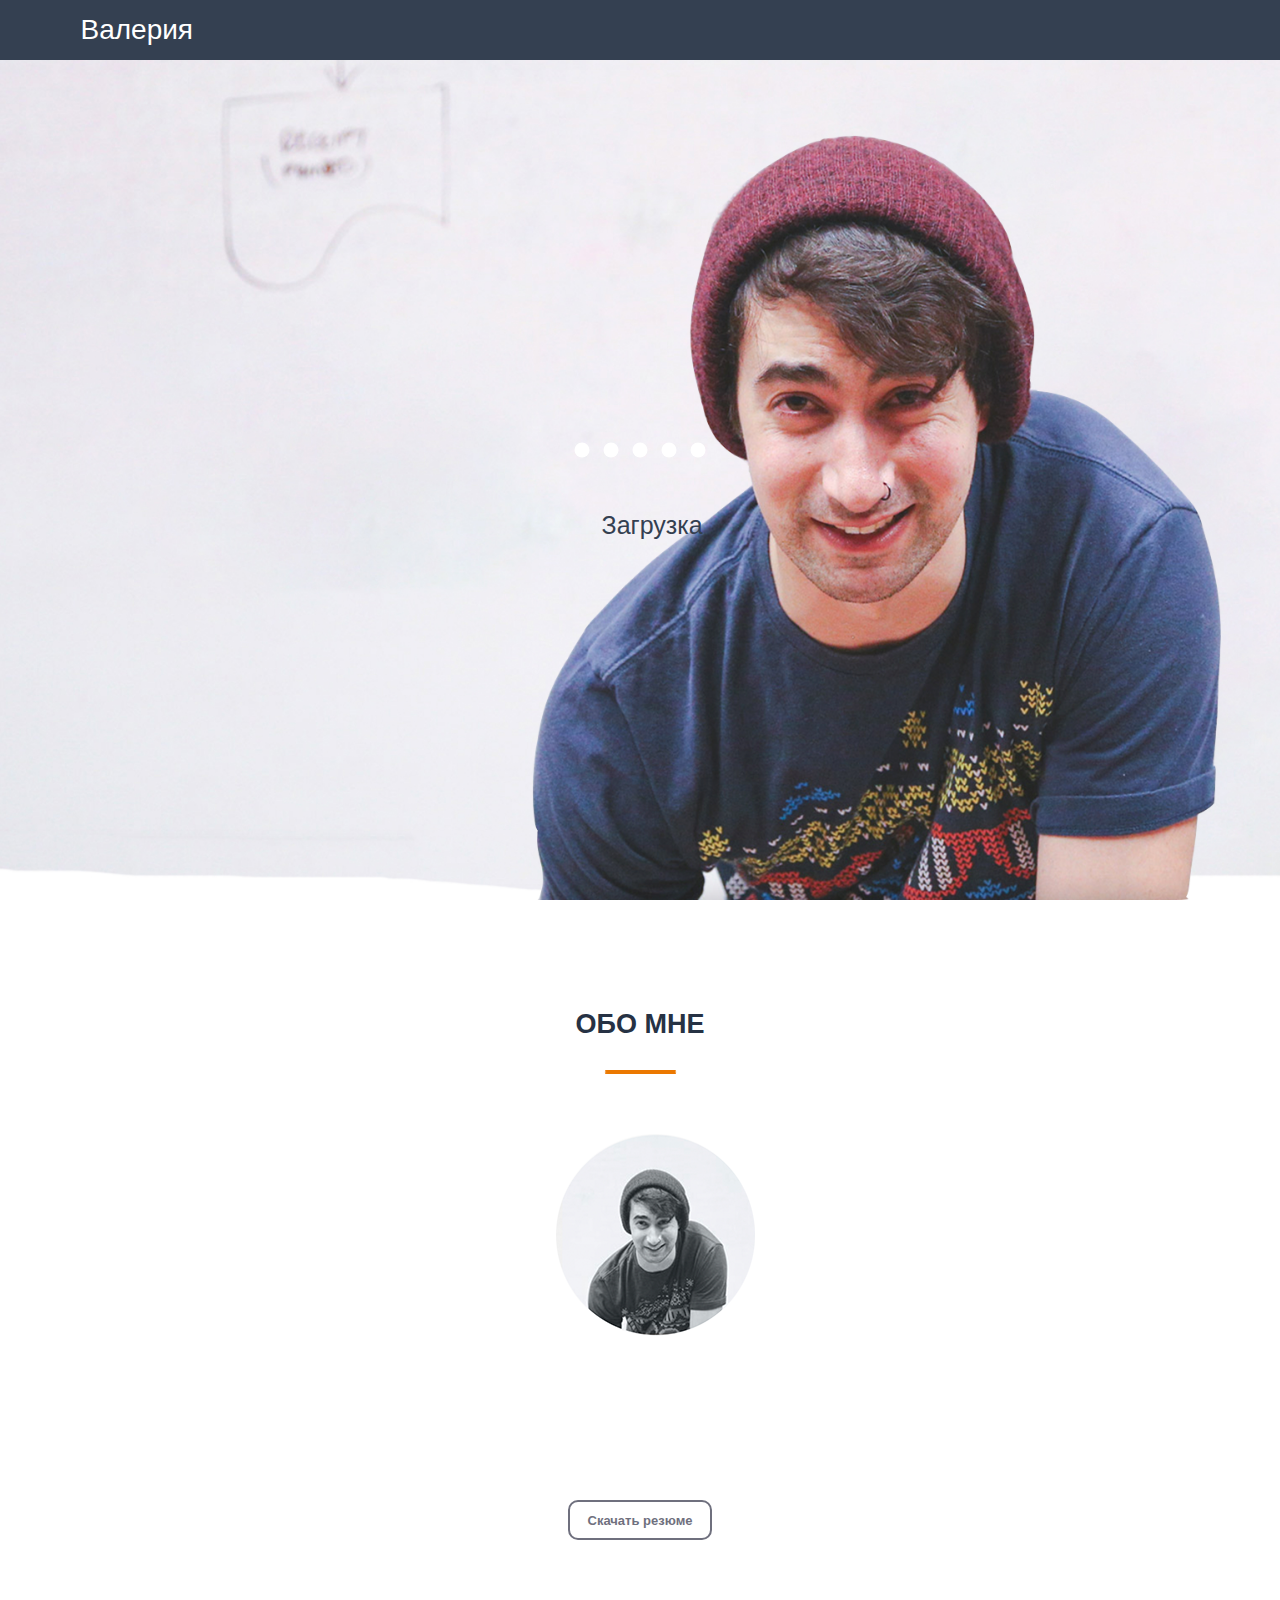
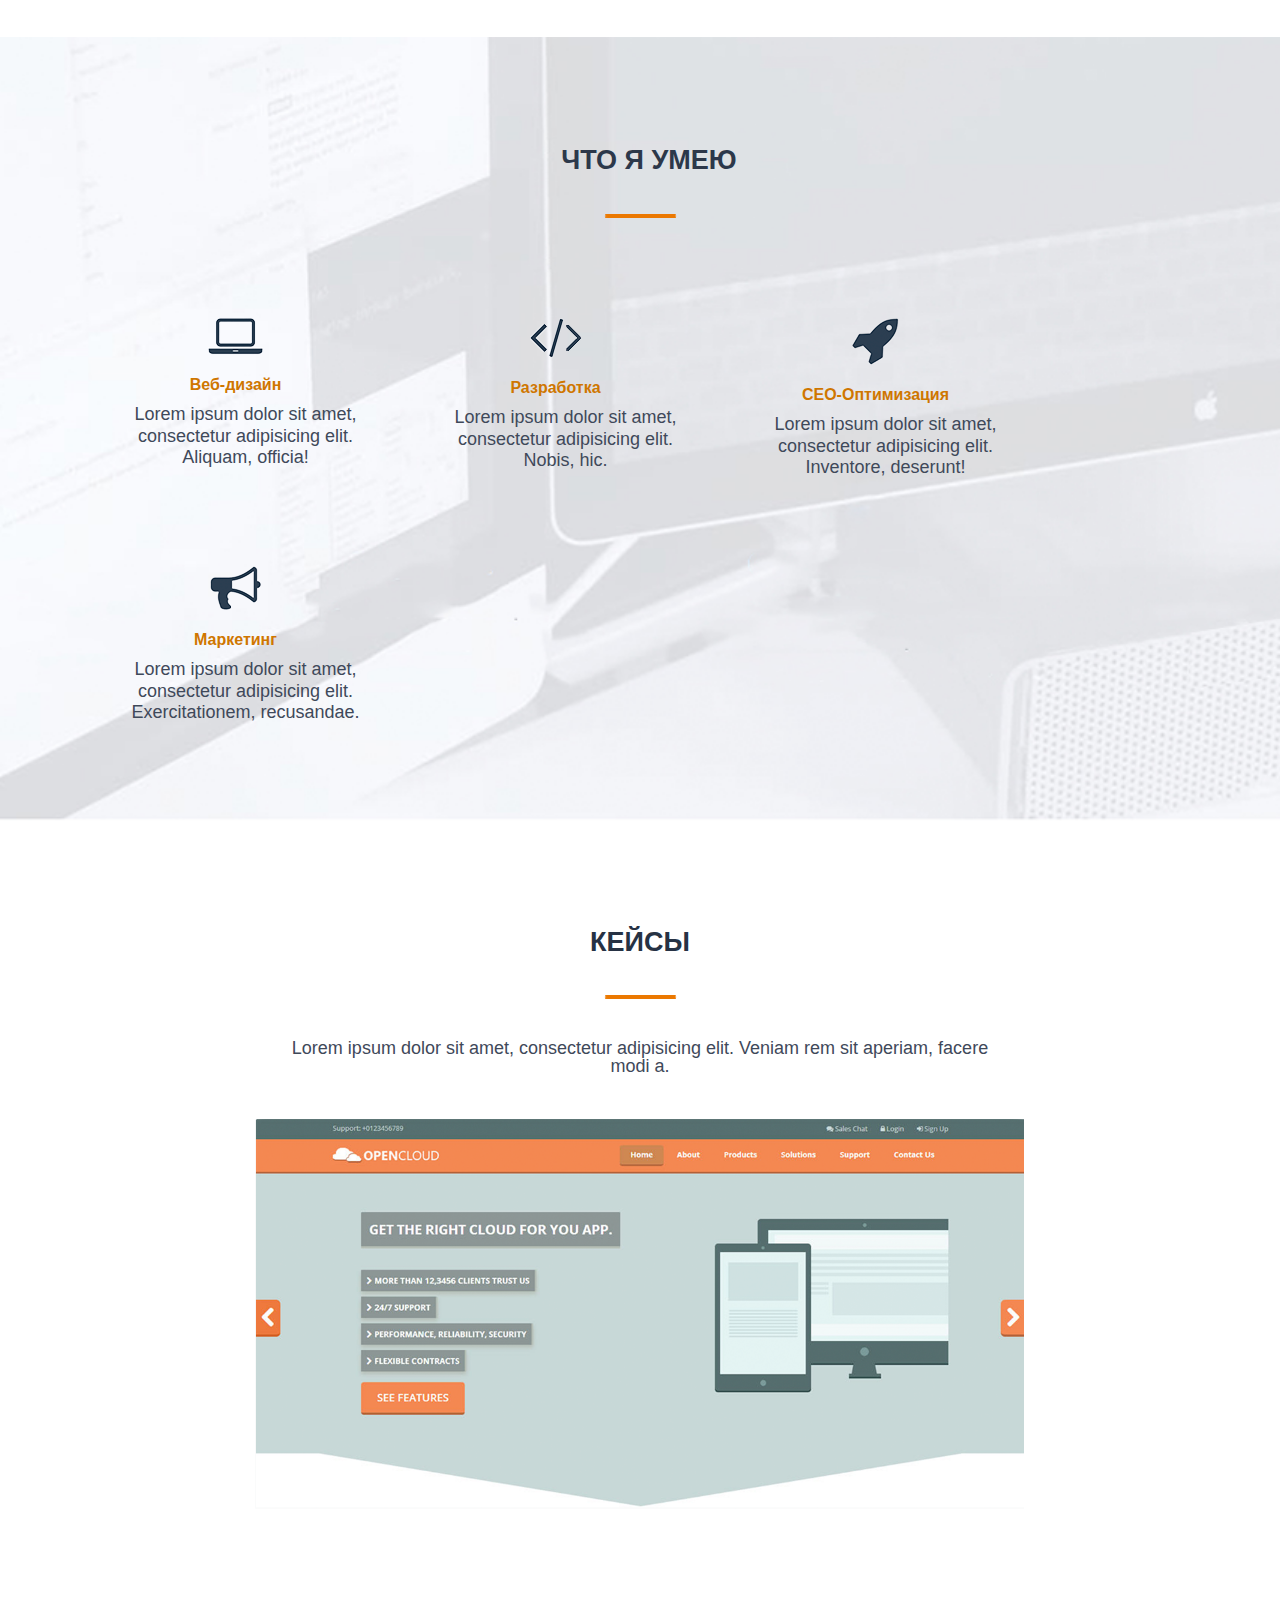
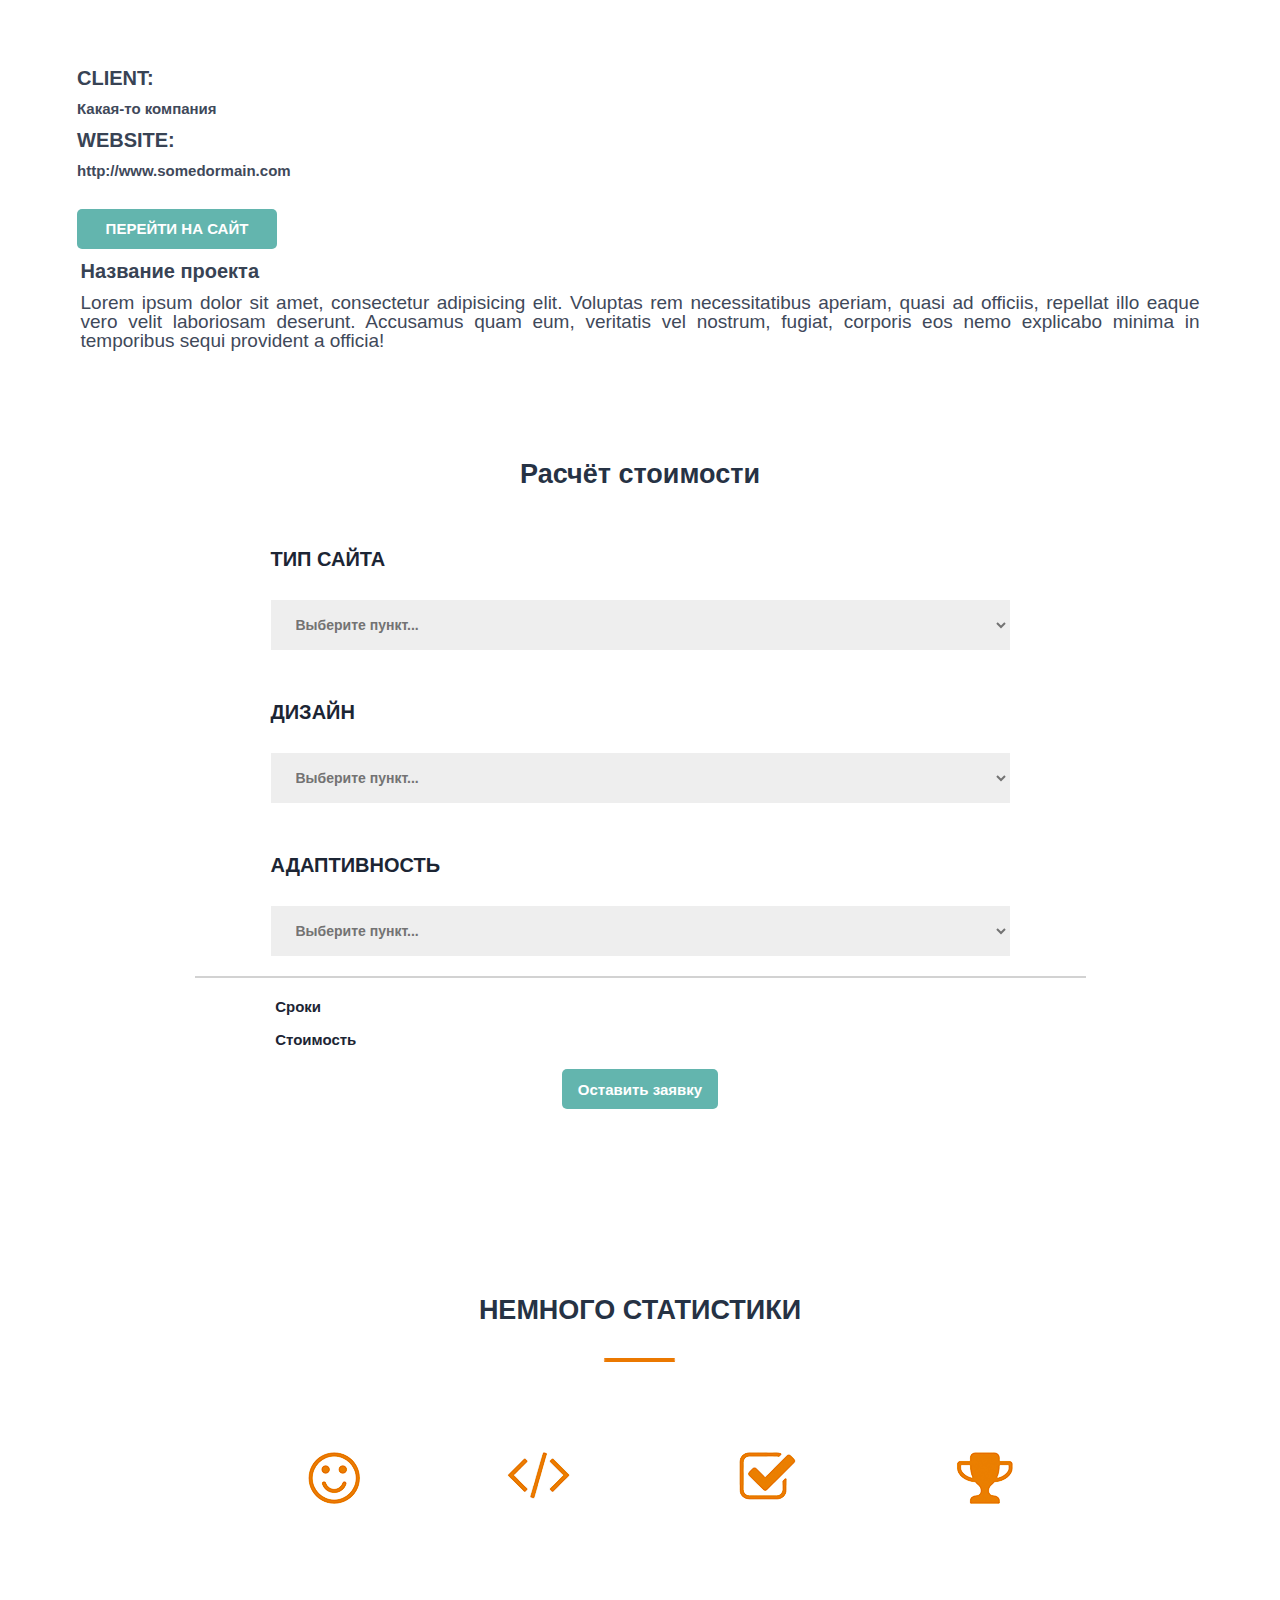
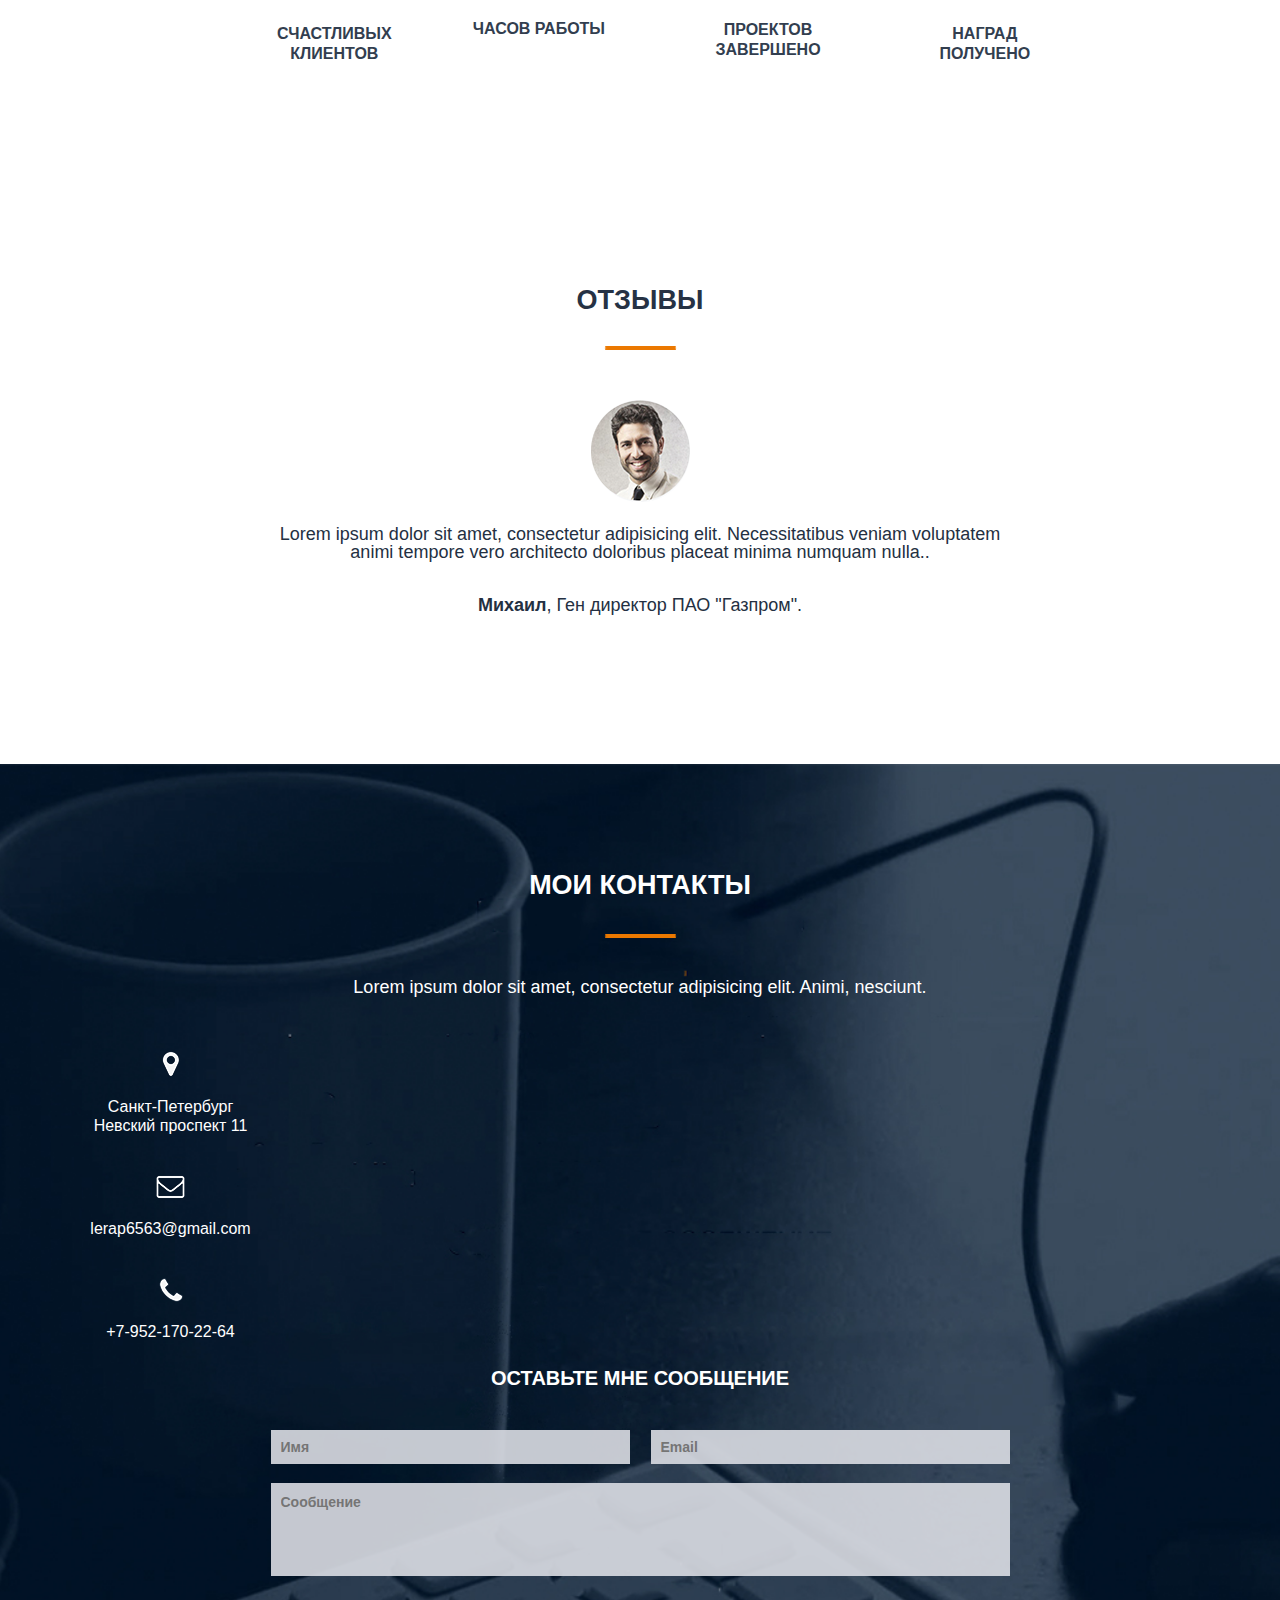
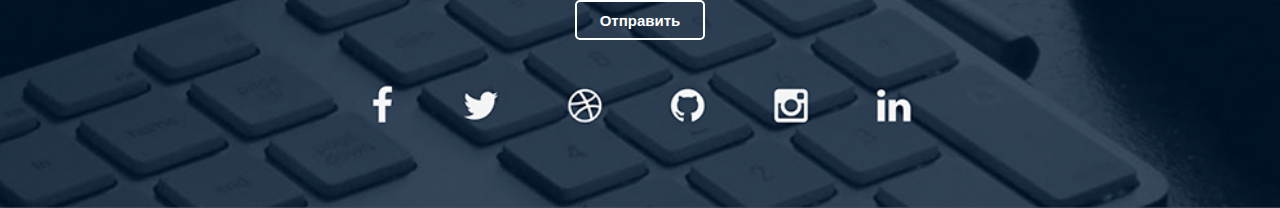
==== commit 8e1dfffb: "bs" ====
--- a/MyProject/src/index.html
+++ b/MyProject/src/index.html
@@ -179,7 +179,7 @@
         </div>
         <div class="container">
         <div class="row justify-content-center">
-        <div class="col-3 px-2">
+        <div class="col-xxl-3 col-md-12 px-2">
         <div class="cl">
     <h3>CLIENT:</h3>
     <h4>Какая-то компания</h4>
@@ -188,7 +188,7 @@
     <br><input type="submit"value="ПЕРЕЙТИ НА САЙТ">
     </div>
      </div>
-        <div class="col-7">
+        <div class="col-xxl-7 col-md-12">
     <div class="naz">
     <h3>Название проекта</h3>
     <p>Lorem ipsum dolor sit amet, consectetur adipisicing elit. Voluptas rem necessitatibus aperiam, quasi ad officiis, repellat illo eaque vero velit laboriosam deserunt. Accusamus quam eum, veritatis vel nostrum, fugiat, corporis eos nemo explicabo minima in temporibus sequi provident a officia!</p>
@@ -257,12 +257,18 @@
     </div>
     </div>
     </div>
-    <div class="row justify-content-center">
-    <div class="col-xxl-8 col-xl-12 text-center">
     <div class="bloc">
+    <div class="row justify-content-center">
+    <div class="col-12 col-md-2 text-center">
     <h4><img src="img/smile.png"alt="картинка"><br>СЧАСТЛИВЫХ КЛИЕНТОВ</h4>
+        </div>
+        <div class="col-12 col-md-2 text-center">
     <h4><img src="img/skobki.png"alt="картинка"><br>ЧАСОВ РАБОТЫ</h4>
+        </div>
+    <div class="col-12 col-md-2 text-center">
     <h4><img src="img/galka.png"alt="картинка"><br>ПРОЕКТОВ ЗАВЕРШЕНО</h4>
+        </div>
+        <div class="col-12 col-md-2 text-center">
     <h4><img src="img/kubok.png"alt="картинка"><br>НАГРАД ПОЛУЧЕНО</h4>
     </div>
     </div>
@@ -274,19 +280,19 @@
     <div class="otz">
     <div class="container">
     <div class="row justify-content-center">
-    <div class="col-2 text-center">
+    <div class="col-xxl-2 col-xl-3 text-center">
     <h2>ОТЗЫВЫ</h2>      
     </div>
     </div>
     <div class="row justify-content-center">
-        <div class="col-1 px-3">
+        <div class="col-xxl-1 col-md-2 text-center ">
             <div class="cherta_5">
     <img src="img/chertazagolovka.png">
     </div>
     </div>
     </div>
     <div class="row justify-content-center">
-        <div class="col-1 px-2">
+        <div class="col-xxl-1 text-center">
     <div class="photo2">
     <img src="img/photo2.png"alt="аватарка">
     </div>
@@ -316,7 +322,7 @@
         </div>
         
          <div class="row justify-content-center">
-      <div class="col-2 text-center">
+      <div class="col-xxl-2 col-md-3 text-center">
       <div class="cherta_4">
       <img src="img/chertazagolovka.png">
       </div>
@@ -329,13 +335,13 @@
         </div>
           <div class="blok">
            <div class="row justify-content-center">
-        <div class="col-2 text-center"> 
+        <div class="col-xxl-2 col-md-12 text-center"> 
         <h4><img src="img/geo.png"alt="картинка"><br>Санкт-Петербург<br>Невский проспект 11</h4>
         </div>   
-         <div class="col-2 text-center">
+         <div class="col-xxl-2 col-md-12 text-center">
         <h4><img src="img/email.png"alt="картинка"><br>lerap6563@gmail.com</h4>
         </div>
-             <div class="col-2 text-center">                       
+             <div class="col-xxl-2 col-md-12 text-center">                   
         <h4><img src="img/phone.png"alt="картинка"><br>+7-952-170-22-64</h4> 
         </div>   
         </div> 
--- a/MyProject/src/css/style.css
+++ b/MyProject/src/css/style.css
@@ -429,7 +429,6 @@
 }
 
 .naz{
-    padding-left:20px;
     max-width: 100%;
 }
 
@@ -438,7 +437,7 @@
     margin: 10px 0px 0px 0px;
     font-size: 19px;
     text-align:justify;
-    width: 760px;
+    width: 100%;
 }
 
 .keic input{
@@ -450,7 +449,7 @@
     font-size:15px;
     font-weight: 600;
     padding: 0px 16px;
-    margin:5px 28px 0px 0px;
+    margin:5px 28px 10px 0px;
     width: 200px;
 }
 
@@ -493,6 +492,7 @@
 
 .stoimost img{
     margin: 20px 0px 5px 0px;
+    max-width: 100%;
 }
 
 .stoimost h4{
@@ -544,12 +544,12 @@
     font-size: 16px;
     color:#323e4f;
     font-weight: 600;
-    margin: 90px 0px 10px 9%;
+    margin: 90px 0px 10px 20%;
 }
 
 .bloc img{
 	position:relative;
-	margin-bottom: 90px;	
+	margin-bottom: 120px;	
 }
 
 .bloc img:hover{
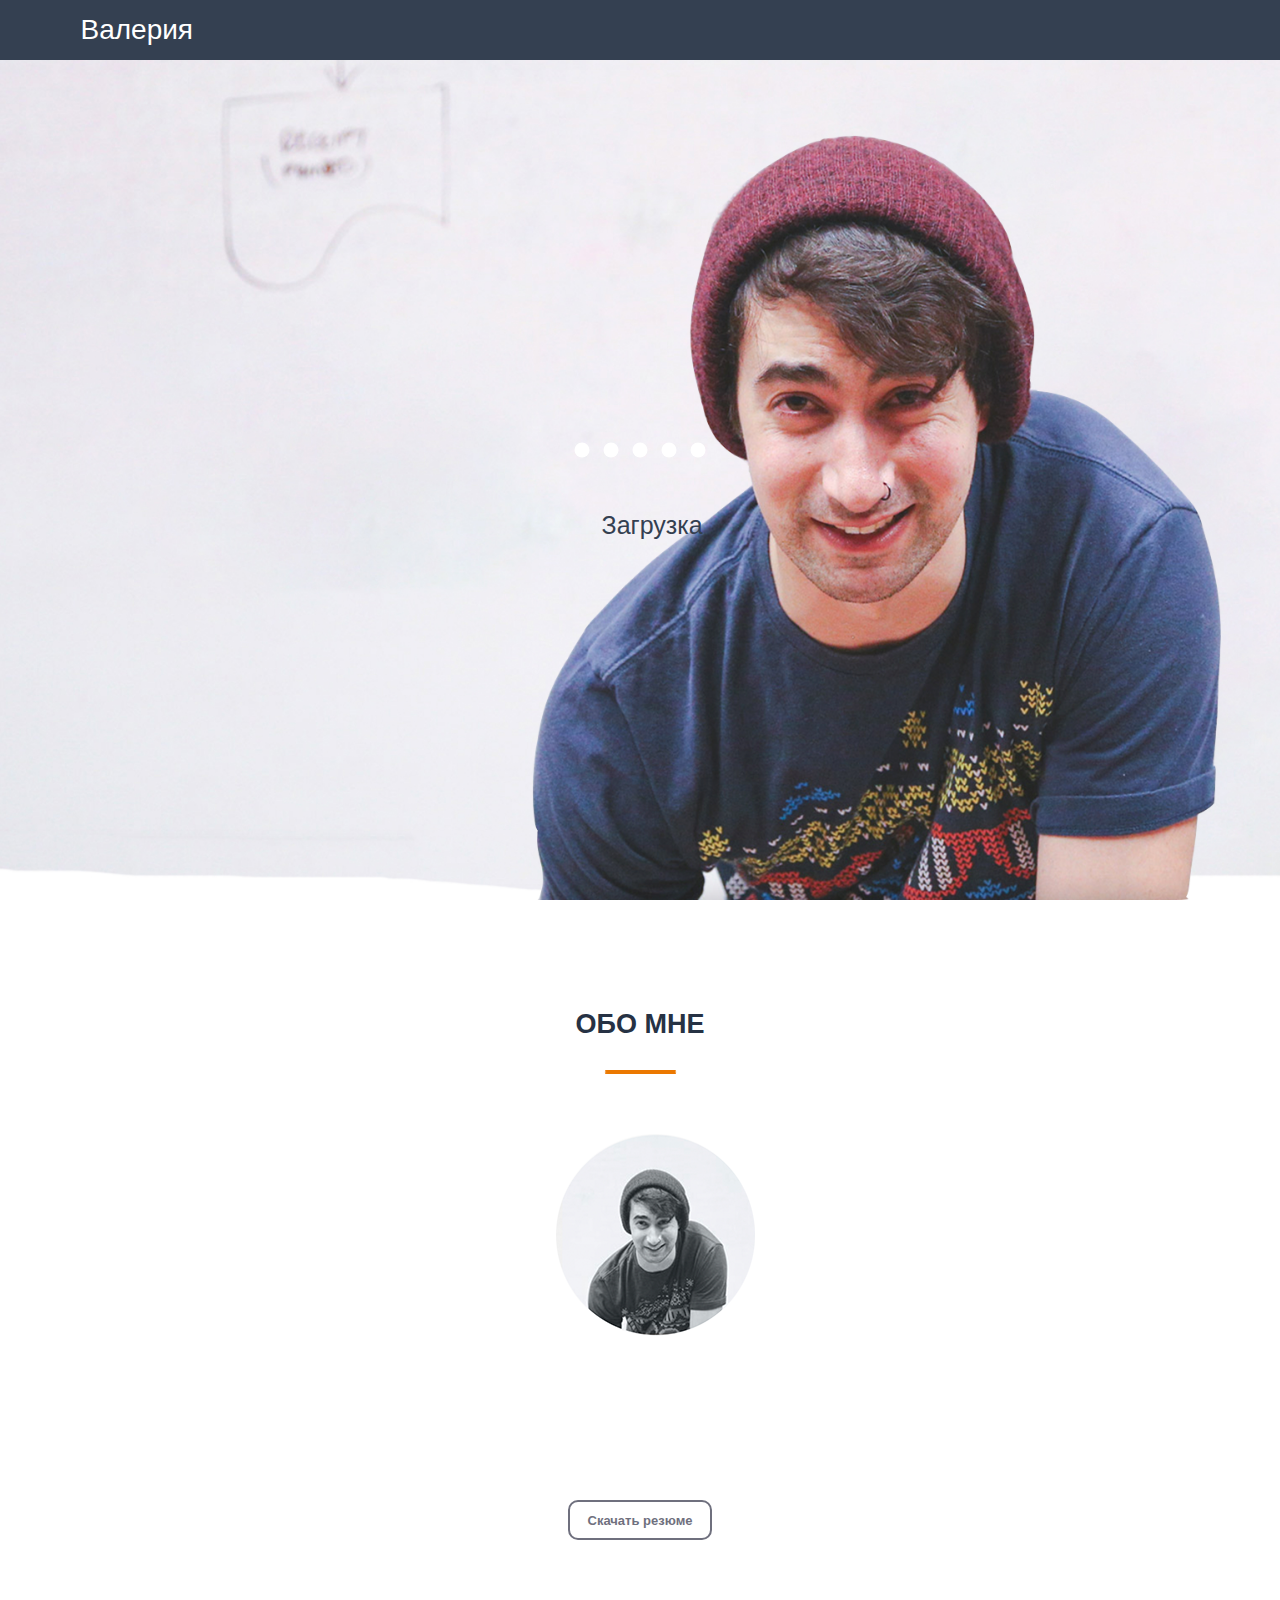
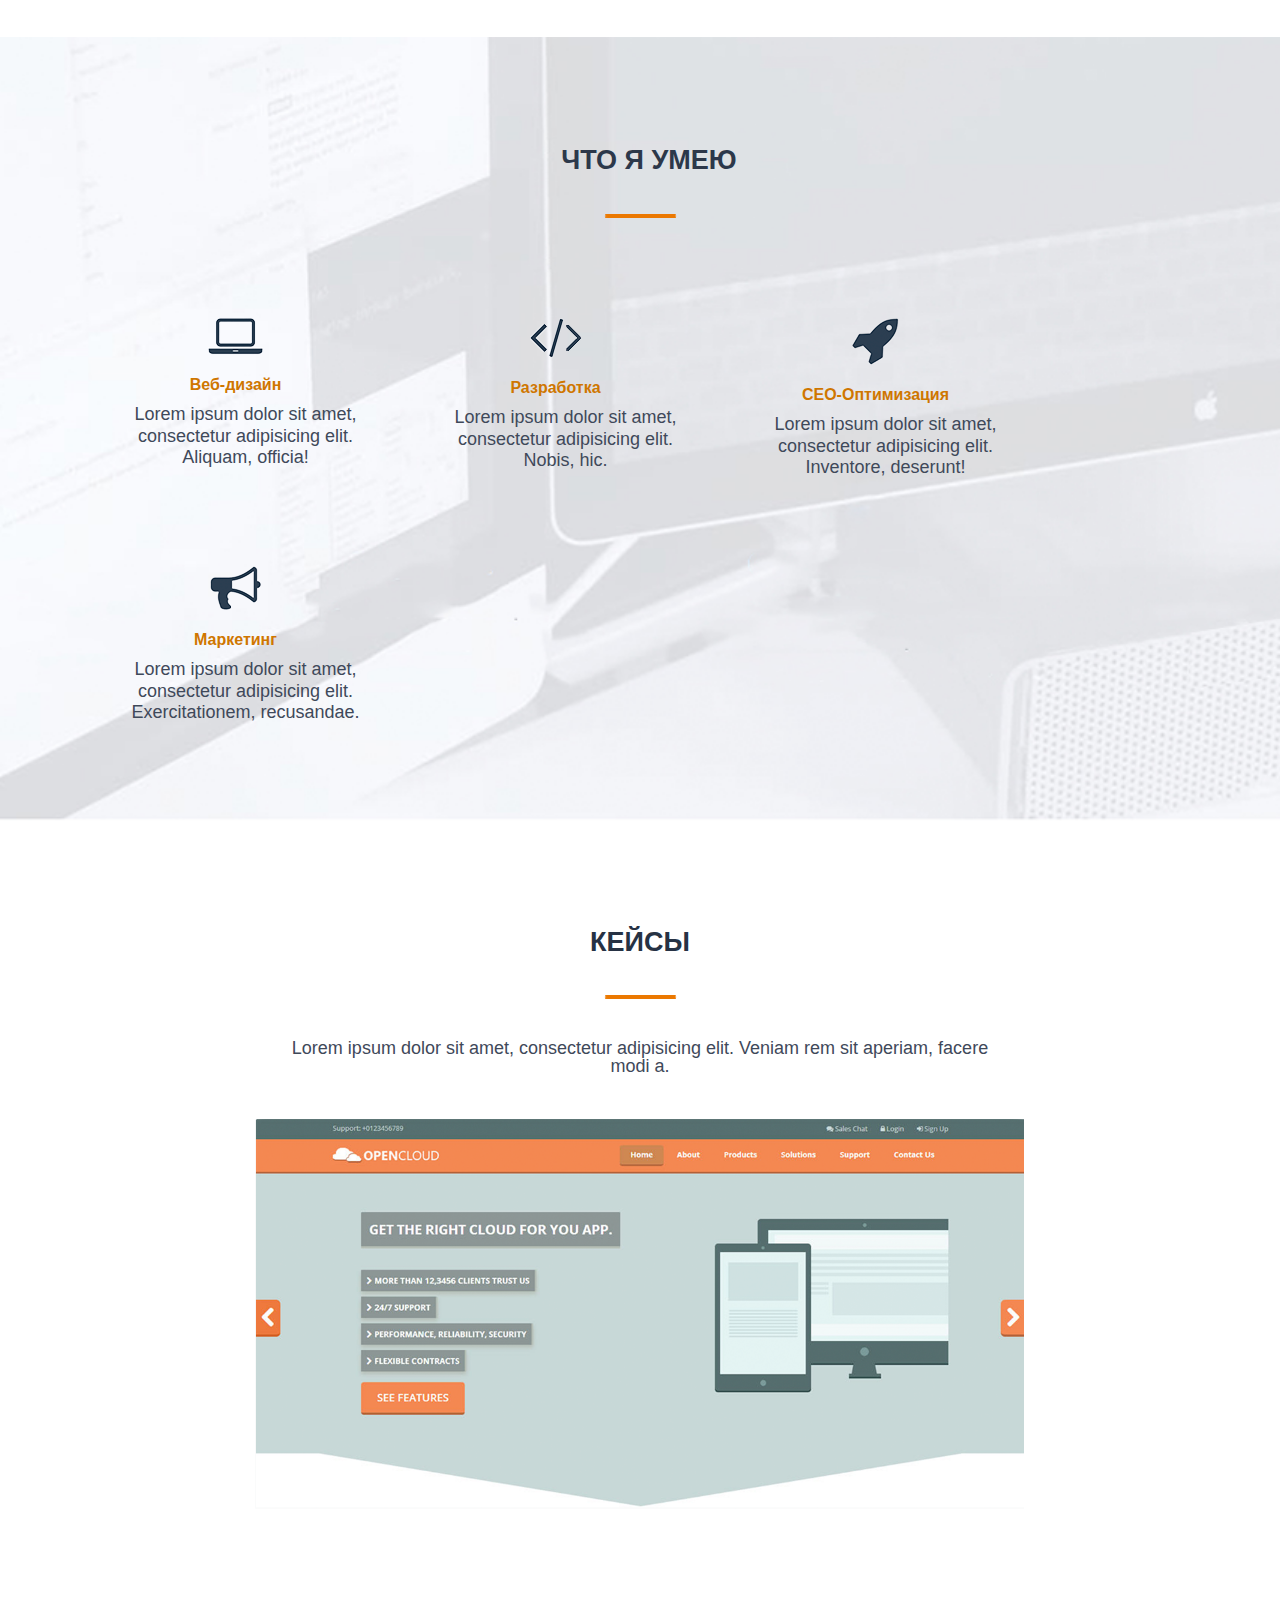
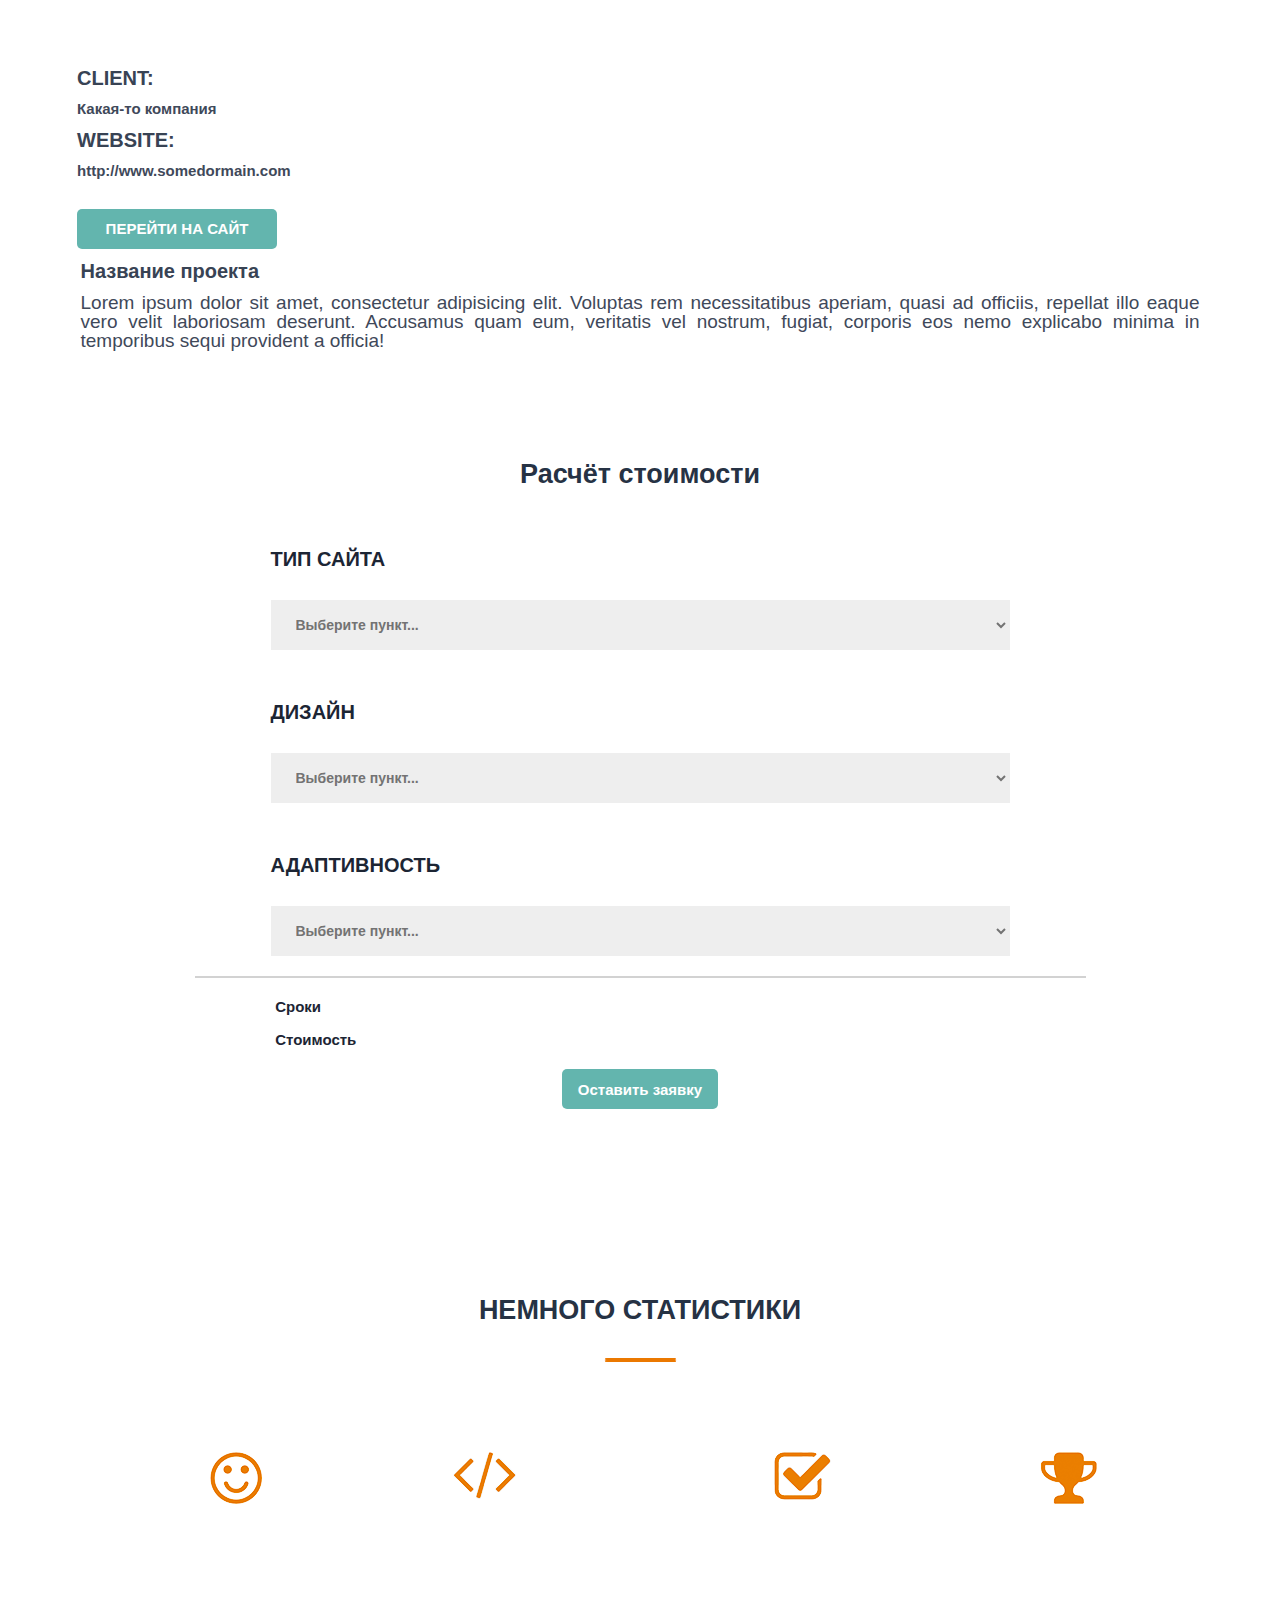
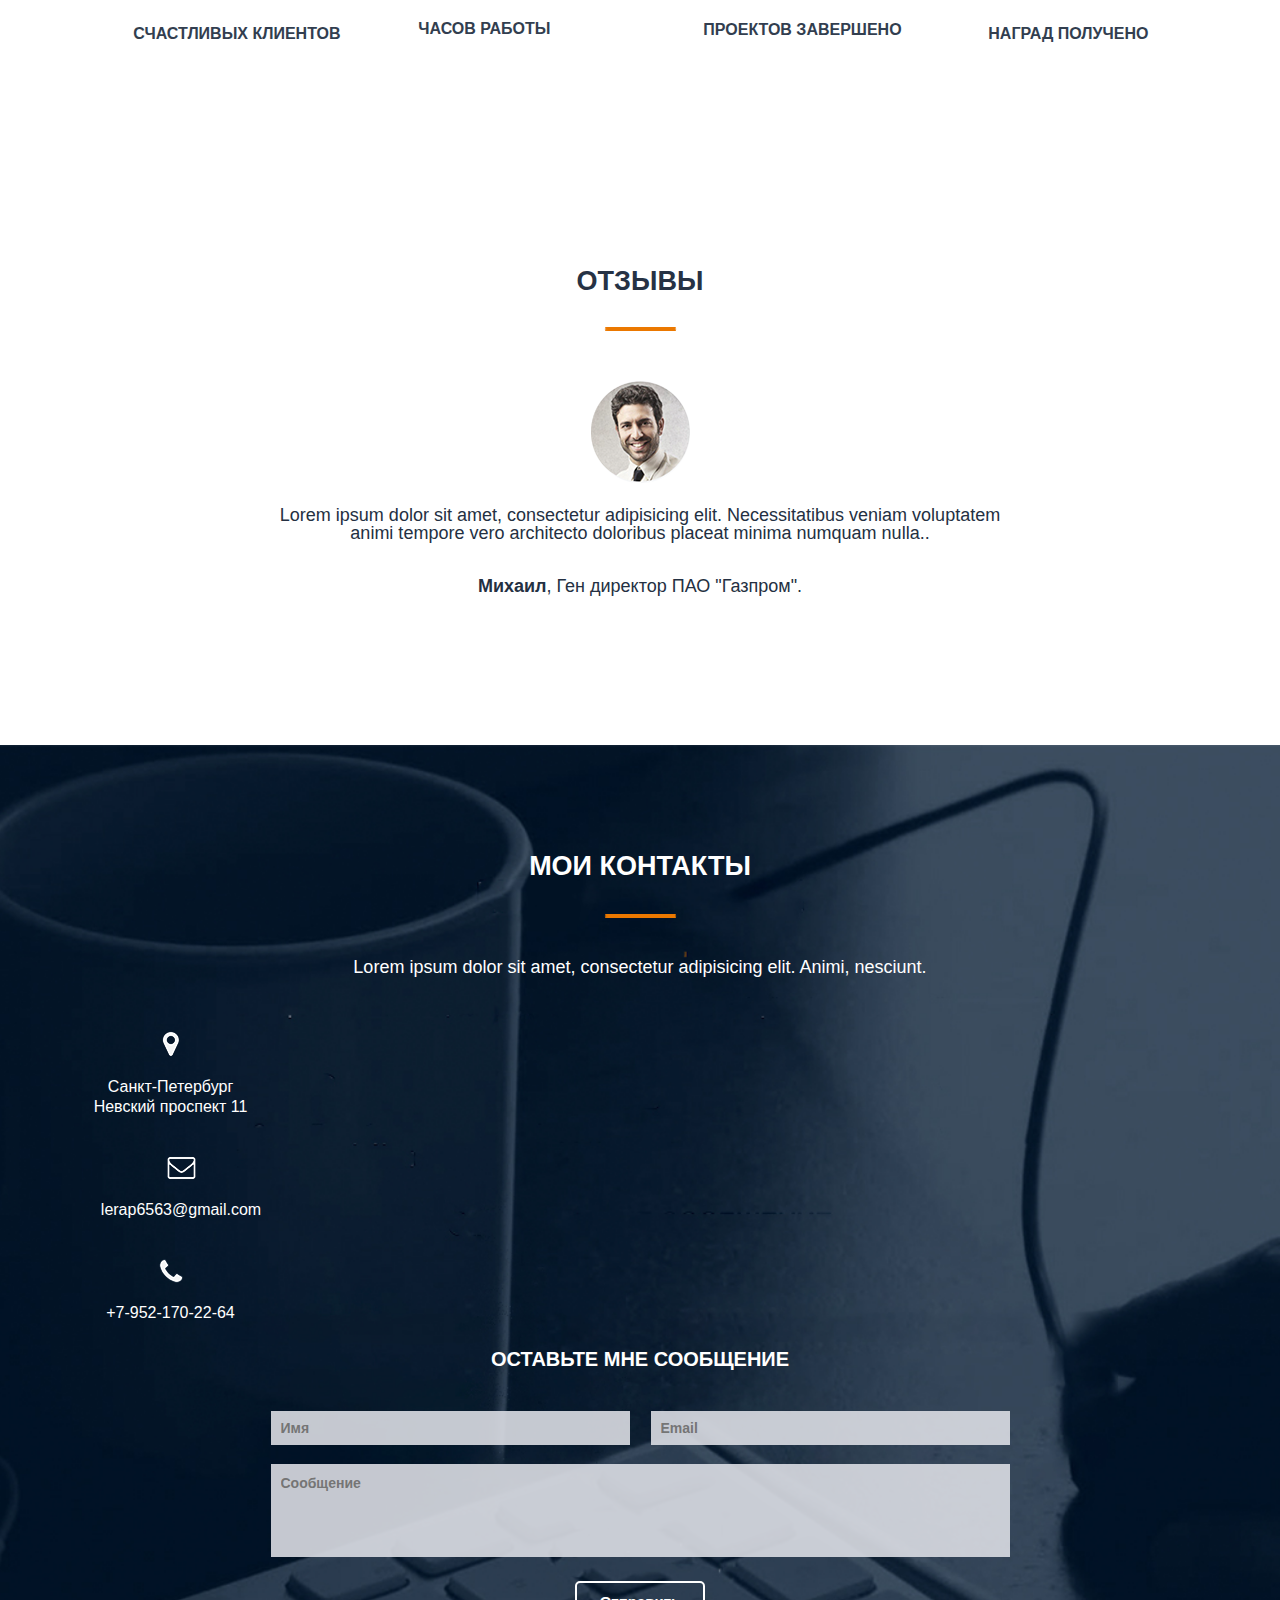
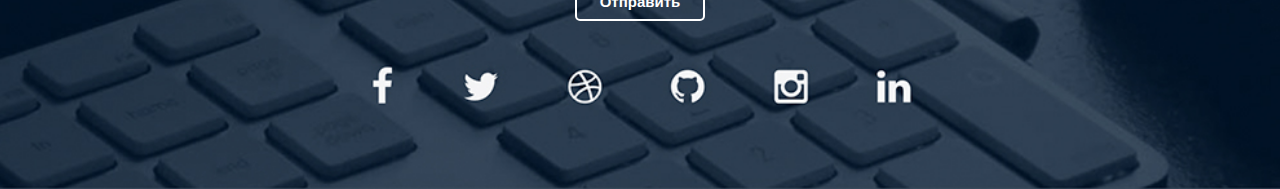
==== commit 88edc28d: "js" ====
--- a/MyProject/src/index.html
+++ b/MyProject/src/index.html
@@ -243,8 +243,8 @@
      </div>
     
     <div class="statistica">
-    <div class="conteiner-fluid const">
-    <div class="conteiner">
+    <div class="container-fluid const">
+    <div class="container">
     <div class="row justify-content-center">
         <div class="col-xxl-4 col-xl-5 text-center">
         <h2>НЕМНОГО СТАТИСТИКИ</h2>    
@@ -259,16 +259,16 @@
     </div>
     <div class="bloc">
     <div class="row justify-content-center">
-    <div class="col-12 col-md-2 text-center">
+    <div class="col-12 col-md-3 text-center">
     <h4><img src="img/smile.png"alt="картинка"><br>СЧАСТЛИВЫХ КЛИЕНТОВ</h4>
         </div>
-        <div class="col-12 col-md-2 text-center">
+        <div class="col-12 col-md-3 text-center">
     <h4><img src="img/skobki.png"alt="картинка"><br>ЧАСОВ РАБОТЫ</h4>
         </div>
-    <div class="col-12 col-md-2 text-center">
+    <div class="col-12 col-md-3 text-center">
     <h4><img src="img/galka.png"alt="картинка"><br>ПРОЕКТОВ ЗАВЕРШЕНО</h4>
         </div>
-        <div class="col-12 col-md-2 text-center">
+        <div class="col-12 col-md-3 text-center">
     <h4><img src="img/kubok.png"alt="картинка"><br>НАГРАД ПОЛУЧЕНО</h4>
     </div>
     </div>
@@ -335,10 +335,10 @@
         </div>
           <div class="blok">
            <div class="row justify-content-center">
-        <div class="col-xxl-2 col-md-12 text-center"> 
+        <div class="col-xxl-2 col-md-12 text-center "> 
         <h4><img src="img/geo.png"alt="картинка"><br>Санкт-Петербург<br>Невский проспект 11</h4>
         </div>   
-         <div class="col-xxl-2 col-md-12 text-center">
+         <div class="col-xxl-2 col-md-12 text-center px-4">
         <h4><img src="img/email.png"alt="картинка"><br>lerap6563@gmail.com</h4>
         </div>
              <div class="col-xxl-2 col-md-12 text-center">                   
@@ -354,7 +354,7 @@
         <form action="#">
         <div class="vvod">
         <div class="row justify-content-center">
-            <div class="col-4">
+            <div class="col-4 ">
              <input type="text"value="" autocomplete="on" required placeholder="Имя">      
             </div>
      <div class="col-4">
@@ -382,5 +382,6 @@
         </div>
     </footer>
     <script src="js/bootstrap.bundle.min.js"></script>
+    <script src="js/myScript.js"></script>
 </body>
 </html>--- a/MyProject/src/css/style.css
+++ b/MyProject/src/css/style.css
@@ -613,7 +613,6 @@
 
 .podval img{
     position:relative;
-	margin-left: 0%;
 	margin-bottom: 20px;	
 }
 
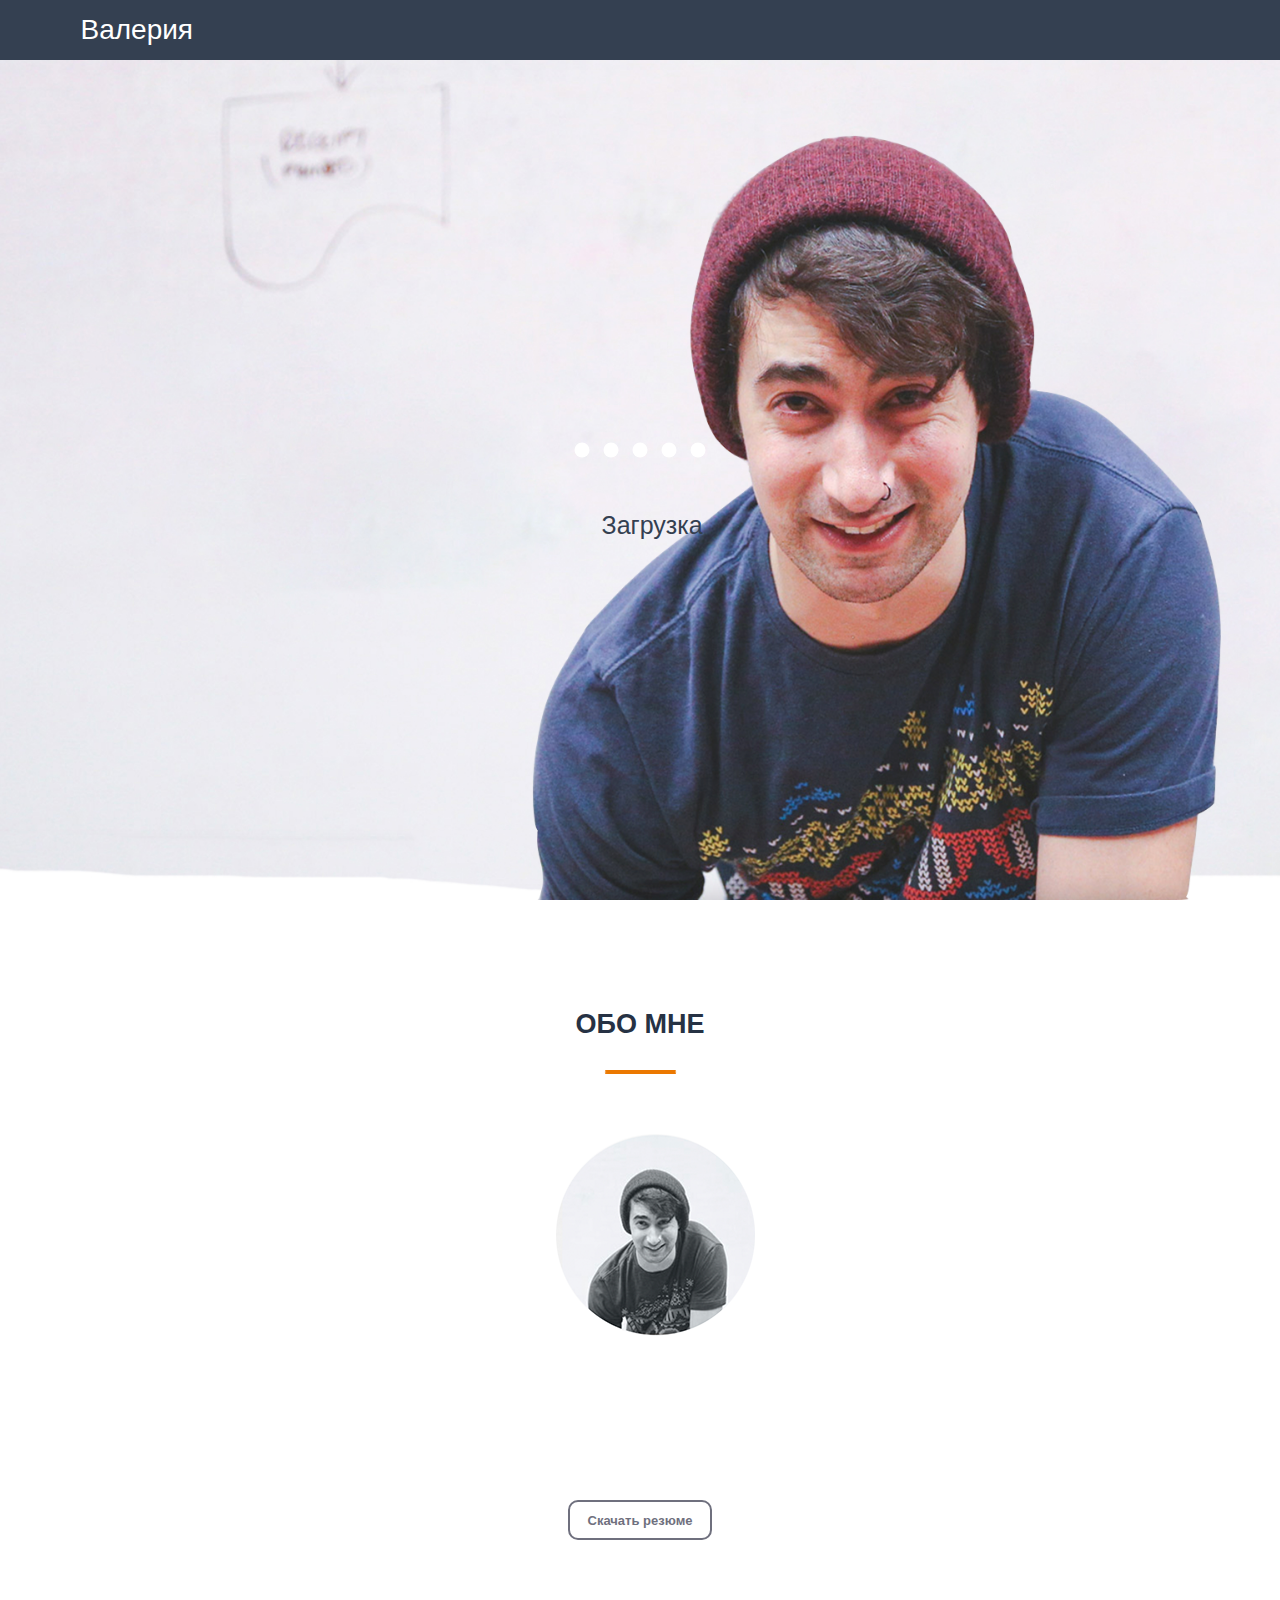
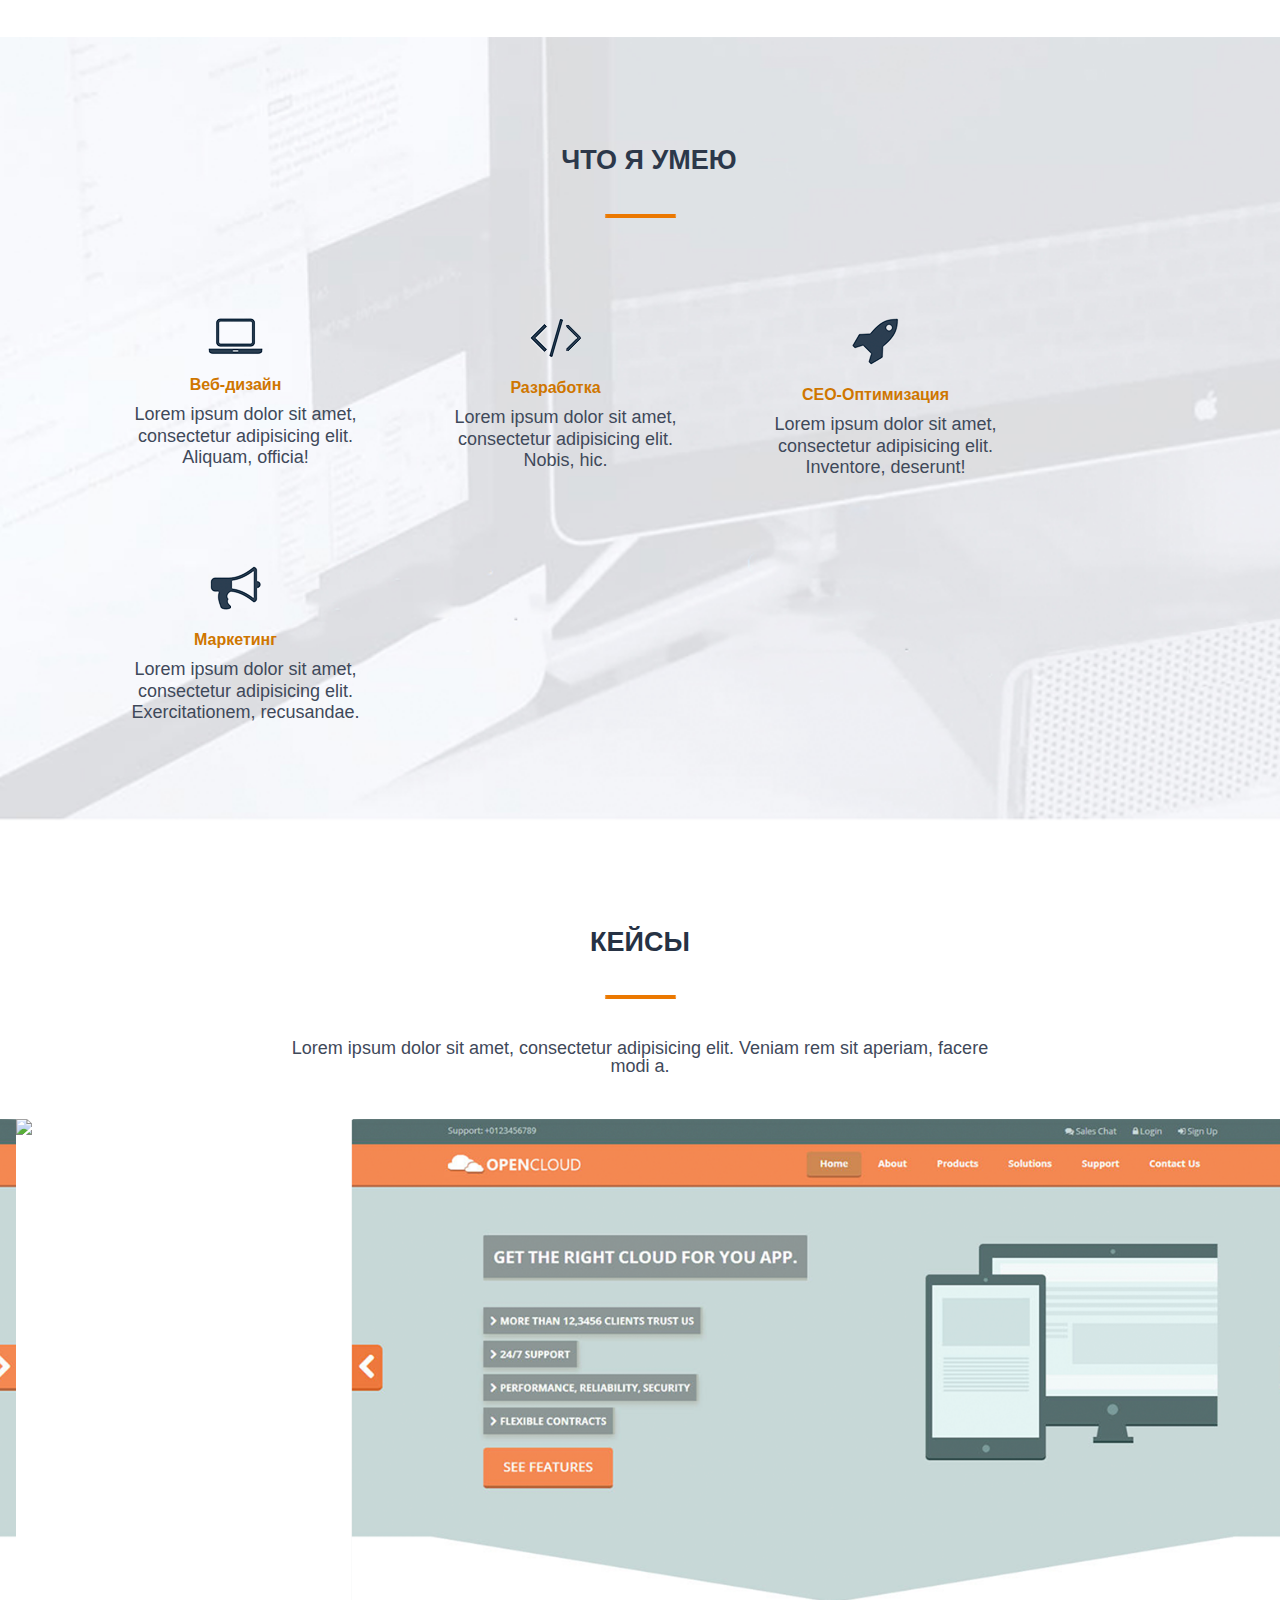
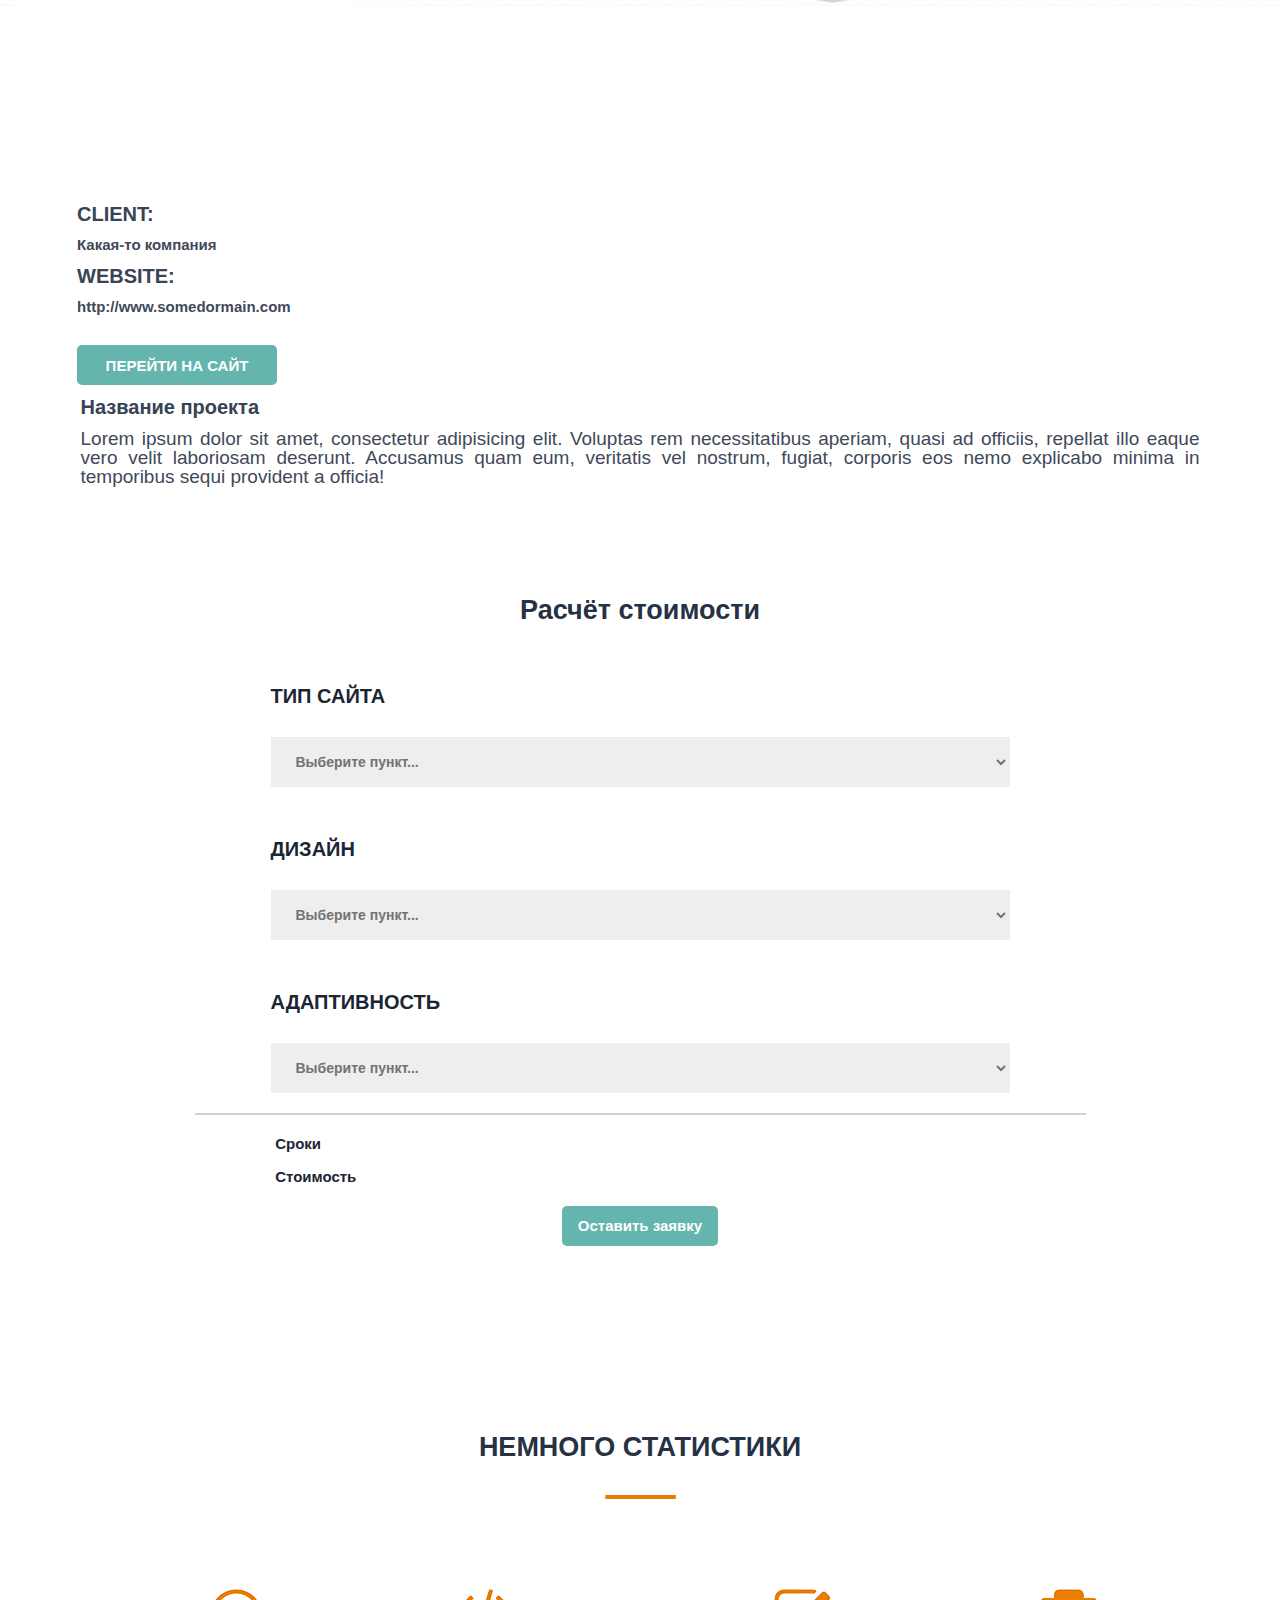
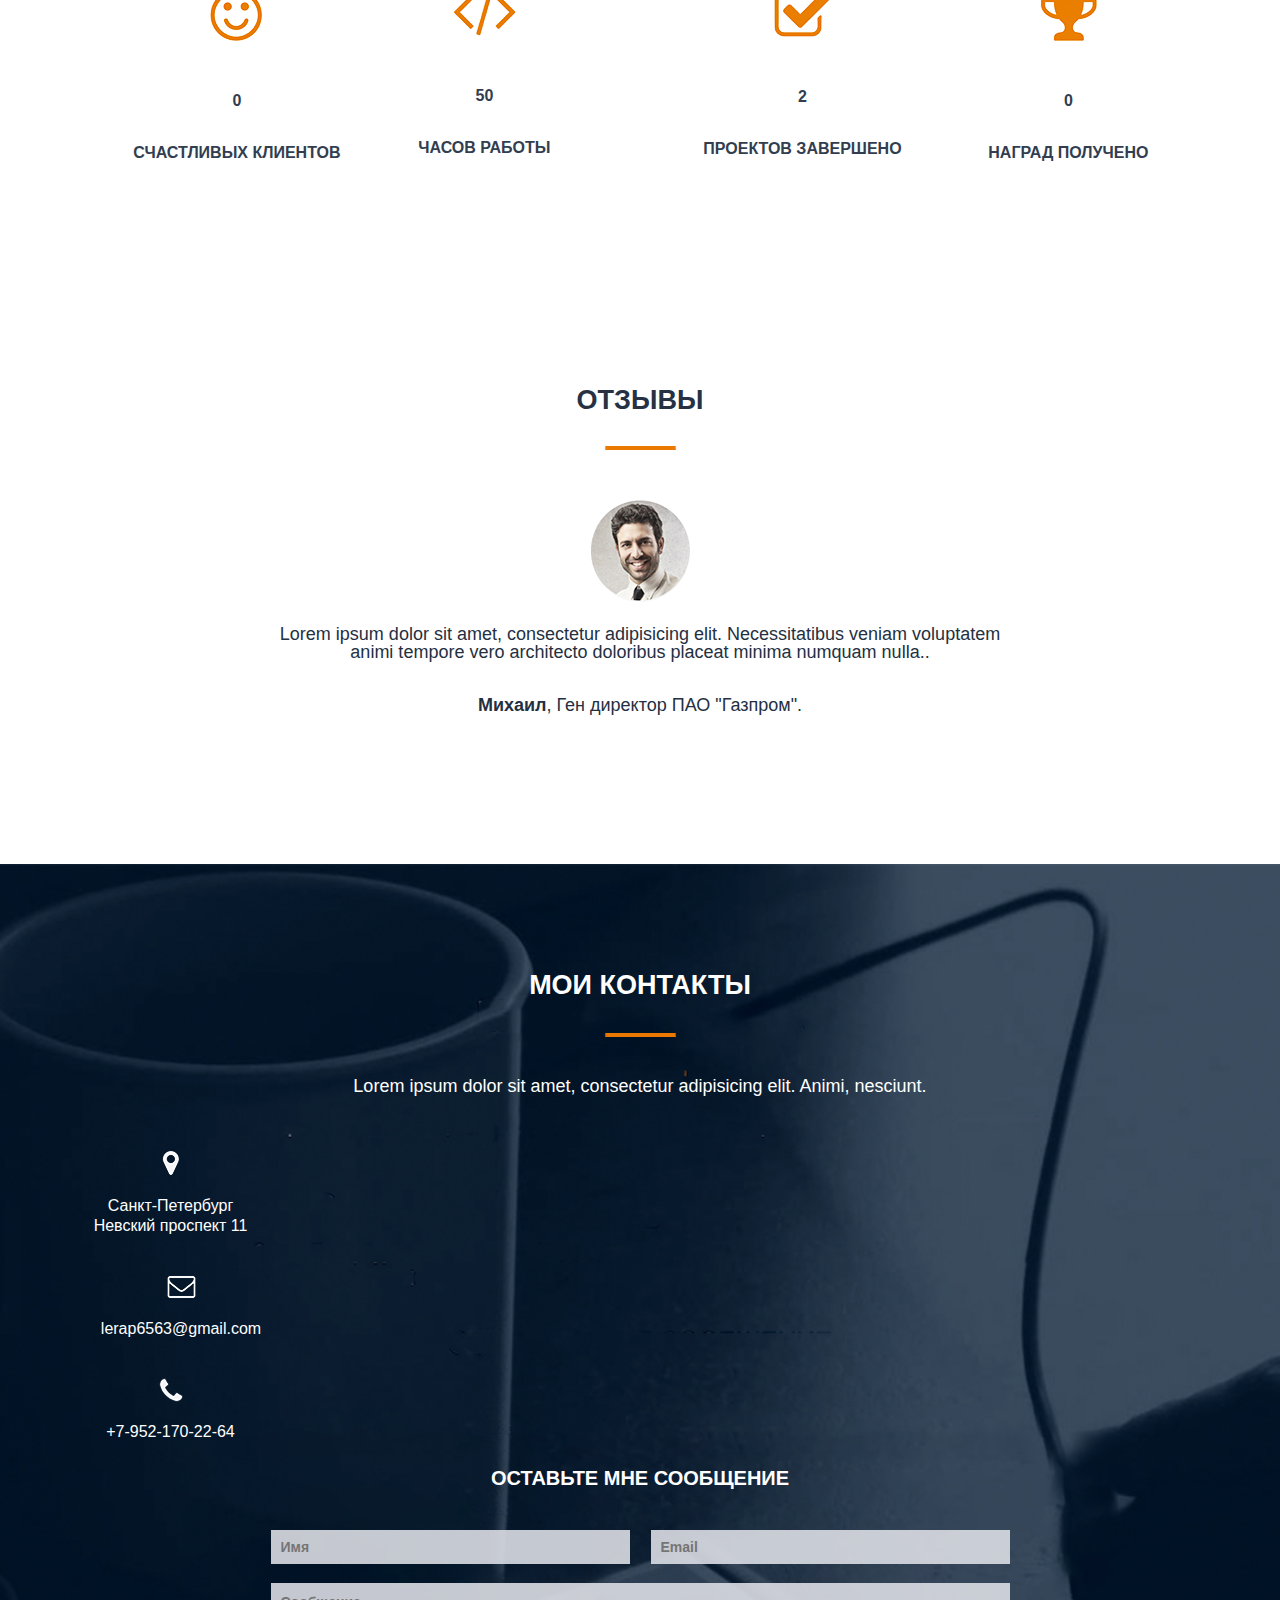
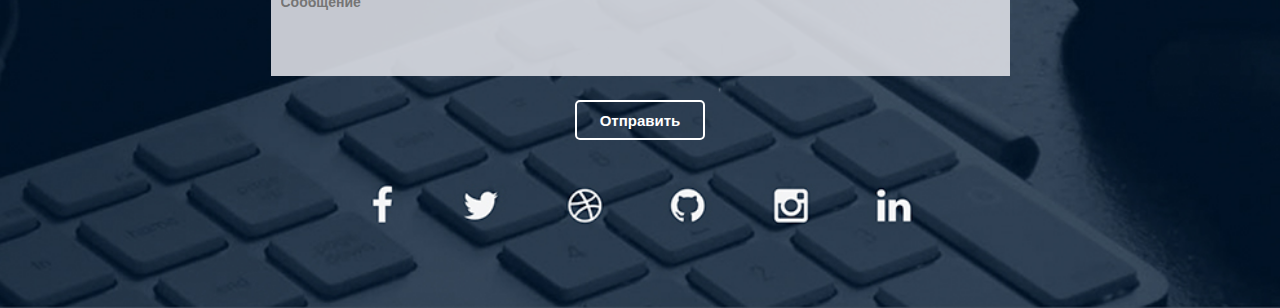
==== commit 09c29f1a: "на осмотр" ====
--- a/MyProject/src/index.html
+++ b/MyProject/src/index.html
@@ -16,6 +16,8 @@
 <link rel="stylesheet" href="css/font-awesome.css">
 <link rel="stylesheet" href="css/style.css">
 <link rel="stylesheet" href="css/animate.min.css">
+<link rel="stylesheet" href="css/slick-theme.css">
+<link rel="stylesheet" href="css/magnific-popup.css">
 
 </head>
 
@@ -37,17 +39,21 @@
 <nav>
    <div class="container">
        <div class="row">
-          <div class="col-xxl-2 col-lg-3 col-7"><div class="logo">Валерия</div></div>
+          <div class="col-xxl-2 col-lg-3 col-7">
+          <div class="logo">Валерия</div>
+          </div>
           <div class="px-0 col-xxl-6 col-xl-7 col-lg-8 offset-xxl-4 offset-xl- offset-lg-1 d-none d-lg-block"> 
           <div class="menu">
+          <nav class navbar>
     <ul>
-    <li><a href="#">ОБО МНЕ</a></li>
-    <li><a href="#">УСЛУГИ</a></li>
-    <li><a href="#">КЕЙСЫ</a></li>
-    <li><a href="#">ПРАЙС</a></li>
-    <li><a href="#">ОТЗЫВЫ</a></li>
-    <li><a href="#">КОНТАКТЫ</a></li>
+    <li><a href="#ОБО_МНЕ">ОБО МНЕ</a></li>
+    <li><a href="#ЧТО_Я_УМЕЮ">УСЛУГИ</a></li>
+    <li><a href="#КЕЙСЫ">КЕЙСЫ</a></li>
+    <li><a href="#СТОИМОСТЬ">ПРАЙС</a></li>
+    <li><a href="#ОТЗЫВЫ">ОТЗЫВЫ</a></li>
+    <li><a href="#КОНТАКТЫ">КОНТАКТЫ</a></li>
     </ul>
+    </nav>
     </div>
       </div>
       <div class="col-5 d-flex d-lg-none flex-column justify-content-center align-items-end">
@@ -88,8 +94,9 @@
   </div>
   </div>
     </section>
-    
     </main>
+    
+    <section class="section" id="ОБО_МНЕ">
     <div class="container">
          <div class="obomne">
          <div class="row justify-content-center">
@@ -113,8 +120,8 @@
     </div>     
      <div class="row justify-content-center"> 
      <div class="col-xxl-8 col-lg-8 text-center">
-     <p>Lorem ipsum dolor sit amet, consectetur adipisicing elit. Est laboriosam optio nesciunt cum obcaecati harum, cupiditate assumenda, quam reiciendis quisquam.</p>
-     <p>Lorem ipsum dolor sit amet, consectetur adipisicing elit. Est laboriosam optio nesciunt cum obcaecati harum, cupiditate assumenda, quam reiciendis quisquam.</p>
+     <p class="pAnimation">Lorem ipsum dolor sit amet, consectetur adipisicing elit. Est laboriosam optio nesciunt cum obcaecati harum, cupiditate assumenda, quam reiciendis quisquam.</p>
+     <p class="pAnimation">Lorem ipsum dolor sit amet, consectetur adipisicing elit. Est laboriosam optio nesciunt cum obcaecati harum, cupiditate assumenda, quam reiciendis quisquam.</p>
      </div>
      </div>
     <div class="row justify-content-center ">
@@ -124,7 +131,9 @@
     </div>
     </div>
     </div>
-    
+    </section>
+    
+    <section class="section" id="ЧТО_Я_УМЕЮ">
     <div class="container-fluid consh">
      <div class="container">
     <div class="shtoumeu">
@@ -153,7 +162,9 @@
      </div>
     </div>
     </div>
-    
+    </section>
+    
+    <section class="section" id="КЕЙСЫ">
      <div class="keic">
     <div class="container">
       <div class="row justify-content-center">
@@ -174,8 +185,10 @@
     </div>
     </div>
     </div>
+   
     <div class="kart">
-    <img src="img/kartinka.png">
+    <img src="img/kartinka.png" href="img/kartinka.png">
+    <img src="https://sun9-6.userapi.com/c854428/v854428195/17acbb/6f7a_zcjZq4.jpg" href="https://sun9-6.userapi.com/c854428/v854428195/17acbb/6f7a_zcjZq4.jpg">
         </div>
         <div class="container">
         <div class="row justify-content-center">
@@ -196,8 +209,10 @@
     </div>
      </div>
     </div>
-    </div>
-    
+        </div>
+    </section>
+    
+     <section class="section" id="СТОИМОСТЬ">
     <div class="stoimost">
     <div class="container">
     <div class="row justify-content-center">
@@ -241,6 +256,7 @@
     </div>
     </div>
      </div>
+     </section>
     
     <div class="statistica">
     <div class="container-fluid const">
@@ -260,23 +276,24 @@
     <div class="bloc">
     <div class="row justify-content-center">
     <div class="col-12 col-md-3 text-center">
-    <h4><img src="img/smile.png"alt="картинка"><br>СЧАСТЛИВЫХ КЛИЕНТОВ</h4>
+        <h4><img src="img/smile.png"alt="картинка"><p>0</p><br>СЧАСТЛИВЫХ КЛИЕНТОВ</h4>
         </div>
         <div class="col-12 col-md-3 text-center">
-    <h4><img src="img/skobki.png"alt="картинка"><br>ЧАСОВ РАБОТЫ</h4>
+    <h4><img src="img/skobki.png"alt="картинка"><p>50</p><br>ЧАСОВ РАБОТЫ</h4>
         </div>
     <div class="col-12 col-md-3 text-center">
-    <h4><img src="img/galka.png"alt="картинка"><br>ПРОЕКТОВ ЗАВЕРШЕНО</h4>
+    <h4><img src="img/galka.png"alt="картинка"><p>2</p><br>ПРОЕКТОВ ЗАВЕРШЕНО</h4>
         </div>
         <div class="col-12 col-md-3 text-center">
-    <h4><img src="img/kubok.png"alt="картинка"><br>НАГРАД ПОЛУЧЕНО</h4>
-    </div>
-    </div>
-    </div>
-    </div>
-    </div>
-    </div>
-    
+    <h4><img src="img/kubok.png"alt="картинка"><p>0</p><br>НАГРАД ПОЛУЧЕНО</h4>
+    </div>
+    </div>
+    </div>
+    </div>
+    </div>
+    </div>
+    
+    <section class="section" id="ОТЗЫВЫ">
     <div class="otz">
     <div class="container">
     <div class="row justify-content-center">
@@ -291,6 +308,7 @@
     </div>
     </div>
     </div>
+    
     <div class="row justify-content-center">
         <div class="col-xxl-1 text-center">
     <div class="photo2">
@@ -310,8 +328,10 @@
     </div>
     </div>
      </div>
+    </section>
     
     <footer>
+        <section class="section" id="КОНТАКТЫ">
         <div class="podval">
         <div class="container-fluid conpod">
         <div class="container">
@@ -380,8 +400,12 @@
         </div>
         </div>
         </div>
+        </section>
     </footer>
-    <script src="js/bootstrap.bundle.min.js"></script>
+     <script src="js/jquery-3.6.0.min.js"></script>
+     <script src="js/slick.min.js"></script>
+     <script src="js/bootstrap.bundle.min.js"></script>
+     <script src="js/jquery.magnific-popup.min.js"></script>
     <script src="js/myScript.js"></script>
 </body>
 </html>--- a/MyProject/src/css/style.css
+++ b/MyProject/src/css/style.css
@@ -286,7 +286,7 @@
     margin: 60px 0px 10px 0px;
 }
 
-.obomne p{
+.pAnimation{
     font-size: 18px;
     color:#3f495a;
    margin:23px 0px 0px 0px;
@@ -400,6 +400,7 @@
 }
 
 .kart img{
+    text-align: center;
     margin-top: 30px;
     position:relative;
     width: 80%;
@@ -549,7 +550,11 @@
 
 .bloc img{
 	position:relative;
-	margin-bottom: 120px;	
+	margin-bottom: 50px;	
+}
+
+.bloc >p{
+   font-size: 25; 
 }
 
 .bloc img:hover{
